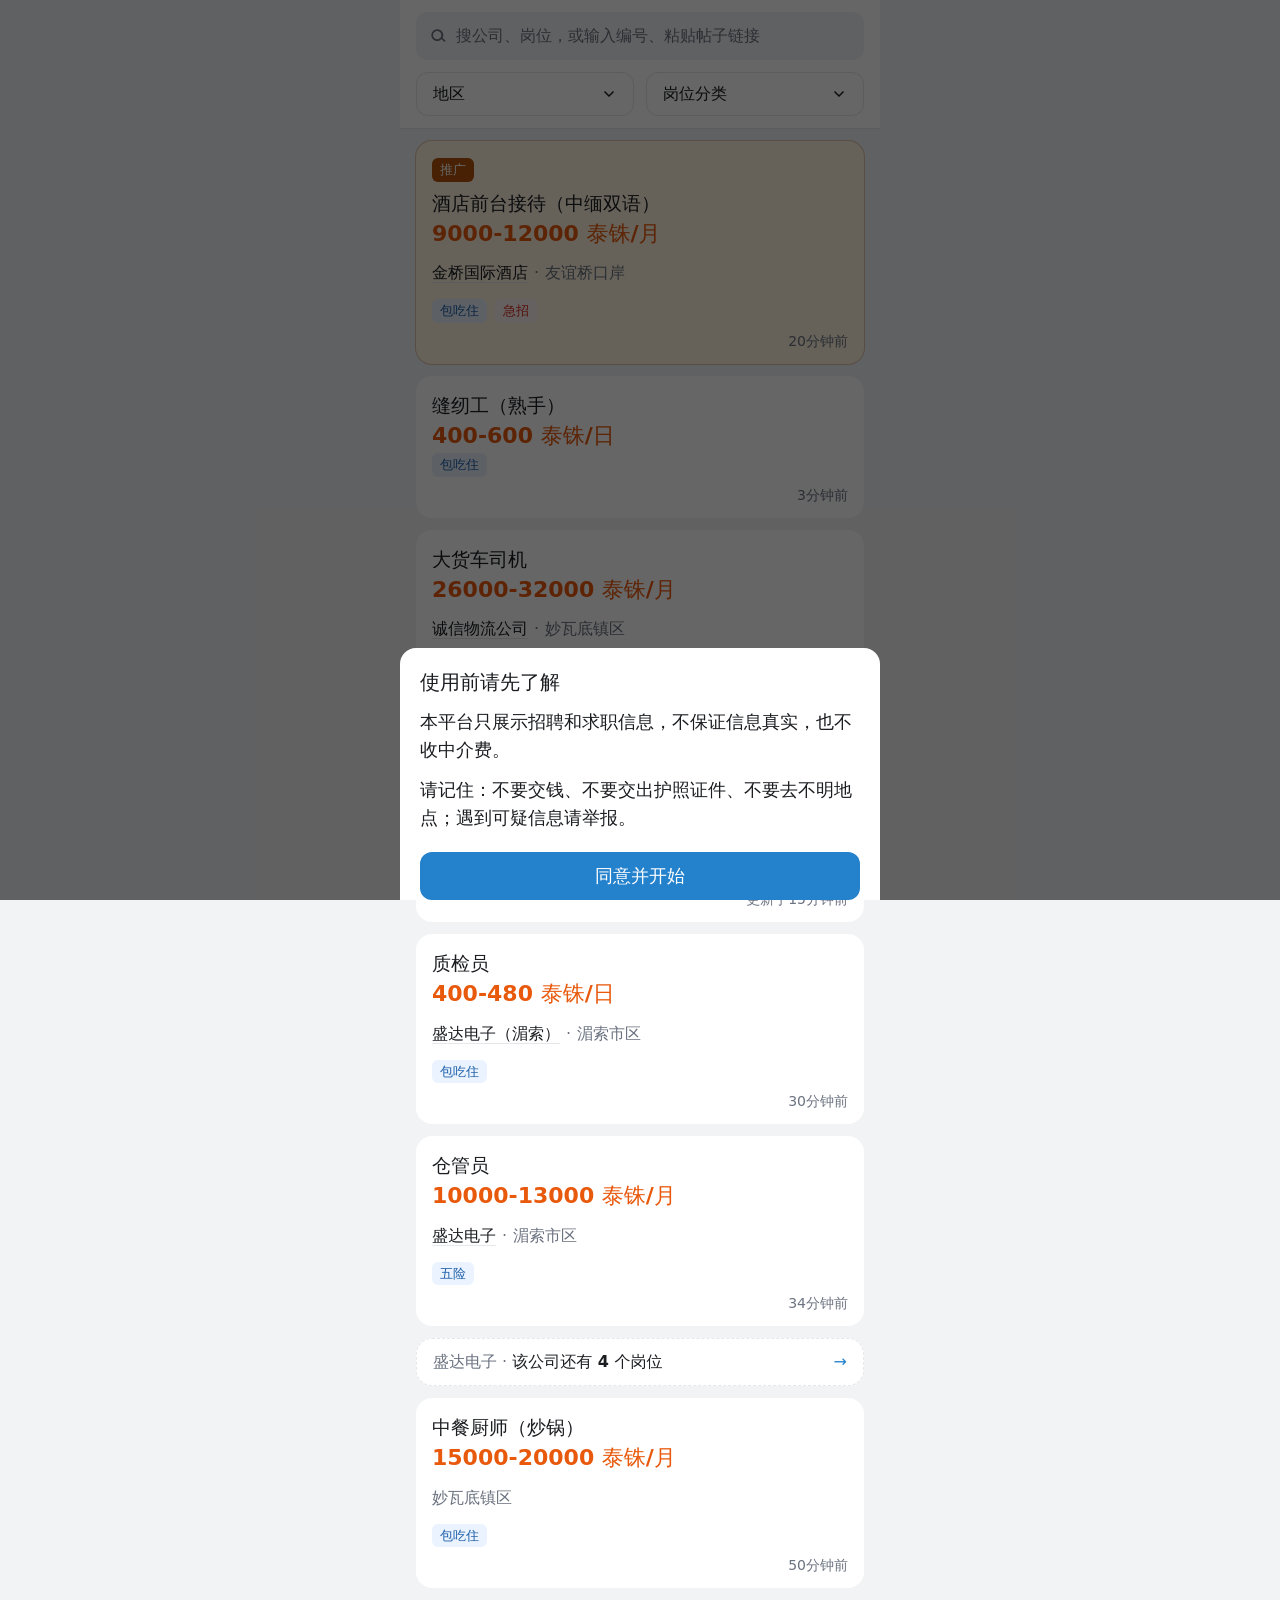
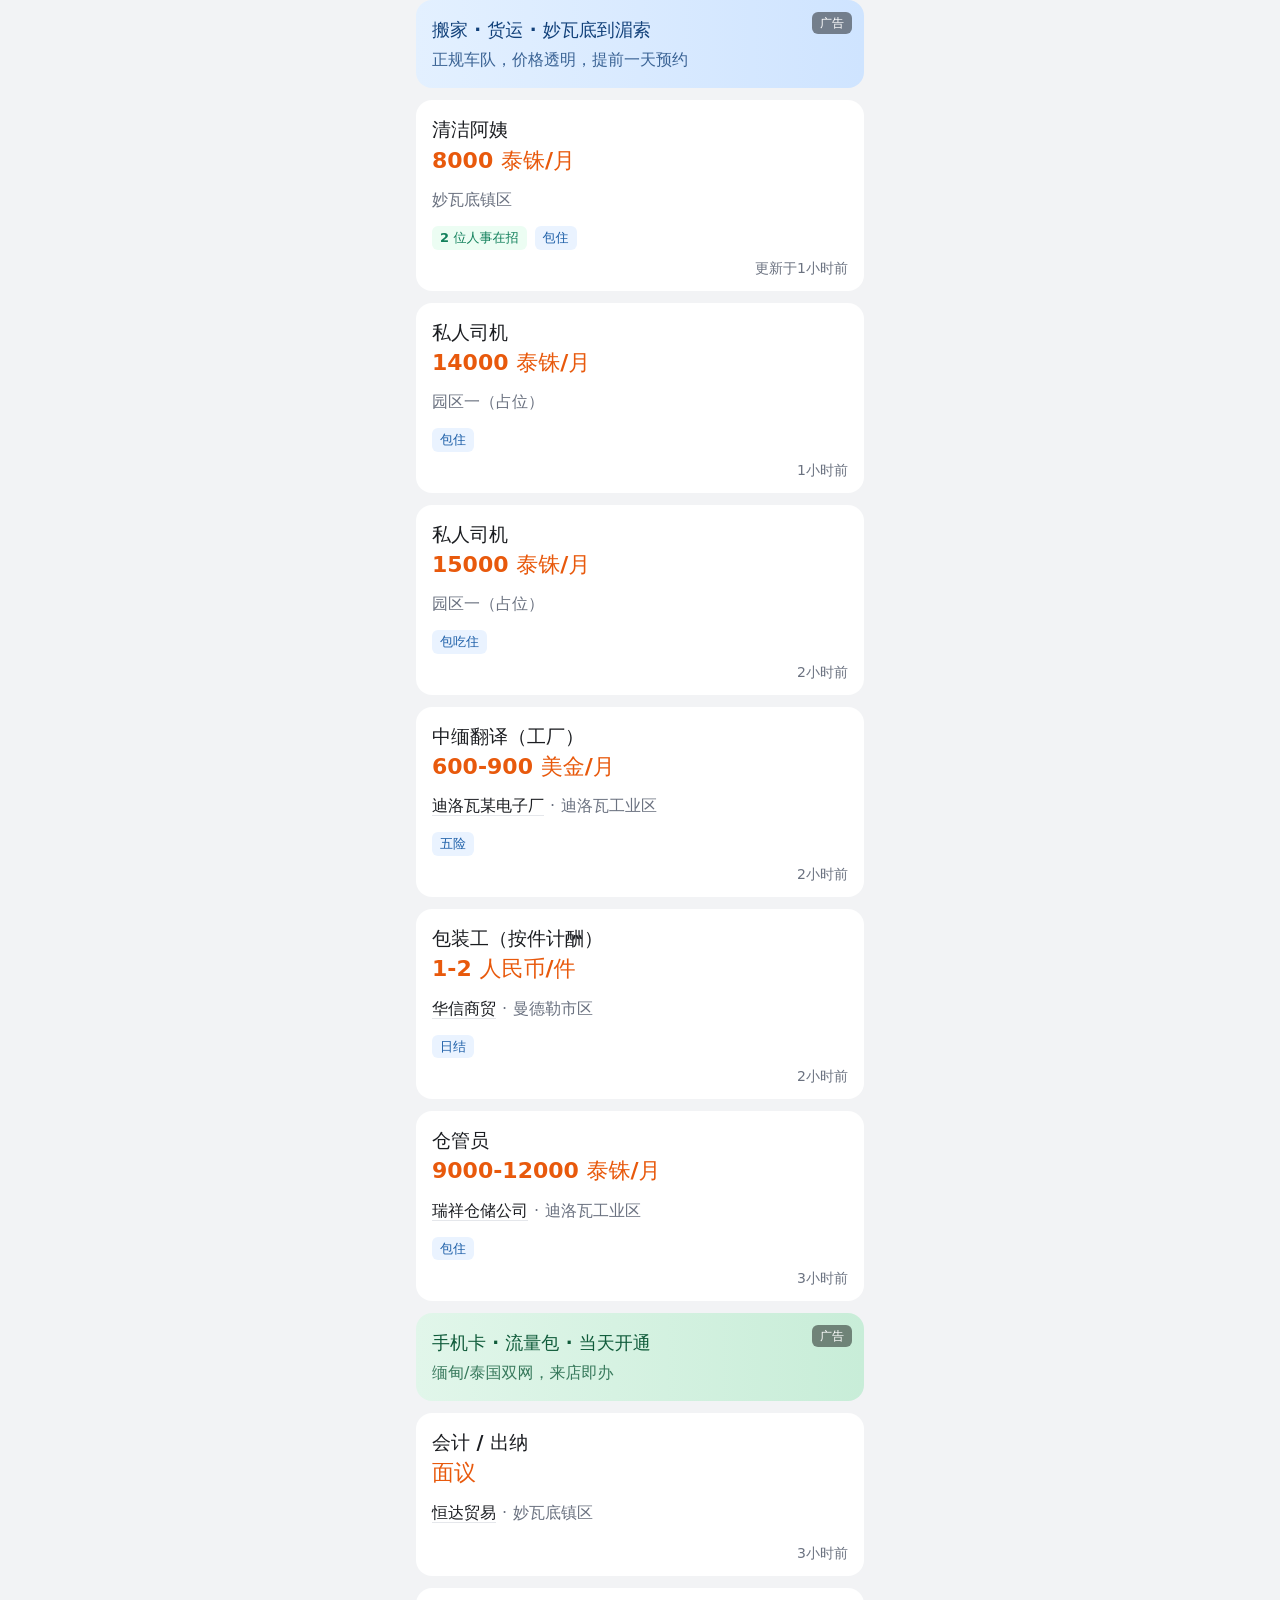
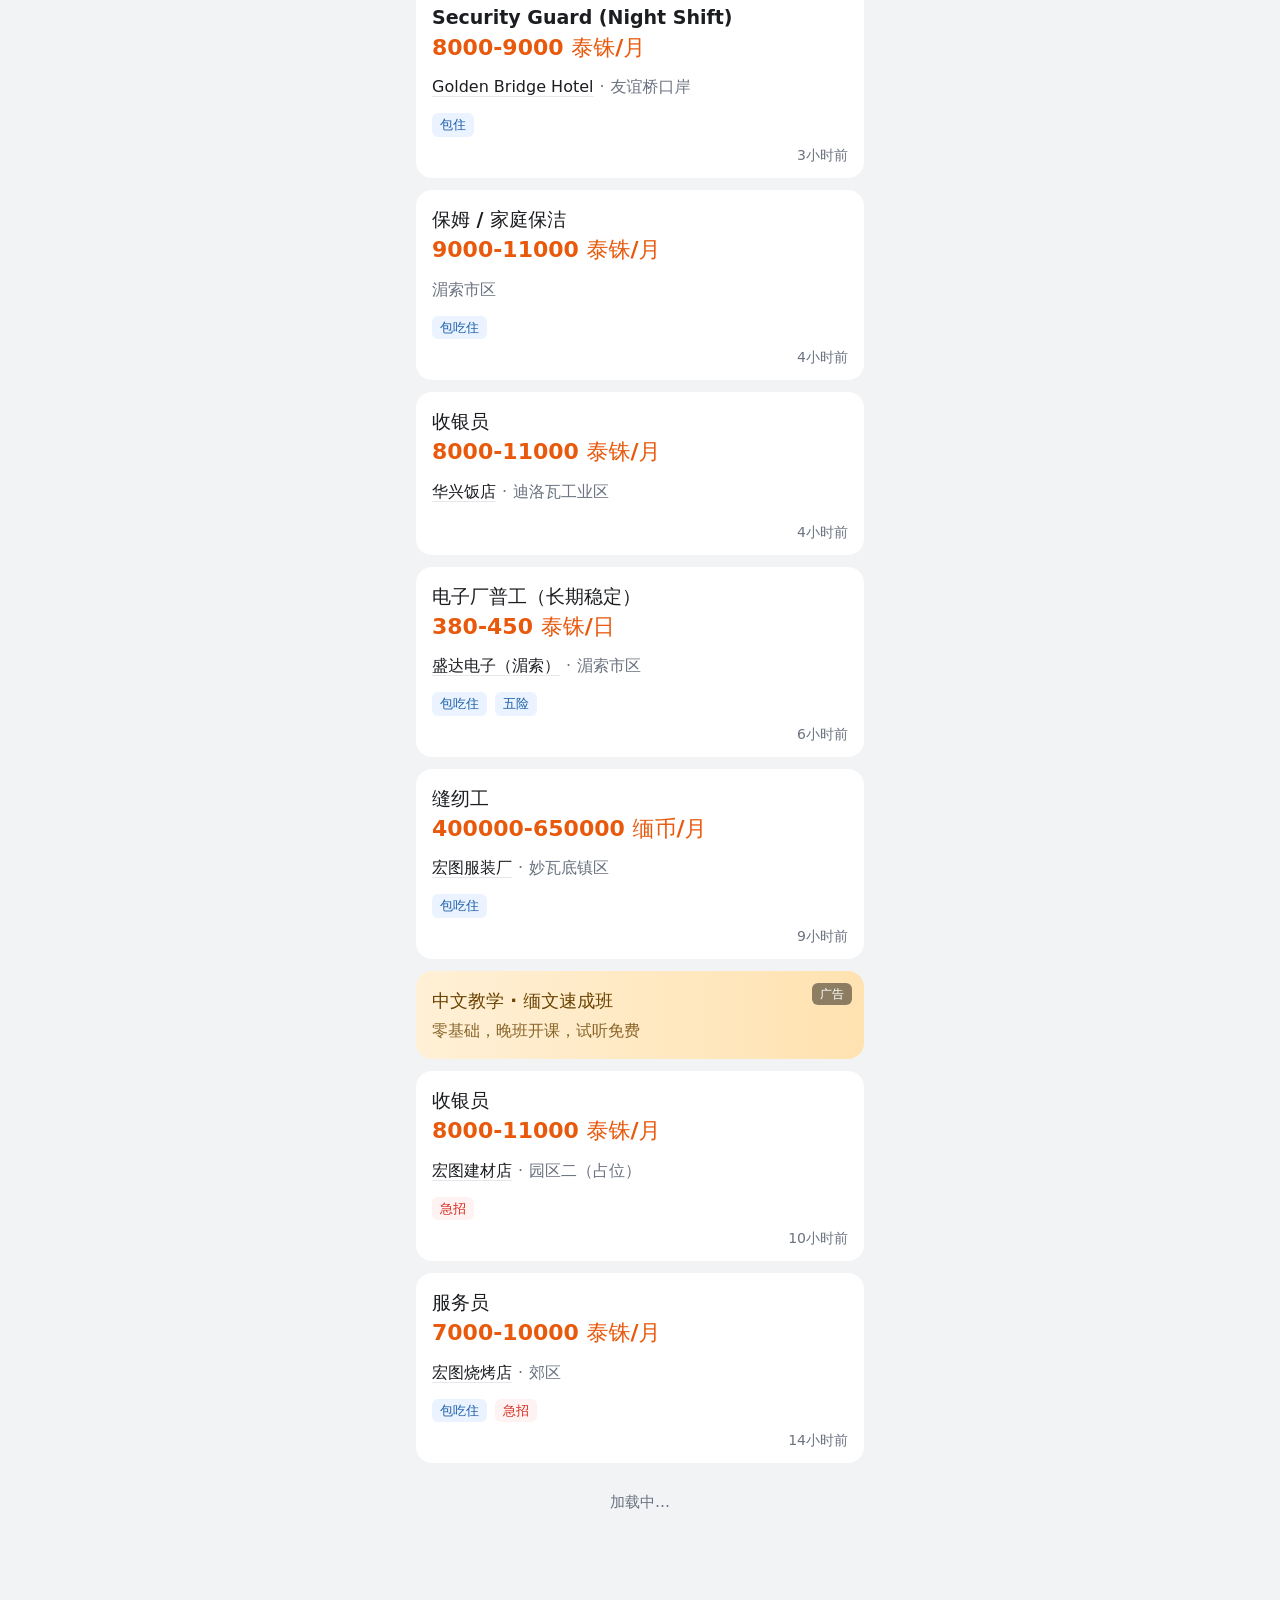
==== index.html @ e9199631 "原型网页更新（v0.18） Co-Authored-By: Claude Sonnet 5.5 <noreply@anthropic.com> Claude-Session: https://clau" ====
<!doctype html>
<html lang="zh-CN">
  <head>
    <meta charset="UTF-8" />
    <meta name="viewport" content="width=device-width, initial-scale=1.0, viewport-fit=cover, user-scalable=no" />
    <title>缅华招聘助手</title>
    <script>
      // 只有在 Telegram 里打开时，才加载 Telegram 官方的小程序脚本（它提供返回键、主按钮、分享、主题色、用户信息等）。
      // 普通浏览器和预览里不加载，避免多余的请求。必须在页面脚本之前同步加载，所以用 document.write。
      var inTg = /tgWebApp/.test(location.hash + location.search) || !!window.TelegramWebviewProxy
      try { if (inTg) sessionStorage.setItem('mh-in-tg', '1'); else inTg = sessionStorage.getItem('mh-in-tg') === '1' } catch (e) {} // 页面内跳转后地址里的标记会没，记一下
      if (inTg) {
        document.write('<script src="https://telegram.org/js/telegram-web-app.js"><\/script>')
      }
    </script>
    <script type="module" crossorigin src="./assets/index-Bhyd5EIP.js"></script>
    <link rel="stylesheet" crossorigin href="./assets/index-Bb42KsXw.css">
  </head>
  <body>
    <div id="root"></div>
  </body>
</html>
---- assets/index-Bb42KsXw.css ----
/*! tailwindcss v4.3.3 | MIT License | https://tailwindcss.com */
@layer properties{@supports (((-webkit-hyphens:none)) and (not (margin-trim:inline))) or ((-moz-orient:inline) and (not (color:rgb(from red r g b)))){*,:before,:after,::backdrop{--tw-space-y-reverse:0;--tw-divide-y-reverse:0;--tw-border-style:solid;--tw-gradient-position:initial;--tw-gradient-from:#0000;--tw-gradient-via:#0000;--tw-gradient-to:#0000;--tw-gradient-stops:initial;--tw-gradient-via-stops:initial;--tw-gradient-from-position:0%;--tw-gradient-via-position:50%;--tw-gradient-to-position:100%;--tw-leading:initial;--tw-font-weight:initial;--tw-tracking:initial;--tw-shadow:0 0 #0000;--tw-shadow-color:initial;--tw-shadow-alpha:100%;--tw-inset-shadow:0 0 #0000;--tw-inset-shadow-color:initial;--tw-inset-shadow-alpha:100%;--tw-ring-color:initial;--tw-ring-shadow:0 0 #0000;--tw-inset-ring-color:initial;--tw-inset-ring-shadow:0 0 #0000;--tw-ring-inset:initial;--tw-ring-offset-width:0px;--tw-ring-offset-color:#fff;--tw-ring-offset-shadow:0 0 #0000;--tw-content:""}}}@font-face{font-family:Noto Sans Myanmar;font-style:normal;font-display:swap;font-weight:400;src:url(./noto-sans-myanmar-myanmar-400-normal-C_Ri2PLj.woff2)format("woff2"),url(./noto-sans-myanmar-myanmar-400-normal-Di6U4opH.woff)format("woff");unicode-range:U+1000-109F,U+200C-200D,U+25CC,U+A92E,U+A9E0-A9FE,U+AA60-AA7F,U+116D0-116E3}@font-face{font-family:Noto Sans Myanmar;font-style:normal;font-display:swap;font-weight:400;src:url(./noto-sans-myanmar-latin-ext-400-normal-Bh89aKMz.woff2)format("woff2"),url(./noto-sans-myanmar-latin-ext-400-normal-DRGWNQyd.woff)format("woff");unicode-range:U+100-2BA,U+2BD-2C5,U+2C7-2CC,U+2CE-2D7,U+2DD-2FF,U+304,U+308,U+329,U+1D00-1DBF,U+1E00-1E9F,U+1EF2-1EFF,U+2020,U+20A0-20AB,U+20AD-20C0,U+2113,U+2C60-2C7F,U+A720-A7FF}@font-face{font-family:Noto Sans Myanmar;font-style:normal;font-display:swap;font-weight:400;src:url(./noto-sans-myanmar-latin-400-normal-Dt7kQkP-.woff2)format("woff2"),url(./noto-sans-myanmar-latin-400-normal-wRn4g6YM.woff)format("woff");unicode-range:U+??,U+131,U+152-153,U+2BB-2BC,U+2C6,U+2DA,U+2DC,U+304,U+308,U+329,U+2000-206F,U+20AC,U+2122,U+2191,U+2193,U+2212,U+2215,U+FEFF,U+FFFD}@font-face{font-family:Noto Sans Myanmar;font-style:normal;font-display:swap;font-weight:700;src:url(./noto-sans-myanmar-myanmar-700-normal-D1JgZPvU.woff2)format("woff2"),url(./noto-sans-myanmar-myanmar-700-normal-rnZT0XO2.woff)format("woff");unicode-range:U+1000-109F,U+200C-200D,U+25CC,U+A92E,U+A9E0-A9FE,U+AA60-AA7F,U+116D0-116E3}@font-face{font-family:Noto Sans Myanmar;font-style:normal;font-display:swap;font-weight:700;src:url(./noto-sans-myanmar-latin-ext-700-normal-DltkCll-.woff2)format("woff2"),url(./noto-sans-myanmar-latin-ext-700-normal-Bkvv9Icw.woff)format("woff");unicode-range:U+100-2BA,U+2BD-2C5,U+2C7-2CC,U+2CE-2D7,U+2DD-2FF,U+304,U+308,U+329,U+1D00-1DBF,U+1E00-1E9F,U+1EF2-1EFF,U+2020,U+20A0-20AB,U+20AD-20C0,U+2113,U+2C60-2C7F,U+A720-A7FF}@font-face{font-family:Noto Sans Myanmar;font-style:normal;font-display:swap;font-weight:700;src:url(./noto-sans-myanmar-latin-700-normal-BQvPCnvz.woff2)format("woff2"),url(./noto-sans-myanmar-latin-700-normal-B-fuSLfn.woff)format("woff");unicode-range:U+??,U+131,U+152-153,U+2BB-2BC,U+2C6,U+2DA,U+2DC,U+304,U+308,U+329,U+2000-206F,U+20AC,U+2122,U+2191,U+2193,U+2212,U+2215,U+FEFF,U+FFFD}@layer theme{:root,:host{--font-sans:system-ui, -apple-system, "Segoe UI", "PingFang SC", "Microsoft YaHei", "WenQuanYi Zen Hei", "Noto Sans Myanmar", "Padauk", "Myanmar Text", sans-serif;--font-mono:ui-monospace, SFMono-Regular, Menlo, Monaco, Consolas, "Liberation Mono", "Courier New", monospace;--color-black:#000;--color-white:#fff;--spacing:.25rem;--container-xs:20rem;--container-sm:24rem;--container-3xl:48rem;--text-base:1rem;--text-base--line-height:calc(1.5 / 1);--text-lg:1.125rem;--text-lg--line-height:calc(1.75 / 1.125);--text-xl:1.25rem;--text-xl--line-height:calc(1.75 / 1.25);--text-2xl:1.5rem;--text-2xl--line-height:calc(2 / 1.5);--text-3xl:1.875rem;--text-3xl--line-height:calc(2.25 / 1.875);--font-weight-normal:400;--font-weight-medium:500;--font-weight-bold:700;--tracking-wide:.025em;--leading-tight:1.25;--leading-snug:1.375;--leading-relaxed:1.625;--radius-sm:.25rem;--radius-md:.375rem;--radius-lg:.5rem;--radius-xl:.75rem;--radius-2xl:1rem;--default-transition-duration:.15s;--default-transition-timing-function:cubic-bezier(.4, 0, .2, 1);--default-font-family:system-ui, -apple-system, "Segoe UI", "PingFang SC", "Microsoft YaHei", "WenQuanYi Zen Hei", "Noto Sans Myanmar", "Padauk", "Myanmar Text", sans-serif;--default-mono-font-family:var(--font-mono)}}@layer base{*,:after,:before,::backdrop{box-sizing:border-box;border:0 solid;margin:0;padding:0}::file-selector-button{box-sizing:border-box;border:0 solid;margin:0;padding:0}html,:host{-webkit-text-size-adjust:100%;tab-size:4;line-height:1.5;font-family:var(--default-font-family,-apple-system, BlinkMacSystemFont, "Segoe UI", Roboto, "Helvetica Neue", "Noto Sans", Arial, sans-serif, "Apple Color Emoji", "Segoe UI Emoji", "Segoe UI Symbol", "Noto Color Emoji");font-feature-settings:var(--default-font-feature-settings,normal);font-variation-settings:var(--default-font-variation-settings,normal);-webkit-tap-highlight-color:transparent}hr{height:0;color:inherit;border-top-width:1px}abbr:where([title]){-webkit-text-decoration:underline dotted;text-decoration:underline dotted}h1,h2,h3,h4,h5,h6{font-size:inherit;font-weight:inherit}a{color:inherit;-webkit-text-decoration:inherit;-webkit-text-decoration:inherit;-webkit-text-decoration:inherit;-webkit-text-decoration:inherit;text-decoration:inherit}b,strong{font-weight:bolder}code,kbd,samp,pre{font-family:var(--default-mono-font-family,ui-monospace, SFMono-Regular, Menlo, Monaco, Consolas, "Liberation Mono", "Courier New", monospace);font-feature-settings:var(--default-mono-font-feature-settings,normal);font-variation-settings:var(--default-mono-font-variation-settings,normal);font-size:1em}small{font-size:80%}sub,sup{vertical-align:baseline;font-size:75%;line-height:0;position:relative}sub{bottom:-.25em}sup{top:-.5em}table{text-indent:0;border-color:inherit;border-collapse:collapse}:-moz-focusring:where(:not(iframe)){outline:auto}progress{vertical-align:baseline}summary{display:list-item}ol,ul,menu{list-style:none}img,svg,video,canvas,audio,iframe,embed,object{vertical-align:middle;display:block}img,video{max-width:100%;height:auto}button,input,select,optgroup,textarea{font:inherit;font-feature-settings:inherit;font-variation-settings:inherit;letter-spacing:inherit;color:inherit;opacity:1;background-color:#0000;border-radius:0}::file-selector-button{font:inherit;font-feature-settings:inherit;font-variation-settings:inherit;letter-spacing:inherit;color:inherit;opacity:1;background-color:#0000;border-radius:0}:where(select:is([multiple],[size])) optgroup{font-weight:bolder}:where(select:is([multiple],[size])) optgroup option{padding-inline-start:20px}::file-selector-button{margin-inline-end:4px}::placeholder{opacity:1}@supports (not ((-webkit-appearance:-apple-pay-button))) or (contain-intrinsic-size:1px){::placeholder{color:currentColor}@supports (color:color-mix(in lab, red, red)){::placeholder{color:color-mix(in oklab, currentcolor 50%, transparent)}}}textarea{resize:vertical}::-webkit-search-decoration{-webkit-appearance:none}::-webkit-date-and-time-value{min-height:1lh;text-align:inherit}::-webkit-datetime-edit{display:inline-flex}::-webkit-datetime-edit-fields-wrapper{padding:0}::-webkit-datetime-edit{padding-block:0}::-webkit-datetime-edit-year-field{padding-block:0}::-webkit-datetime-edit-month-field{padding-block:0}::-webkit-datetime-edit-day-field{padding-block:0}::-webkit-datetime-edit-hour-field{padding-block:0}::-webkit-datetime-edit-minute-field{padding-block:0}::-webkit-datetime-edit-second-field{padding-block:0}::-webkit-datetime-edit-millisecond-field{padding-block:0}::-webkit-datetime-edit-meridiem-field{padding-block:0}::-webkit-calendar-picker-indicator{line-height:1}:-moz-ui-invalid{box-shadow:none}button,input:where([type=button],[type=reset],[type=submit]){appearance:button}::file-selector-button{appearance:button}::-webkit-inner-spin-button{height:auto}::-webkit-outer-spin-button{height:auto}[hidden]:where(:not([hidden=until-found])){display:none!important}button{font:inherit;color:inherit;cursor:pointer}input,textarea,select{font:inherit;color:inherit}}@layer components;@layer utilities{.pointer-events-none{pointer-events:none}.visible{visibility:visible}.sr-only{clip-path:inset(50%);white-space:nowrap;border-width:0;width:1px;height:1px;margin:-1px;padding:0;position:absolute;overflow:hidden}.absolute{position:absolute}.fixed{position:fixed}.relative{position:relative}.sticky{position:sticky}.inset-0{inset:0}.inset-x-0{inset-inline:0}.top-0{top:0}.top-1{top:var(--spacing)}.top-3{top:calc(var(--spacing) * 3)}.top-14{top:calc(var(--spacing) * 14)}.top-\[68px\]{top:68px}.right-3{right:calc(var(--spacing) * 3)}.right-4{right:calc(var(--spacing) * 4)}.bottom-0{bottom:0}.bottom-24{bottom:calc(var(--spacing) * 24)}.bottom-\[76px\]{bottom:76px}.left-0{left:0}.left-1{left:var(--spacing)}.left-7{left:calc(var(--spacing) * 7)}.z-10{z-index:10}.z-20{z-index:20}.z-30{z-index:30}.z-40{z-index:40}.z-50{z-index:50}.z-\[70\]{z-index:70}.z-\[90\]{z-index:90}.z-\[100\]{z-index:100}.col-span-2{grid-column:span 2/span 2}.m-4{margin:calc(var(--spacing) * 4)}.mx-0{margin-inline:0}.mx-1\.5{margin-inline:calc(var(--spacing) * 1.5)}.mx-4{margin-inline:calc(var(--spacing) * 4)}.mx-auto{margin-inline:auto}.-mt-1{margin-top:calc(var(--spacing) * -1)}.-mt-2{margin-top:calc(var(--spacing) * -2)}.mt-0\.5{margin-top:calc(var(--spacing) * .5)}.mt-1{margin-top:var(--spacing)}.mt-1\.5{margin-top:calc(var(--spacing) * 1.5)}.mt-2{margin-top:calc(var(--spacing) * 2)}.mt-3{margin-top:calc(var(--spacing) * 3)}.mt-4{margin-top:calc(var(--spacing) * 4)}.mt-5{margin-top:calc(var(--spacing) * 5)}.mt-6{margin-top:calc(var(--spacing) * 6)}.mt-7{margin-top:calc(var(--spacing) * 7)}.mt-8{margin-top:calc(var(--spacing) * 8)}.-mr-2{margin-right:calc(var(--spacing) * -2)}.mr-1{margin-right:var(--spacing)}.mb-1{margin-bottom:var(--spacing)}.mb-2{margin-bottom:calc(var(--spacing) * 2)}.mb-3{margin-bottom:calc(var(--spacing) * 3)}.mb-4{margin-bottom:calc(var(--spacing) * 4)}.mb-5{margin-bottom:calc(var(--spacing) * 5)}.ml-1{margin-left:var(--spacing)}.ml-2{margin-left:calc(var(--spacing) * 2)}.ml-auto{margin-left:auto}.line-clamp-2{-webkit-line-clamp:2;-webkit-box-orient:vertical;display:-webkit-box;overflow:hidden}.line-clamp-5{-webkit-line-clamp:5;-webkit-box-orient:vertical;display:-webkit-box;overflow:hidden}.block{display:block}.flex{display:flex}.grid{display:grid}.hidden{display:none}.inline-block{display:inline-block}.inline-flex{display:inline-flex}.h-2\.5{height:calc(var(--spacing) * 2.5)}.h-4{height:calc(var(--spacing) * 4)}.h-5{height:calc(var(--spacing) * 5)}.h-6{height:calc(var(--spacing) * 6)}.h-8{height:calc(var(--spacing) * 8)}.h-9{height:calc(var(--spacing) * 9)}.h-10{height:calc(var(--spacing) * 10)}.h-11{height:calc(var(--spacing) * 11)}.h-12{height:calc(var(--spacing) * 12)}.h-14{height:calc(var(--spacing) * 14)}.h-16{height:calc(var(--spacing) * 16)}.h-20{height:calc(var(--spacing) * 20)}.h-24{height:calc(var(--spacing) * 24)}.h-28{height:calc(var(--spacing) * 28)}.h-64{height:calc(var(--spacing) * 64)}.h-\[70dvh\]{height:70dvh}.h-\[80dvh\]{height:80dvh}.max-h-\[85dvh\]{max-height:85dvh}.max-h-\[90dvh\]{max-height:90dvh}.max-h-full{max-height:100%}.\!min-h-9{min-height:calc(var(--spacing) * 9)!important}.\!min-h-10{min-height:calc(var(--spacing) * 10)!important}.\!min-h-11{min-height:calc(var(--spacing) * 11)!important}.min-h-0{min-height:0}.min-h-8{min-height:calc(var(--spacing) * 8)}.min-h-9{min-height:calc(var(--spacing) * 9)}.min-h-10{min-height:calc(var(--spacing) * 10)}.min-h-11{min-height:calc(var(--spacing) * 11)}.min-h-12{min-height:calc(var(--spacing) * 12)}.min-h-14{min-height:calc(var(--spacing) * 14)}.min-h-16{min-height:calc(var(--spacing) * 16)}.min-h-\[60px\]{min-height:60px}.min-h-\[70dvh\]{min-height:70dvh}.min-h-dvh{min-height:100dvh}.\!w-32{width:calc(var(--spacing) * 32)!important}.w-2\.5{width:calc(var(--spacing) * 2.5)}.w-4{width:calc(var(--spacing) * 4)}.w-5{width:calc(var(--spacing) * 5)}.w-6{width:calc(var(--spacing) * 6)}.w-8{width:calc(var(--spacing) * 8)}.w-9{width:calc(var(--spacing) * 9)}.w-10{width:calc(var(--spacing) * 10)}.w-11{width:calc(var(--spacing) * 11)}.w-12{width:calc(var(--spacing) * 12)}.w-14{width:calc(var(--spacing) * 14)}.w-16{width:calc(var(--spacing) * 16)}.w-20{width:calc(var(--spacing) * 20)}.w-24{width:calc(var(--spacing) * 24)}.w-32{width:calc(var(--spacing) * 32)}.w-40{width:calc(var(--spacing) * 40)}.w-48{width:calc(var(--spacing) * 48)}.w-52{width:calc(var(--spacing) * 52)}.w-56{width:calc(var(--spacing) * 56)}.w-64{width:calc(var(--spacing) * 64)}.w-fit{width:fit-content}.w-full{width:100%}.max-w-3xl{max-width:var(--container-3xl)}.max-w-\[92\%\]{max-width:92%}.max-w-\[300px\]{max-width:300px}.max-w-\[320px\]{max-width:320px}.max-w-\[400px\]{max-width:400px}.max-w-\[480px\]{max-width:480px}.max-w-full{max-width:100%}.max-w-sm{max-width:var(--container-sm)}.max-w-xs{max-width:var(--container-xs)}.min-w-0{min-width:0}.min-w-11{min-width:calc(var(--spacing) * 11)}.flex-1{flex:1}.flex-\[2\]{flex:2}.shrink-0{flex-shrink:0}.cursor-pointer{cursor:pointer}.scroll-mt-4{scroll-margin-top:calc(var(--spacing) * 4)}.list-decimal{list-style-type:decimal}.grid-cols-2{grid-template-columns:repeat(2,minmax(0,1fr))}.flex-col{flex-direction:column}.flex-wrap{flex-wrap:wrap}.place-items-center{place-items:center}.content-center{align-content:center}.items-center{align-items:center}.items-end{align-items:flex-end}.items-start{align-items:flex-start}.justify-between{justify-content:space-between}.justify-center{justify-content:center}.gap-0\.5{gap:calc(var(--spacing) * .5)}.gap-1{gap:var(--spacing)}.gap-1\.5{gap:calc(var(--spacing) * 1.5)}.gap-2{gap:calc(var(--spacing) * 2)}.gap-3{gap:calc(var(--spacing) * 3)}.gap-4{gap:calc(var(--spacing) * 4)}:where(.space-y-1>:not(:last-child)){--tw-space-y-reverse:0;margin-block-start:calc(var(--spacing) * var(--tw-space-y-reverse));margin-block-end:calc(var(--spacing) * calc(1 - var(--tw-space-y-reverse)))}:where(.space-y-2>:not(:last-child)){--tw-space-y-reverse:0;margin-block-start:calc(calc(var(--spacing) * 2) * var(--tw-space-y-reverse));margin-block-end:calc(calc(var(--spacing) * 2) * calc(1 - var(--tw-space-y-reverse)))}:where(.space-y-3>:not(:last-child)){--tw-space-y-reverse:0;margin-block-start:calc(calc(var(--spacing) * 3) * var(--tw-space-y-reverse));margin-block-end:calc(calc(var(--spacing) * 3) * calc(1 - var(--tw-space-y-reverse)))}:where(.space-y-4>:not(:last-child)){--tw-space-y-reverse:0;margin-block-start:calc(calc(var(--spacing) * 4) * var(--tw-space-y-reverse));margin-block-end:calc(calc(var(--spacing) * 4) * calc(1 - var(--tw-space-y-reverse)))}:where(.space-y-5>:not(:last-child)){--tw-space-y-reverse:0;margin-block-start:calc(calc(var(--spacing) * 5) * var(--tw-space-y-reverse));margin-block-end:calc(calc(var(--spacing) * 5) * calc(1 - var(--tw-space-y-reverse)))}.gap-y-1{row-gap:var(--spacing)}:where(.divide-y>:not(:last-child)){--tw-divide-y-reverse:0;border-bottom-style:var(--tw-border-style);border-top-style:var(--tw-border-style);border-top-width:calc(1px * var(--tw-divide-y-reverse));border-bottom-width:calc(1px * calc(1 - var(--tw-divide-y-reverse)))}:where(.divide-line>:not(:last-child)){border-color:var(--line)}.truncate{text-overflow:ellipsis;white-space:nowrap;overflow:hidden}.overflow-auto{overflow:auto}.overflow-hidden{overflow:hidden}.overflow-x-auto{overflow-x:auto}.overflow-y-auto{overflow-y:auto}.overscroll-contain{overscroll-behavior:contain}.rounded{border-radius:.25rem}.rounded-2xl{border-radius:var(--radius-2xl)}.rounded-full{border-radius:2147483647px}.rounded-lg{border-radius:var(--radius-lg)}.rounded-md{border-radius:var(--radius-md)}.rounded-xl{border-radius:var(--radius-xl)}.rounded-t-2xl{border-top-left-radius:var(--radius-2xl);border-top-right-radius:var(--radius-2xl)}.rounded-tl-sm{border-top-left-radius:var(--radius-sm)}.border{border-style:var(--tw-border-style);border-width:1px}.border-2{border-style:var(--tw-border-style);border-width:2px}.border-t{border-top-style:var(--tw-border-style);border-top-width:1px}.border-r{border-right-style:var(--tw-border-style);border-right-width:1px}.border-b{border-bottom-style:var(--tw-border-style);border-bottom-width:1px}.border-l-4{border-left-style:var(--tw-border-style);border-left-width:4px}.border-dashed{--tw-border-style:dashed;border-style:dashed}.border-btn{border-color:var(--btn)}.border-danger{border-color:var(--danger)}.border-line{border-color:var(--line)}.border-salary{border-color:var(--salary)}.border-transparent{border-color:#0000}.bg-bg{background-color:var(--bg)}.bg-bg2{background-color:var(--bg2)}.bg-black\/10{background-color:#0000001a}@supports (color:color-mix(in lab, red, red)){.bg-black\/10{background-color:color-mix(in oklab, var(--color-black) 10%, transparent)}}.bg-black\/15{background-color:#00000026}@supports (color:color-mix(in lab, red, red)){.bg-black\/15{background-color:color-mix(in oklab, var(--color-black) 15%, transparent)}}.bg-black\/45{background-color:#00000073}@supports (color:color-mix(in lab, red, red)){.bg-black\/45{background-color:color-mix(in oklab, var(--color-black) 45%, transparent)}}.bg-black\/50{background-color:#00000080}@supports (color:color-mix(in lab, red, red)){.bg-black\/50{background-color:color-mix(in oklab, var(--color-black) 50%, transparent)}}.bg-black\/60{background-color:#0009}@supports (color:color-mix(in lab, red, red)){.bg-black\/60{background-color:color-mix(in oklab, var(--color-black) 60%, transparent)}}.bg-black\/85{background-color:#000000d9}@supports (color:color-mix(in lab, red, red)){.bg-black\/85{background-color:color-mix(in oklab, var(--color-black) 85%, transparent)}}.bg-black\/95{background-color:#000000f2}@supports (color:color-mix(in lab, red, red)){.bg-black\/95{background-color:color-mix(in oklab, var(--color-black) 95%, transparent)}}.bg-btn{background-color:var(--btn)}.bg-danger{background-color:var(--danger)}.bg-danger-bg{background-color:var(--danger-bg)}.bg-line{background-color:var(--line)}.bg-ok-bg{background-color:var(--ok-bg)}.bg-promo{background-color:var(--promo)}.bg-promo-bg{background-color:var(--promo-bg)}.bg-tag-bg{background-color:var(--tag-bg)}.bg-transparent{background-color:#0000}.bg-warn-bg{background-color:var(--warn-bg)}.bg-white{background-color:var(--color-white)}.bg-white\/20{background-color:#fff3}@supports (color:color-mix(in lab, red, red)){.bg-white\/20{background-color:color-mix(in oklab, var(--color-white) 20%, transparent)}}.bg-gradient-to-r{--tw-gradient-position:to right in oklab;background-image:linear-gradient(var(--tw-gradient-stops))}.from-\[\#e1f6ea\]{--tw-gradient-from:#e1f6ea;--tw-gradient-stops:var(--tw-gradient-via-stops,var(--tw-gradient-position), var(--tw-gradient-from) var(--tw-gradient-from-position), var(--tw-gradient-to) var(--tw-gradient-to-position))}.from-\[\#e3f0ff\]{--tw-gradient-from:#e3f0ff;--tw-gradient-stops:var(--tw-gradient-via-stops,var(--tw-gradient-position), var(--tw-gradient-from) var(--tw-gradient-from-position), var(--tw-gradient-to) var(--tw-gradient-to-position))}.from-\[\#fff0d6\]{--tw-gradient-from:#fff0d6;--tw-gradient-stops:var(--tw-gradient-via-stops,var(--tw-gradient-position), var(--tw-gradient-from) var(--tw-gradient-from-position), var(--tw-gradient-to) var(--tw-gradient-to-position))}.to-\[\#c8edd8\]{--tw-gradient-to:#c8edd8;--tw-gradient-stops:var(--tw-gradient-via-stops,var(--tw-gradient-position), var(--tw-gradient-from) var(--tw-gradient-from-position), var(--tw-gradient-to) var(--tw-gradient-to-position))}.to-\[\#cfe4ff\]{--tw-gradient-to:#cfe4ff;--tw-gradient-stops:var(--tw-gradient-via-stops,var(--tw-gradient-position), var(--tw-gradient-from) var(--tw-gradient-from-position), var(--tw-gradient-to) var(--tw-gradient-to-position))}.to-\[\#ffe2b0\]{--tw-gradient-to:#ffe2b0;--tw-gradient-stops:var(--tw-gradient-via-stops,var(--tw-gradient-position), var(--tw-gradient-from) var(--tw-gradient-from-position), var(--tw-gradient-to) var(--tw-gradient-to-position))}.object-contain{object-fit:contain}.object-cover{object-fit:cover}.p-1{padding:var(--spacing)}.p-2{padding:calc(var(--spacing) * 2)}.p-3{padding:calc(var(--spacing) * 3)}.p-4{padding:calc(var(--spacing) * 4)}.p-5{padding:calc(var(--spacing) * 5)}.p-6{padding:calc(var(--spacing) * 6)}.p-8{padding:calc(var(--spacing) * 8)}.\!px-3{padding-inline:calc(var(--spacing) * 3)!important}.\!px-4{padding-inline:calc(var(--spacing) * 4)!important}.px-0\.5{padding-inline:calc(var(--spacing) * .5)}.px-1{padding-inline:var(--spacing)}.px-1\.5{padding-inline:calc(var(--spacing) * 1.5)}.px-2{padding-inline:calc(var(--spacing) * 2)}.px-3{padding-inline:calc(var(--spacing) * 3)}.px-4{padding-inline:calc(var(--spacing) * 4)}.px-5{padding-inline:calc(var(--spacing) * 5)}.px-6{padding-inline:calc(var(--spacing) * 6)}.px-8{padding-inline:calc(var(--spacing) * 8)}.py-0\.5{padding-block:calc(var(--spacing) * .5)}.py-1{padding-block:var(--spacing)}.py-2{padding-block:calc(var(--spacing) * 2)}.py-2\.5{padding-block:calc(var(--spacing) * 2.5)}.py-3{padding-block:calc(var(--spacing) * 3)}.py-4{padding-block:calc(var(--spacing) * 4)}.py-6{padding-block:calc(var(--spacing) * 6)}.py-8{padding-block:calc(var(--spacing) * 8)}.py-16{padding-block:calc(var(--spacing) * 16)}.pt-1{padding-top:var(--spacing)}.pt-3{padding-top:calc(var(--spacing) * 3)}.pt-4{padding-top:calc(var(--spacing) * 4)}.pt-6{padding-top:calc(var(--spacing) * 6)}.pt-10{padding-top:calc(var(--spacing) * 10)}.pr-4{padding-right:calc(var(--spacing) * 4)}.pr-12{padding-right:calc(var(--spacing) * 12)}.pb-1{padding-bottom:var(--spacing)}.pb-2{padding-bottom:calc(var(--spacing) * 2)}.pb-3{padding-bottom:calc(var(--spacing) * 3)}.pb-8{padding-bottom:calc(var(--spacing) * 8)}.pb-10{padding-bottom:calc(var(--spacing) * 10)}.pb-16{padding-bottom:calc(var(--spacing) * 16)}.pb-24{padding-bottom:calc(var(--spacing) * 24)}.pb-28{padding-bottom:calc(var(--spacing) * 28)}.pb-36{padding-bottom:calc(var(--spacing) * 36)}.pl-2{padding-left:calc(var(--spacing) * 2)}.pl-3{padding-left:calc(var(--spacing) * 3)}.pl-5{padding-left:calc(var(--spacing) * 5)}.text-center{text-align:center}.text-left{text-align:left}.text-right{text-align:right}.font-mono{font-family:var(--font-mono)}.\!text-base{font-size:var(--text-base)!important;line-height:var(--tw-leading,var(--text-base--line-height))!important}.text-2xl{font-size:var(--text-2xl);line-height:var(--tw-leading,var(--text-2xl--line-height))}.text-3xl{font-size:var(--text-3xl);line-height:var(--tw-leading,var(--text-3xl--line-height))}.text-base{font-size:var(--text-base);line-height:var(--tw-leading,var(--text-base--line-height))}.text-lg{font-size:var(--text-lg);line-height:var(--tw-leading,var(--text-lg--line-height))}.text-xl{font-size:var(--text-xl);line-height:var(--tw-leading,var(--text-xl--line-height))}.\!text-\[14px\]{font-size:14px!important}.text-\[12px\]{font-size:12px}.text-\[13px\]{font-size:13px}.text-\[14px\]{font-size:14px}.text-\[15px\]{font-size:15px}.text-\[16px\]{font-size:16px}.text-\[19px\]{font-size:19px}.text-\[22px\]{font-size:22px}.leading-8{--tw-leading:calc(var(--spacing) * 8);line-height:calc(var(--spacing) * 8)}.leading-none{--tw-leading:1;line-height:1}.leading-relaxed{--tw-leading:var(--leading-relaxed);line-height:var(--leading-relaxed)}.leading-snug{--tw-leading:var(--leading-snug);line-height:var(--leading-snug)}.leading-tight{--tw-leading:var(--leading-tight);line-height:var(--leading-tight)}.font-bold{--tw-font-weight:var(--font-weight-bold);font-weight:var(--font-weight-bold)}.font-medium{--tw-font-weight:var(--font-weight-medium);font-weight:var(--font-weight-medium)}.font-normal{--tw-font-weight:var(--font-weight-normal);font-weight:var(--font-weight-normal)}.tracking-wide{--tw-tracking:var(--tracking-wide);letter-spacing:var(--tracking-wide)}.break-all{word-break:break-all}.whitespace-nowrap{white-space:nowrap}.whitespace-pre-wrap{white-space:pre-wrap}.\!text-danger{color:var(--danger)!important}.text-\[\#0f5b3a\]{color:#0f5b3a}.text-\[\#6b4300\]{color:#6b4300}.text-\[\#12417a\]{color:#12417a}.text-btn{color:var(--btn)}.text-btn-text{color:var(--btn-text)}.text-danger{color:var(--danger)}.text-hint{color:var(--hint)}.text-link{color:var(--link)}.text-ok{color:var(--ok)}.text-salary{color:var(--salary)}.text-tag-text{color:var(--tag-text)}.text-warn-text{color:var(--warn-text)}.text-white{color:var(--color-white)}.line-through{text-decoration-line:line-through}.underline{text-decoration-line:underline}.decoration-line{-webkit-text-decoration-color:var(--line);-webkit-text-decoration-color:var(--line);-webkit-text-decoration-color:var(--line);text-decoration-color:var(--line)}.decoration-1{text-decoration-thickness:1px}.underline-offset-4{text-underline-offset:4px}.accent-\[var\(--btn\)\]{accent-color:var(--btn)}.opacity-60{opacity:.6}.opacity-80{opacity:.8}.opacity-90{opacity:.9}.shadow{--tw-shadow:0 1px 3px 0 var(--tw-shadow-color,#0000001a), 0 1px 2px -1px var(--tw-shadow-color,#0000001a);box-shadow:var(--tw-inset-shadow), var(--tw-inset-ring-shadow), var(--tw-ring-offset-shadow), var(--tw-ring-shadow), var(--tw-shadow)}.shadow-lg{--tw-shadow:0 10px 15px -3px var(--tw-shadow-color,#0000001a), 0 4px 6px -4px var(--tw-shadow-color,#0000001a);box-shadow:var(--tw-inset-shadow), var(--tw-inset-ring-shadow), var(--tw-ring-offset-shadow), var(--tw-ring-shadow), var(--tw-shadow)}.shadow-sm{--tw-shadow:0 1px 3px 0 var(--tw-shadow-color,#0000001a), 0 1px 2px -1px var(--tw-shadow-color,#0000001a);box-shadow:var(--tw-inset-shadow), var(--tw-inset-ring-shadow), var(--tw-ring-offset-shadow), var(--tw-ring-shadow), var(--tw-shadow)}.ring-1{--tw-ring-shadow:var(--tw-ring-inset,) 0 0 0 calc(1px + var(--tw-ring-offset-width)) var(--tw-ring-color,currentcolor);box-shadow:var(--tw-inset-shadow), var(--tw-inset-ring-shadow), var(--tw-ring-offset-shadow), var(--tw-ring-shadow), var(--tw-shadow)}.ring-2{--tw-ring-shadow:var(--tw-ring-inset,) 0 0 0 calc(2px + var(--tw-ring-offset-width)) var(--tw-ring-color,currentcolor);box-shadow:var(--tw-inset-shadow), var(--tw-inset-ring-shadow), var(--tw-ring-offset-shadow), var(--tw-ring-shadow), var(--tw-shadow)}.ring-danger{--tw-ring-color:var(--danger)}.ring-promo\/30{--tw-ring-color:var(--promo)}@supports (color:color-mix(in lab, red, red)){.ring-promo\/30{--tw-ring-color:color-mix(in oklab, var(--promo) 30%, transparent)}}.transition-all{transition-property:all;transition-timing-function:var(--tw-ease,var(--default-transition-timing-function));transition-duration:var(--tw-duration,var(--default-transition-duration))}.transition-colors{transition-property:color,background-color,border-color,outline-color,text-decoration-color,fill,stroke,--tw-gradient-from,--tw-gradient-via,--tw-gradient-to;transition-timing-function:var(--tw-ease,var(--default-transition-timing-function));transition-duration:var(--tw-duration,var(--default-transition-duration))}.outline-none{--tw-outline-style:none;outline-style:none}.placeholder\:text-hint::placeholder{color:var(--hint)}.before\:absolute:before{content:var(--tw-content);position:absolute}.before\:-inset-x-1:before{content:var(--tw-content);inset-inline:calc(var(--spacing) * -1)}.before\:-inset-y-2:before{content:var(--tw-content);inset-block:calc(var(--spacing) * -2)}.before\:content-\[\'\'\]:before{--tw-content:"";content:var(--tw-content)}.first\:border-t-0:first-child{border-top-style:var(--tw-border-style);border-top-width:0}.first\:pt-0:first-child{padding-top:0}.last\:mb-0:last-child{margin-bottom:0}.last\:border-0:last-child{border-style:var(--tw-border-style);border-width:0}.focus\:border-btn:focus{border-color:var(--btn)}.active\:bg-bg2:active{background-color:var(--bg2)}.active\:opacity-70:active{opacity:.7}.active\:opacity-80:active{opacity:.8}.active\:opacity-90:active{opacity:.9}.disabled\:no-underline:disabled{text-decoration-line:none}.disabled\:opacity-30:disabled{opacity:.3}.disabled\:opacity-40:disabled{opacity:.4}.disabled\:opacity-50:disabled{opacity:.5}.disabled\:opacity-100:disabled{opacity:1}@media (width>=40rem){.sm\:grid-cols-2{grid-template-columns:repeat(2,minmax(0,1fr))}}@media (width>=48rem){.md\:ml-56{margin-left:calc(var(--spacing) * 56)}.md\:block{display:block}.md\:hidden{display:none}}.\[\&\>\*\]\:flex-1>*{flex:1}}:root{--bg:#fff;--bg2:#f2f3f5;--text:#1b1d21;--hint:#6b7280;--line:#e5e7eb;--btn:#2481cc;--btn-text:#fff;--link:#2481cc;--salary:#e8590c;--danger:#d92d20;--danger-bg:#fef3f2;--ok:#12805c;--ok-bg:#ecfdf3;--warn-bg:#fff7e0;--warn-text:#8a5a00;--promo:#b45309;--promo-bg:#fff4e0;--tag-bg:#eaf3ff;--tag-text:#1d5fa8}:root[data-theme=dark]{--bg:#17212b;--bg2:#0e1621;--text:#f1f3f5;--hint:#8d9aa8;--line:#2b3945;--btn:#3e9bef;--btn-text:#fff;--link:#6ab3f3;--salary:#ff9a52;--danger:#ff6b5e;--danger-bg:#3a1d1a;--ok:#4cd4a0;--ok-bg:#0f2e24;--warn-bg:#3a2f10;--warn-text:#f5c96a;--promo:#f5b45c;--promo-bg:#3a2c14;--tag-bg:#1d3550;--tag-text:#8cc4f5}html{background:var(--bg2);--lightningcss-light:initial;--lightningcss-dark: ;color-scheme:light dark;overflow-y:scroll}@media (prefers-color-scheme:dark){html{--lightningcss-light: ;--lightningcss-dark:initial}}body{background:var(--bg2);color:var(--text);font-family:var(--font-sans);-webkit-tap-highlight-color:transparent;overflow-wrap:anywhere;margin:0;font-size:16px;line-height:1.5}:root[data-theme=dark]{--lightningcss-light: ;--lightningcss-dark:initial;color-scheme:dark}:root[data-theme=light]{--lightningcss-light:initial;--lightningcss-dark: ;color-scheme:light}.app-frame{background:var(--bg2);max-width:480px;min-height:100dvh;margin:0 auto;position:relative}@keyframes shimmer{to{transform:translate(100%)}}.skeleton{background:var(--line);border-radius:6px;position:relative;overflow:hidden}.skeleton:after{content:"";background:linear-gradient(90deg, transparent, var(--bg), transparent);position:absolute;inset:0;transform:translate(-100%)}@supports (color:color-mix(in lab, red, red)){.skeleton:after{background:linear-gradient(90deg, transparent, color-mix(in srgb, var(--bg) 60%, transparent), transparent)}}.skeleton:after{animation:1.2s infinite shimmer}@keyframes sheet-up{0%{transform:translateY(100%)}to{transform:translateY(0)}}.sheet-in{animation:.22s ease-out sheet-up}@keyframes fade{0%{opacity:0}to{opacity:1}}.fade-in{animation:.18s ease-out fade}.safe-bottom{padding-bottom:env(safe-area-inset-bottom)}.clamp-6{-webkit-line-clamp:6;-webkit-box-orient:vertical;display:-webkit-box;overflow:hidden}@property --tw-space-y-reverse{syntax:"*";inherits:false;initial-value:0}@property --tw-divide-y-reverse{syntax:"*";inherits:false;initial-value:0}@property --tw-border-style{syntax:"*";inherits:false;initial-value:solid}@property --tw-gradient-position{syntax:"*";inherits:false}@property --tw-gradient-from{syntax:"<color>";inherits:false;initial-value:#0000}@property --tw-gradient-via{syntax:"<color>";inherits:false;initial-value:#0000}@property --tw-gradient-to{syntax:"<color>";inherits:false;initial-value:#0000}@property --tw-gradient-stops{syntax:"*";inherits:false}@property --tw-gradient-via-stops{syntax:"*";inherits:false}@property --tw-gradient-from-position{syntax:"<length-percentage>";inherits:false;initial-value:0%}@property --tw-gradient-via-position{syntax:"<length-percentage>";inherits:false;initial-value:50%}@property --tw-gradient-to-position{syntax:"<length-percentage>";inherits:false;initial-value:100%}@property --tw-leading{syntax:"*";inherits:false}@property --tw-font-weight{syntax:"*";inherits:false}@property --tw-tracking{syntax:"*";inherits:false}@property --tw-shadow{syntax:"*";inherits:false;initial-value:0 0 #0000}@property --tw-shadow-color{syntax:"*";inherits:false}@property --tw-shadow-alpha{syntax:"<percentage>";inherits:false;initial-value:100%}@property --tw-inset-shadow{syntax:"*";inherits:false;initial-value:0 0 #0000}@property --tw-inset-shadow-color{syntax:"*";inherits:false}@property --tw-inset-shadow-alpha{syntax:"<percentage>";inherits:false;initial-value:100%}@property --tw-ring-color{syntax:"*";inherits:false}@property --tw-ring-shadow{syntax:"*";inherits:false;initial-value:0 0 #0000}@property --tw-inset-ring-color{syntax:"*";inherits:false}@property --tw-inset-ring-shadow{syntax:"*";inherits:false;initial-value:0 0 #0000}@property --tw-ring-inset{syntax:"*";inherits:false}@property --tw-ring-offset-width{syntax:"<length>";inherits:false;initial-value:0}@property --tw-ring-offset-color{syntax:"*";inherits:false;initial-value:#fff}@property --tw-ring-offset-shadow{syntax:"*";inherits:false;initial-value:0 0 #0000}@property --tw-content{syntax:"*";inherits:false;initial-value:""}
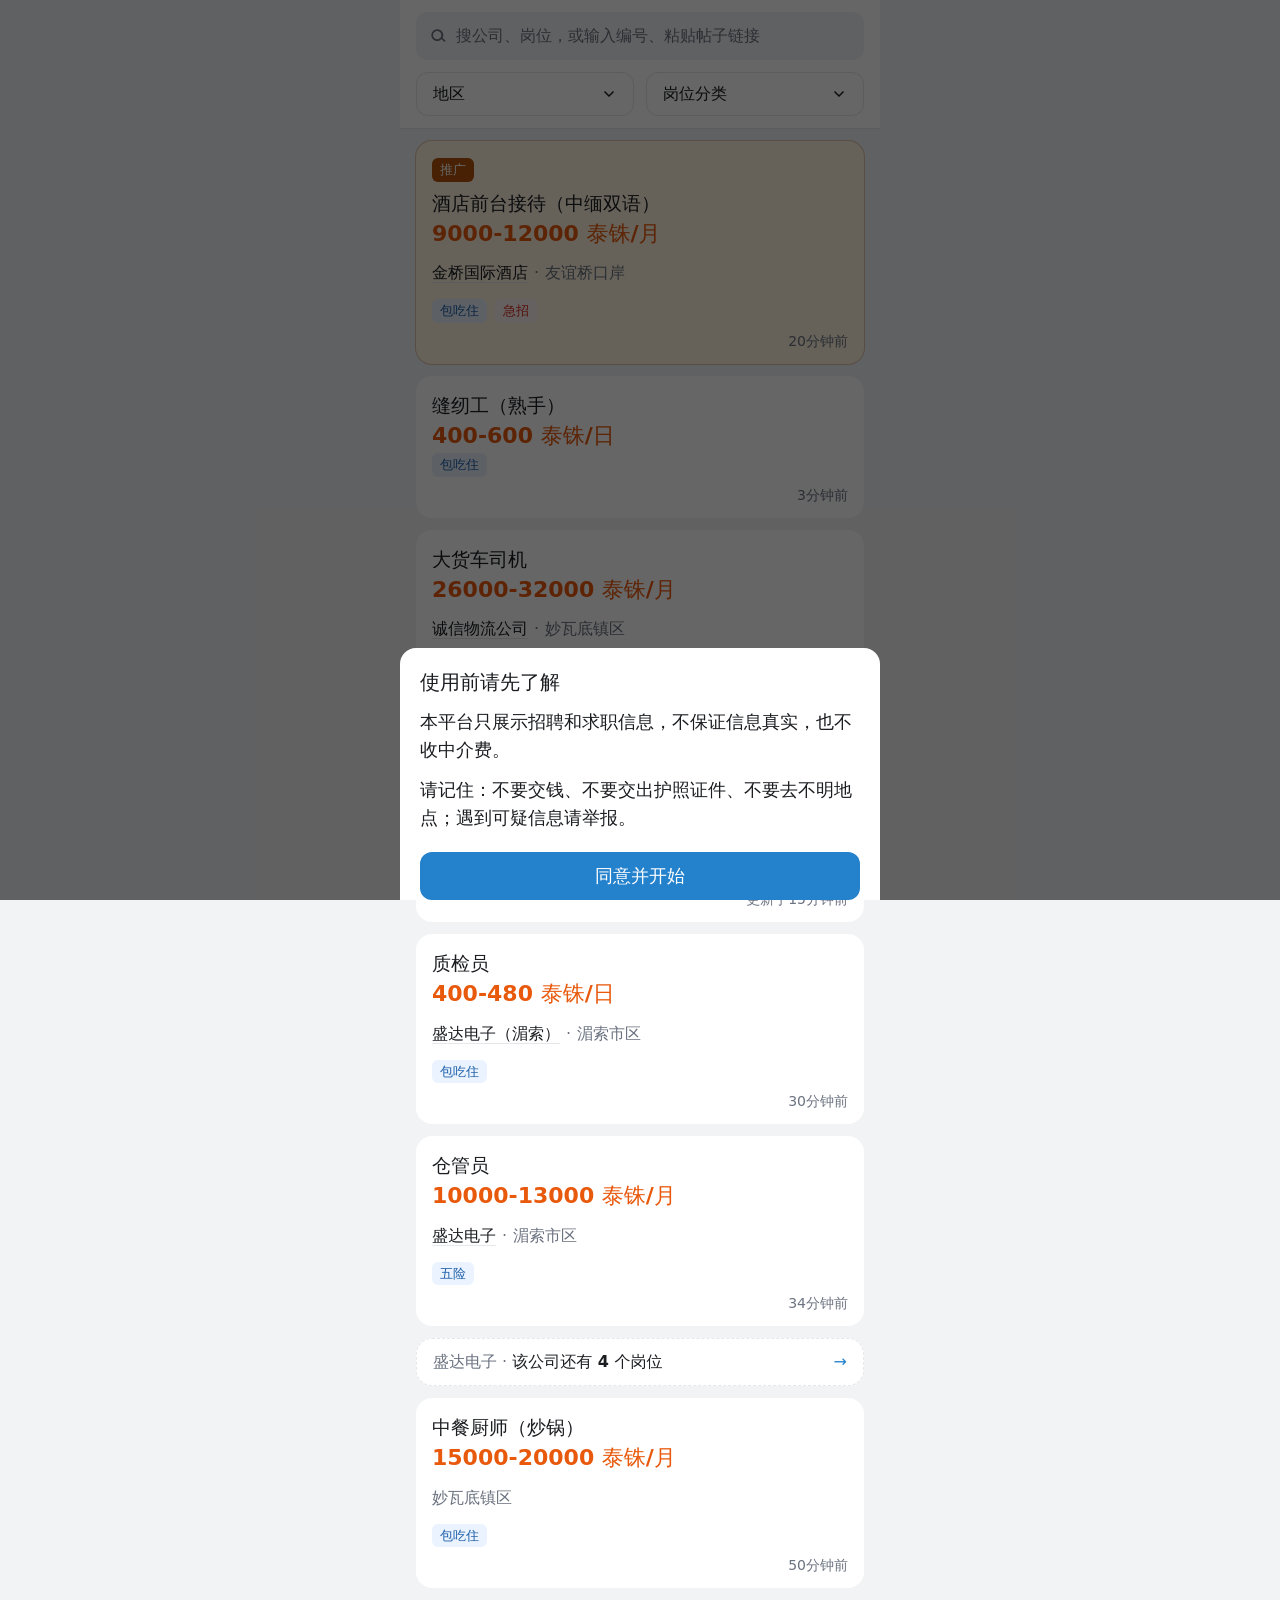
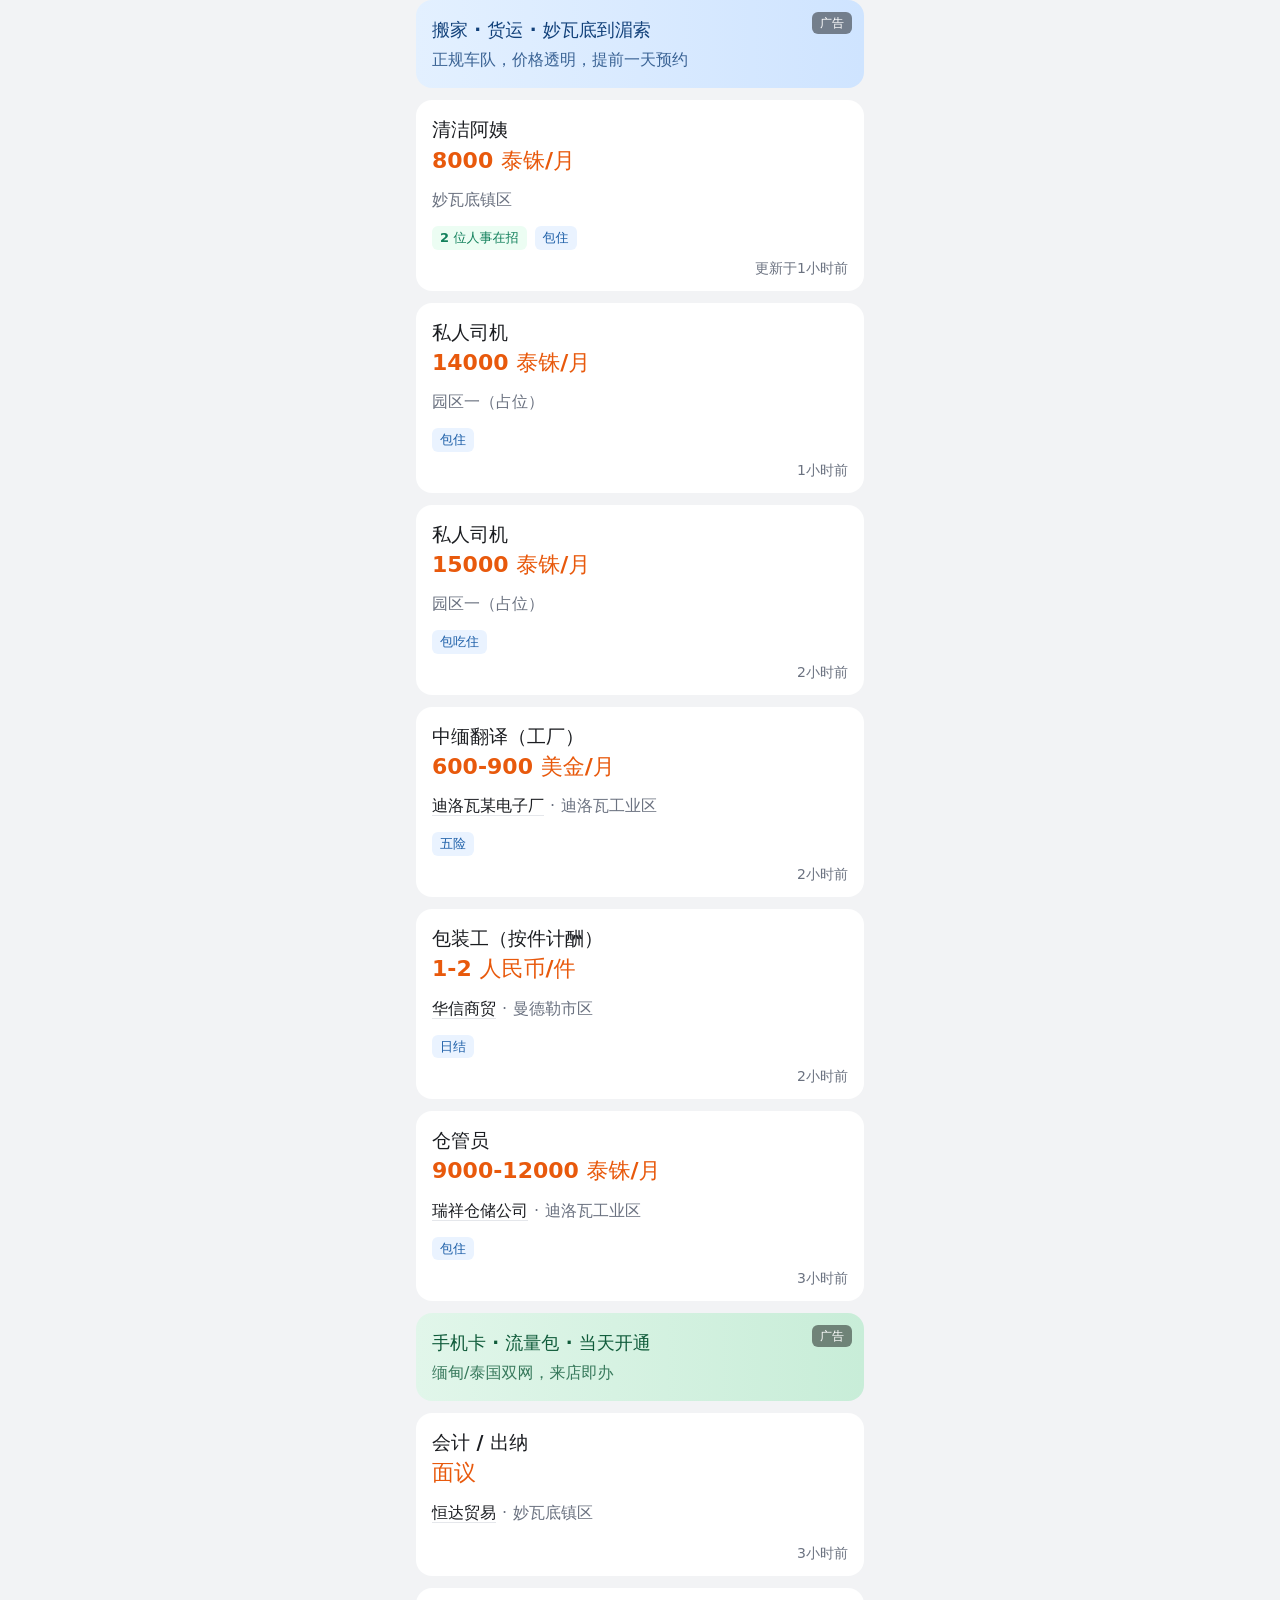
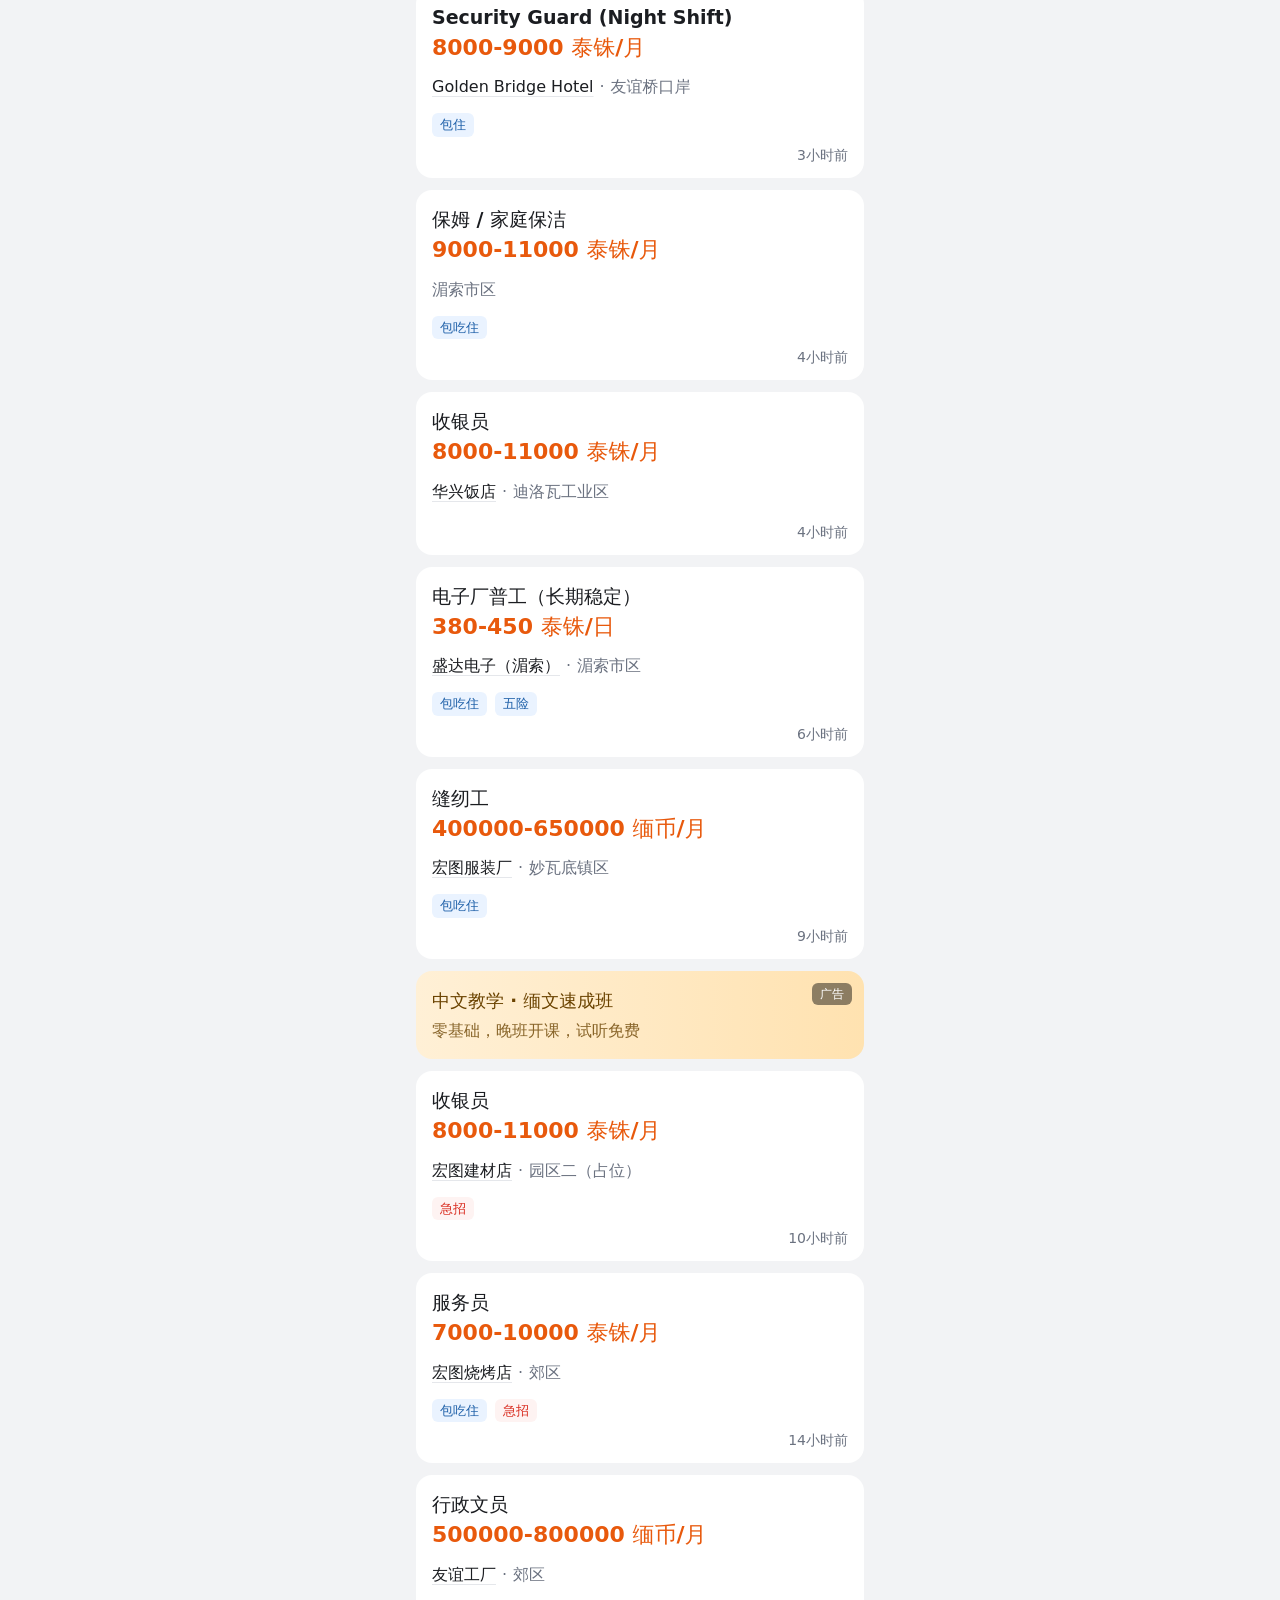
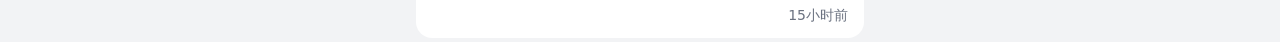
==== commit 24109b67: "原型网页更新（v0.19，含链接预览页） Co-Authored-By: Claude Sonnet 5.5 <noreply@anthropic.com> Claude-Session: https" ====
--- a/index.html
+++ b/index.html
@@ -13,7 +13,7 @@
         document.write('<script src="https://telegram.org/js/telegram-web-app.js"><\/script>')
       }
     </script>
-    <script type="module" crossorigin src="./assets/index-Bhyd5EIP.js"></script>
+    <script type="module" crossorigin src="./assets/index-CQsu1Re1.js"></script>
     <link rel="stylesheet" crossorigin href="./assets/index-Bb42KsXw.css">
   </head>
   <body>
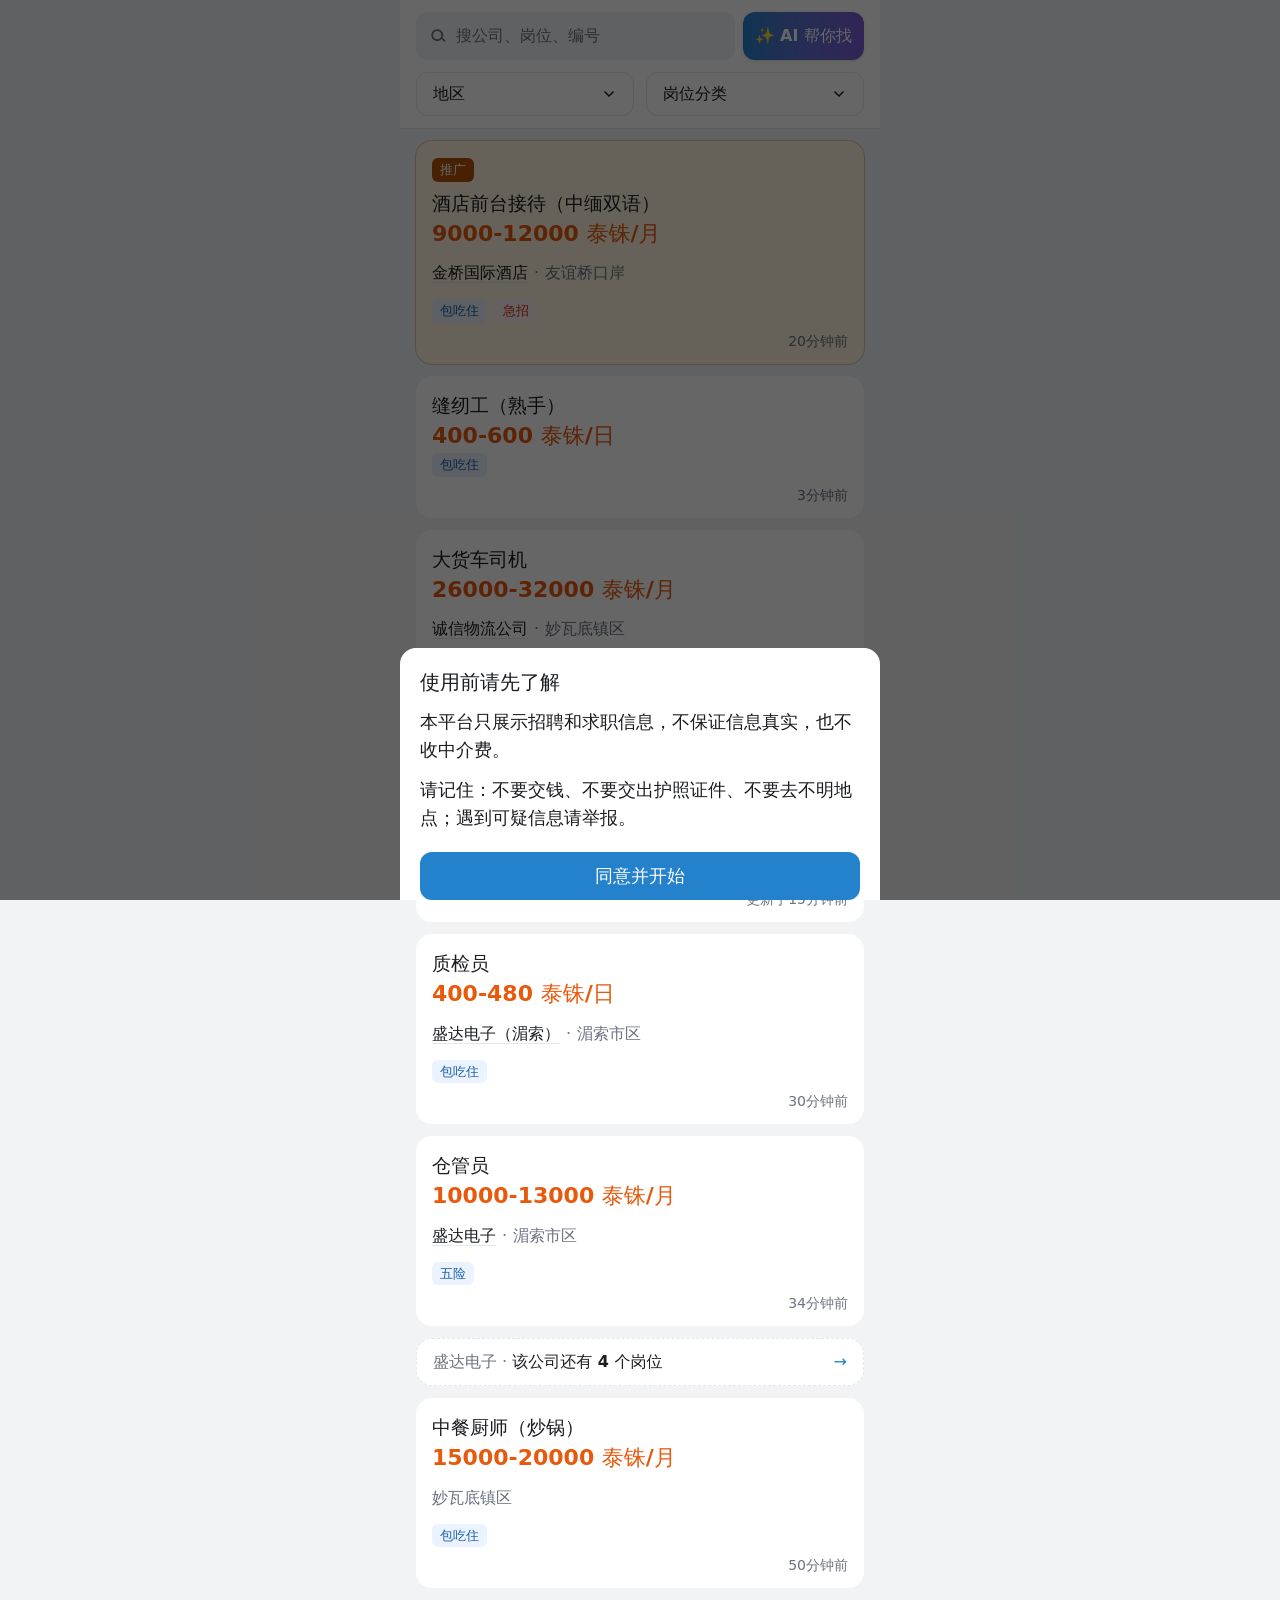
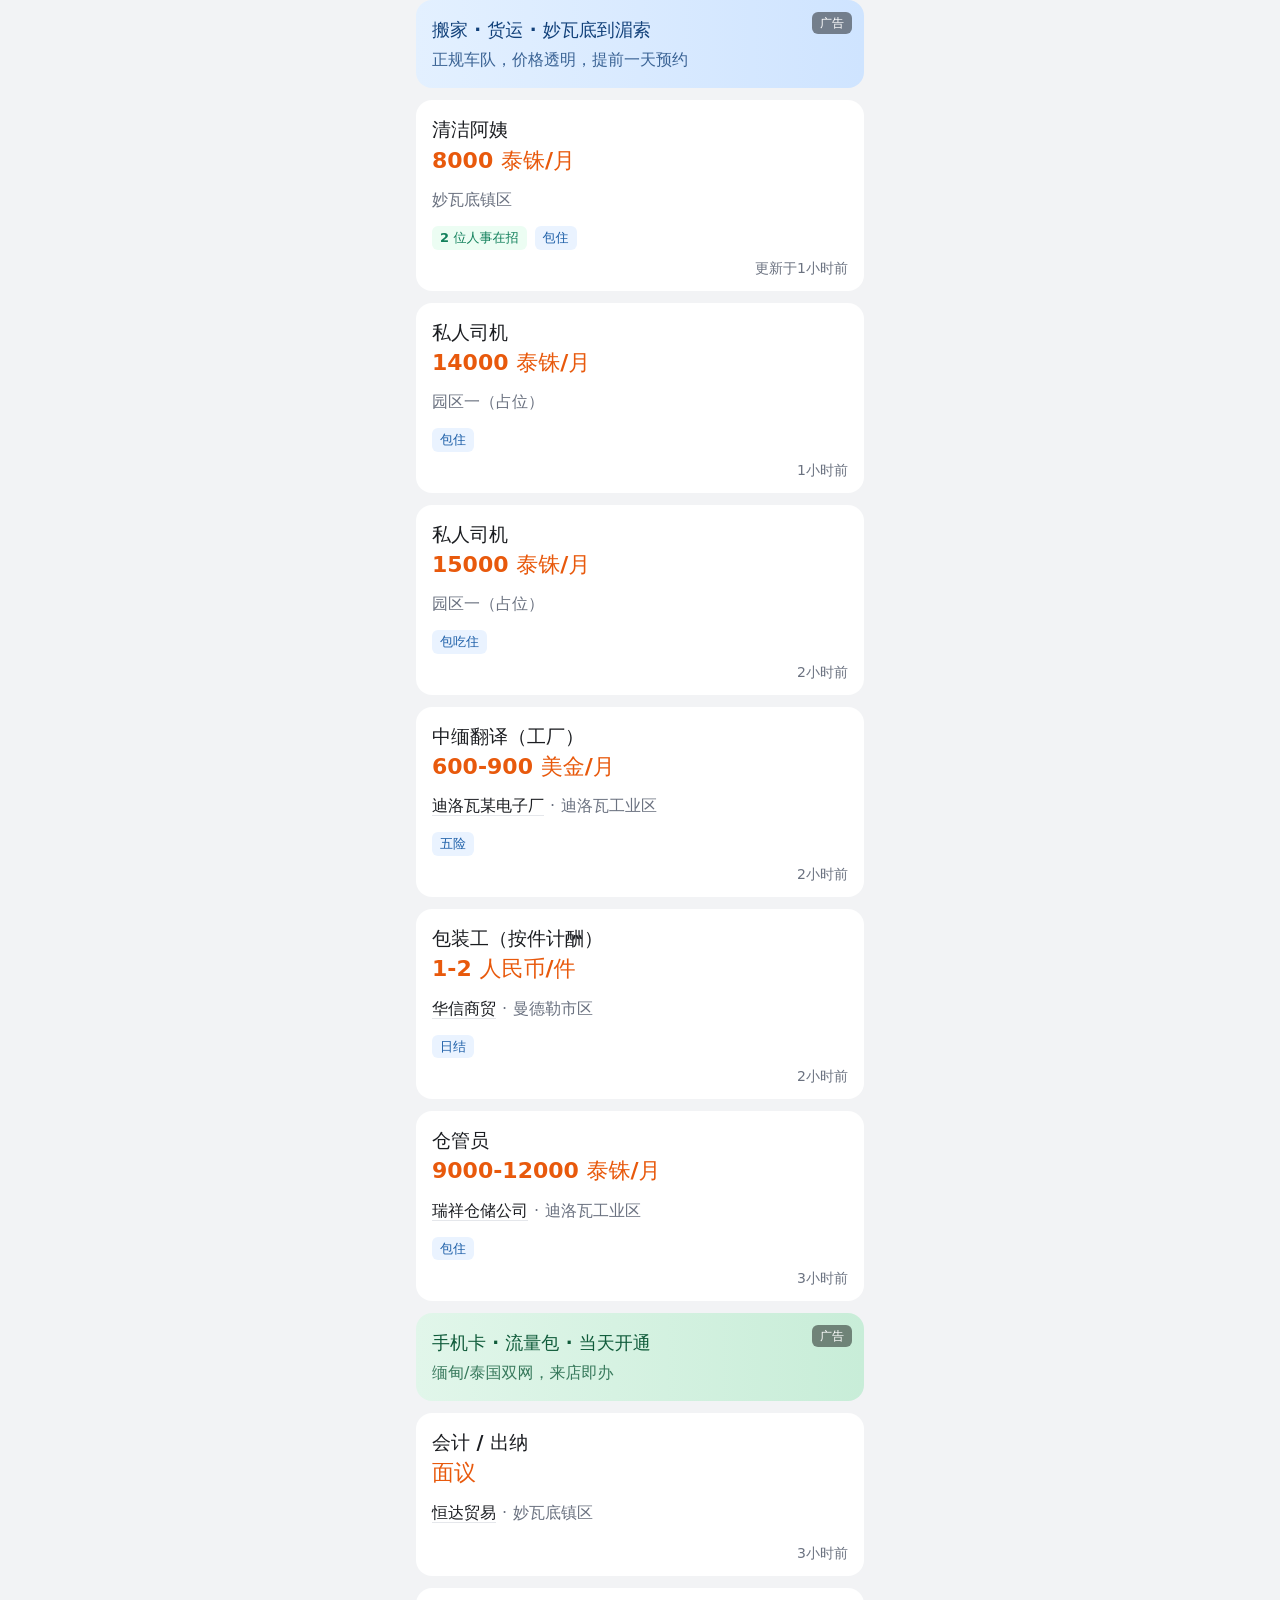
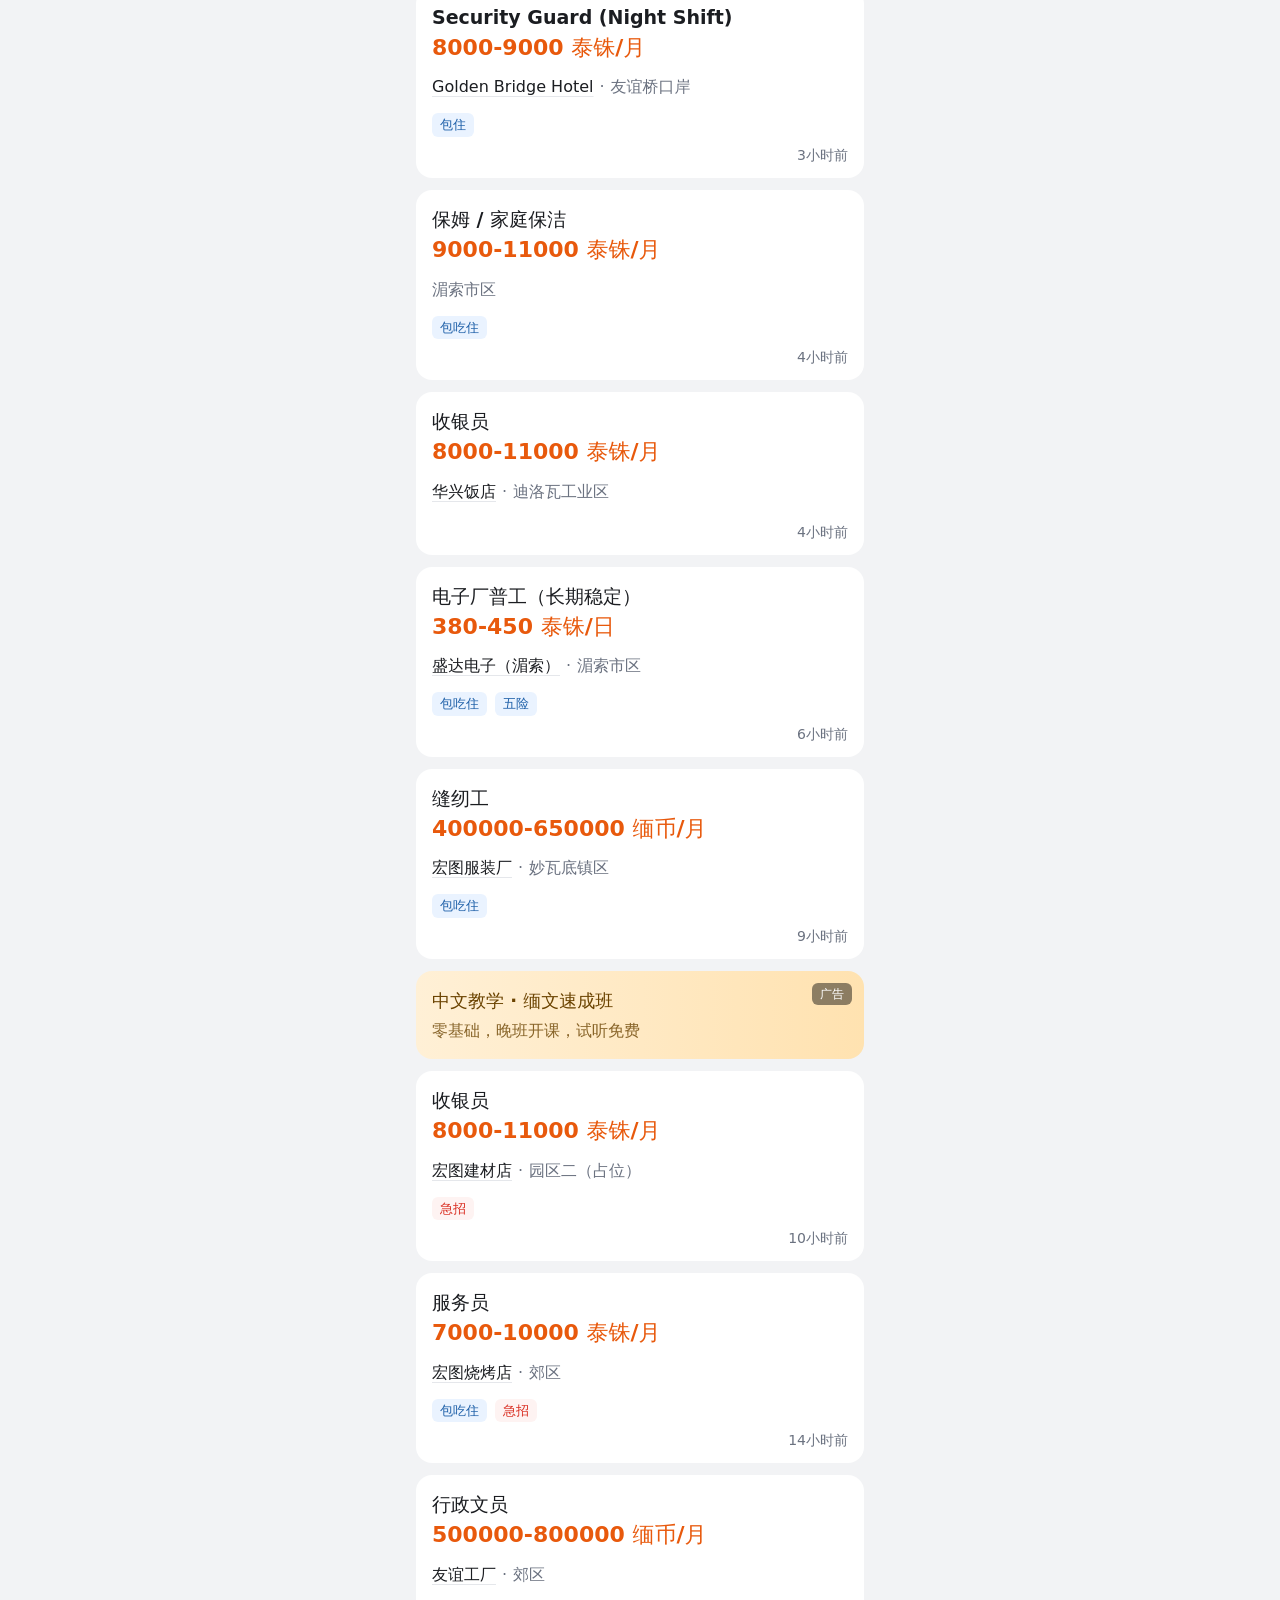
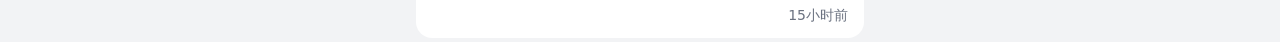
==== commit 2d519493: "原型网页更新（v0.21，AI 帮你找） Co-Authored-By: Claude Sonnet 5.5 <noreply@anthropic.com> Claude-Session: https" ====
--- a/index.html
+++ b/index.html
@@ -13,8 +13,8 @@
         document.write('<script src="https://telegram.org/js/telegram-web-app.js"><\/script>')
       }
     </script>
-    <script type="module" crossorigin src="./assets/index-CQsu1Re1.js"></script>
-    <link rel="stylesheet" crossorigin href="./assets/index-Bb42KsXw.css">
+    <script type="module" crossorigin src="./assets/index-DxYFzc1G.js"></script>
+    <link rel="stylesheet" crossorigin href="./assets/index-ugmb-30W.css">
   </head>
   <body>
     <div id="root"></div>
--- a/assets/index-ugmb-30W.css
+++ b/assets/index-ugmb-30W.css
@@ -0,0 +1,2 @@
+/*! tailwindcss v4.3.3 | MIT License | https://tailwindcss.com */
+@layer properties{@supports (((-webkit-hyphens:none)) and (not (margin-trim:inline))) or ((-moz-orient:inline) and (not (color:rgb(from red r g b)))){*,:before,:after,::backdrop{--tw-space-y-reverse:0;--tw-divide-y-reverse:0;--tw-border-style:solid;--tw-gradient-position:initial;--tw-gradient-from:#0000;--tw-gradient-via:#0000;--tw-gradient-to:#0000;--tw-gradient-stops:initial;--tw-gradient-via-stops:initial;--tw-gradient-from-position:0%;--tw-gradient-via-position:50%;--tw-gradient-to-position:100%;--tw-leading:initial;--tw-font-weight:initial;--tw-tracking:initial;--tw-shadow:0 0 #0000;--tw-shadow-color:initial;--tw-shadow-alpha:100%;--tw-inset-shadow:0 0 #0000;--tw-inset-shadow-color:initial;--tw-inset-shadow-alpha:100%;--tw-ring-color:initial;--tw-ring-shadow:0 0 #0000;--tw-inset-ring-color:initial;--tw-inset-ring-shadow:0 0 #0000;--tw-ring-inset:initial;--tw-ring-offset-width:0px;--tw-ring-offset-color:#fff;--tw-ring-offset-shadow:0 0 #0000;--tw-content:""}}}@font-face{font-family:Noto Sans Myanmar;font-style:normal;font-display:swap;font-weight:400;src:url(./noto-sans-myanmar-myanmar-400-normal-C_Ri2PLj.woff2)format("woff2"),url(./noto-sans-myanmar-myanmar-400-normal-Di6U4opH.woff)format("woff");unicode-range:U+1000-109F,U+200C-200D,U+25CC,U+A92E,U+A9E0-A9FE,U+AA60-AA7F,U+116D0-116E3}@font-face{font-family:Noto Sans Myanmar;font-style:normal;font-display:swap;font-weight:400;src:url(./noto-sans-myanmar-latin-ext-400-normal-Bh89aKMz.woff2)format("woff2"),url(./noto-sans-myanmar-latin-ext-400-normal-DRGWNQyd.woff)format("woff");unicode-range:U+100-2BA,U+2BD-2C5,U+2C7-2CC,U+2CE-2D7,U+2DD-2FF,U+304,U+308,U+329,U+1D00-1DBF,U+1E00-1E9F,U+1EF2-1EFF,U+2020,U+20A0-20AB,U+20AD-20C0,U+2113,U+2C60-2C7F,U+A720-A7FF}@font-face{font-family:Noto Sans Myanmar;font-style:normal;font-display:swap;font-weight:400;src:url(./noto-sans-myanmar-latin-400-normal-Dt7kQkP-.woff2)format("woff2"),url(./noto-sans-myanmar-latin-400-normal-wRn4g6YM.woff)format("woff");unicode-range:U+??,U+131,U+152-153,U+2BB-2BC,U+2C6,U+2DA,U+2DC,U+304,U+308,U+329,U+2000-206F,U+20AC,U+2122,U+2191,U+2193,U+2212,U+2215,U+FEFF,U+FFFD}@font-face{font-family:Noto Sans Myanmar;font-style:normal;font-display:swap;font-weight:700;src:url(./noto-sans-myanmar-myanmar-700-normal-D1JgZPvU.woff2)format("woff2"),url(./noto-sans-myanmar-myanmar-700-normal-rnZT0XO2.woff)format("woff");unicode-range:U+1000-109F,U+200C-200D,U+25CC,U+A92E,U+A9E0-A9FE,U+AA60-AA7F,U+116D0-116E3}@font-face{font-family:Noto Sans Myanmar;font-style:normal;font-display:swap;font-weight:700;src:url(./noto-sans-myanmar-latin-ext-700-normal-DltkCll-.woff2)format("woff2"),url(./noto-sans-myanmar-latin-ext-700-normal-Bkvv9Icw.woff)format("woff");unicode-range:U+100-2BA,U+2BD-2C5,U+2C7-2CC,U+2CE-2D7,U+2DD-2FF,U+304,U+308,U+329,U+1D00-1DBF,U+1E00-1E9F,U+1EF2-1EFF,U+2020,U+20A0-20AB,U+20AD-20C0,U+2113,U+2C60-2C7F,U+A720-A7FF}@font-face{font-family:Noto Sans Myanmar;font-style:normal;font-display:swap;font-weight:700;src:url(./noto-sans-myanmar-latin-700-normal-BQvPCnvz.woff2)format("woff2"),url(./noto-sans-myanmar-latin-700-normal-B-fuSLfn.woff)format("woff");unicode-range:U+??,U+131,U+152-153,U+2BB-2BC,U+2C6,U+2DA,U+2DC,U+304,U+308,U+329,U+2000-206F,U+20AC,U+2122,U+2191,U+2193,U+2212,U+2215,U+FEFF,U+FFFD}@layer theme{:root,:host{--font-sans:system-ui, -apple-system, "Segoe UI", "PingFang SC", "Microsoft YaHei", "WenQuanYi Zen Hei", "Noto Sans Myanmar", "Padauk", "Myanmar Text", sans-serif;--font-mono:ui-monospace, SFMono-Regular, Menlo, Monaco, Consolas, "Liberation Mono", "Courier New", monospace;--color-black:#000;--color-white:#fff;--spacing:.25rem;--container-xs:20rem;--container-sm:24rem;--container-3xl:48rem;--text-base:1rem;--text-base--line-height:calc(1.5 / 1);--text-lg:1.125rem;--text-lg--line-height:calc(1.75 / 1.125);--text-xl:1.25rem;--text-xl--line-height:calc(1.75 / 1.25);--text-2xl:1.5rem;--text-2xl--line-height:calc(2 / 1.5);--text-3xl:1.875rem;--text-3xl--line-height:calc(2.25 / 1.875);--font-weight-normal:400;--font-weight-medium:500;--font-weight-bold:700;--tracking-wide:.025em;--leading-tight:1.25;--leading-snug:1.375;--leading-relaxed:1.625;--radius-sm:.25rem;--radius-md:.375rem;--radius-lg:.5rem;--radius-xl:.75rem;--radius-2xl:1rem;--default-transition-duration:.15s;--default-transition-timing-function:cubic-bezier(.4, 0, .2, 1);--default-font-family:system-ui, -apple-system, "Segoe UI", "PingFang SC", "Microsoft YaHei", "WenQuanYi Zen Hei", "Noto Sans Myanmar", "Padauk", "Myanmar Text", sans-serif;--default-mono-font-family:var(--font-mono)}}@layer base{*,:after,:before,::backdrop{box-sizing:border-box;border:0 solid;margin:0;padding:0}::file-selector-button{box-sizing:border-box;border:0 solid;margin:0;padding:0}html,:host{-webkit-text-size-adjust:100%;tab-size:4;line-height:1.5;font-family:var(--default-font-family,-apple-system, BlinkMacSystemFont, "Segoe UI", Roboto, "Helvetica Neue", "Noto Sans", Arial, sans-serif, "Apple Color Emoji", "Segoe UI Emoji", "Segoe UI Symbol", "Noto Color Emoji");font-feature-settings:var(--default-font-feature-settings,normal);font-variation-settings:var(--default-font-variation-settings,normal);-webkit-tap-highlight-color:transparent}hr{height:0;color:inherit;border-top-width:1px}abbr:where([title]){-webkit-text-decoration:underline dotted;text-decoration:underline dotted}h1,h2,h3,h4,h5,h6{font-size:inherit;font-weight:inherit}a{color:inherit;-webkit-text-decoration:inherit;-webkit-text-decoration:inherit;-webkit-text-decoration:inherit;-webkit-text-decoration:inherit;text-decoration:inherit}b,strong{font-weight:bolder}code,kbd,samp,pre{font-family:var(--default-mono-font-family,ui-monospace, SFMono-Regular, Menlo, Monaco, Consolas, "Liberation Mono", "Courier New", monospace);font-feature-settings:var(--default-mono-font-feature-settings,normal);font-variation-settings:var(--default-mono-font-variation-settings,normal);font-size:1em}small{font-size:80%}sub,sup{vertical-align:baseline;font-size:75%;line-height:0;position:relative}sub{bottom:-.25em}sup{top:-.5em}table{text-indent:0;border-color:inherit;border-collapse:collapse}:-moz-focusring:where(:not(iframe)){outline:auto}progress{vertical-align:baseline}summary{display:list-item}ol,ul,menu{list-style:none}img,svg,video,canvas,audio,iframe,embed,object{vertical-align:middle;display:block}img,video{max-width:100%;height:auto}button,input,select,optgroup,textarea{font:inherit;font-feature-settings:inherit;font-variation-settings:inherit;letter-spacing:inherit;color:inherit;opacity:1;background-color:#0000;border-radius:0}::file-selector-button{font:inherit;font-feature-settings:inherit;font-variation-settings:inherit;letter-spacing:inherit;color:inherit;opacity:1;background-color:#0000;border-radius:0}:where(select:is([multiple],[size])) optgroup{font-weight:bolder}:where(select:is([multiple],[size])) optgroup option{padding-inline-start:20px}::file-selector-button{margin-inline-end:4px}::placeholder{opacity:1}@supports (not ((-webkit-appearance:-apple-pay-button))) or (contain-intrinsic-size:1px){::placeholder{color:currentColor}@supports (color:color-mix(in lab, red, red)){::placeholder{color:color-mix(in oklab, currentcolor 50%, transparent)}}}textarea{resize:vertical}::-webkit-search-decoration{-webkit-appearance:none}::-webkit-date-and-time-value{min-height:1lh;text-align:inherit}::-webkit-datetime-edit{display:inline-flex}::-webkit-datetime-edit-fields-wrapper{padding:0}::-webkit-datetime-edit{padding-block:0}::-webkit-datetime-edit-year-field{padding-block:0}::-webkit-datetime-edit-month-field{padding-block:0}::-webkit-datetime-edit-day-field{padding-block:0}::-webkit-datetime-edit-hour-field{padding-block:0}::-webkit-datetime-edit-minute-field{padding-block:0}::-webkit-datetime-edit-second-field{padding-block:0}::-webkit-datetime-edit-millisecond-field{padding-block:0}::-webkit-datetime-edit-meridiem-field{padding-block:0}::-webkit-calendar-picker-indicator{line-height:1}:-moz-ui-invalid{box-shadow:none}button,input:where([type=button],[type=reset],[type=submit]){appearance:button}::file-selector-button{appearance:button}::-webkit-inner-spin-button{height:auto}::-webkit-outer-spin-button{height:auto}[hidden]:where(:not([hidden=until-found])){display:none!important}button{font:inherit;color:inherit;cursor:pointer}input,textarea,select{font:inherit;color:inherit}}@layer components;@layer utilities{.pointer-events-none{pointer-events:none}.visible{visibility:visible}.sr-only{clip-path:inset(50%);white-space:nowrap;border-width:0;width:1px;height:1px;margin:-1px;padding:0;position:absolute;overflow:hidden}.absolute{position:absolute}.fixed{position:fixed}.relative{position:relative}.sticky{position:sticky}.inset-0{inset:0}.inset-x-0{inset-inline:0}.top-0{top:0}.top-1{top:var(--spacing)}.top-3{top:calc(var(--spacing) * 3)}.top-14{top:calc(var(--spacing) * 14)}.top-\[68px\]{top:68px}.right-3{right:calc(var(--spacing) * 3)}.right-4{right:calc(var(--spacing) * 4)}.bottom-0{bottom:0}.bottom-24{bottom:calc(var(--spacing) * 24)}.bottom-\[76px\]{bottom:76px}.left-0{left:0}.left-1{left:var(--spacing)}.left-7{left:calc(var(--spacing) * 7)}.z-10{z-index:10}.z-20{z-index:20}.z-30{z-index:30}.z-40{z-index:40}.z-50{z-index:50}.z-\[70\]{z-index:70}.z-\[90\]{z-index:90}.z-\[100\]{z-index:100}.col-span-2{grid-column:span 2/span 2}.m-4{margin:calc(var(--spacing) * 4)}.mx-0{margin-inline:0}.mx-1\.5{margin-inline:calc(var(--spacing) * 1.5)}.mx-4{margin-inline:calc(var(--spacing) * 4)}.mx-auto{margin-inline:auto}.-mt-1{margin-top:calc(var(--spacing) * -1)}.-mt-2{margin-top:calc(var(--spacing) * -2)}.mt-0\.5{margin-top:calc(var(--spacing) * .5)}.mt-1{margin-top:var(--spacing)}.mt-1\.5{margin-top:calc(var(--spacing) * 1.5)}.mt-2{margin-top:calc(var(--spacing) * 2)}.mt-3{margin-top:calc(var(--spacing) * 3)}.mt-4{margin-top:calc(var(--spacing) * 4)}.mt-5{margin-top:calc(var(--spacing) * 5)}.mt-6{margin-top:calc(var(--spacing) * 6)}.mt-7{margin-top:calc(var(--spacing) * 7)}.mt-8{margin-top:calc(var(--spacing) * 8)}.-mr-2{margin-right:calc(var(--spacing) * -2)}.mr-1{margin-right:var(--spacing)}.mr-2{margin-right:calc(var(--spacing) * 2)}.mb-1{margin-bottom:var(--spacing)}.mb-2{margin-bottom:calc(var(--spacing) * 2)}.mb-3{margin-bottom:calc(var(--spacing) * 3)}.mb-4{margin-bottom:calc(var(--spacing) * 4)}.mb-5{margin-bottom:calc(var(--spacing) * 5)}.ml-1{margin-left:var(--spacing)}.ml-2{margin-left:calc(var(--spacing) * 2)}.ml-auto{margin-left:auto}.line-clamp-2{-webkit-line-clamp:2;-webkit-box-orient:vertical;display:-webkit-box;overflow:hidden}.line-clamp-5{-webkit-line-clamp:5;-webkit-box-orient:vertical;display:-webkit-box;overflow:hidden}.block{display:block}.flex{display:flex}.grid{display:grid}.hidden{display:none}.inline-block{display:inline-block}.inline-flex{display:inline-flex}.h-2\.5{height:calc(var(--spacing) * 2.5)}.h-4{height:calc(var(--spacing) * 4)}.h-5{height:calc(var(--spacing) * 5)}.h-6{height:calc(var(--spacing) * 6)}.h-8{height:calc(var(--spacing) * 8)}.h-9{height:calc(var(--spacing) * 9)}.h-10{height:calc(var(--spacing) * 10)}.h-11{height:calc(var(--spacing) * 11)}.h-12{height:calc(var(--spacing) * 12)}.h-14{height:calc(var(--spacing) * 14)}.h-16{height:calc(var(--spacing) * 16)}.h-20{height:calc(var(--spacing) * 20)}.h-24{height:calc(var(--spacing) * 24)}.h-28{height:calc(var(--spacing) * 28)}.h-64{height:calc(var(--spacing) * 64)}.h-\[70dvh\]{height:70dvh}.h-\[80dvh\]{height:80dvh}.max-h-\[85dvh\]{max-height:85dvh}.max-h-\[90dvh\]{max-height:90dvh}.max-h-full{max-height:100%}.\!min-h-9{min-height:calc(var(--spacing) * 9)!important}.\!min-h-10{min-height:calc(var(--spacing) * 10)!important}.\!min-h-11{min-height:calc(var(--spacing) * 11)!important}.min-h-0{min-height:0}.min-h-8{min-height:calc(var(--spacing) * 8)}.min-h-9{min-height:calc(var(--spacing) * 9)}.min-h-10{min-height:calc(var(--spacing) * 10)}.min-h-11{min-height:calc(var(--spacing) * 11)}.min-h-12{min-height:calc(var(--spacing) * 12)}.min-h-14{min-height:calc(var(--spacing) * 14)}.min-h-16{min-height:calc(var(--spacing) * 16)}.min-h-\[60px\]{min-height:60px}.min-h-\[70dvh\]{min-height:70dvh}.min-h-\[calc\(100dvh-56px\)\]{min-height:calc(100dvh - 56px)}.min-h-dvh{min-height:100dvh}.\!w-32{width:calc(var(--spacing) * 32)!important}.w-2\.5{width:calc(var(--spacing) * 2.5)}.w-4{width:calc(var(--spacing) * 4)}.w-5{width:calc(var(--spacing) * 5)}.w-6{width:calc(var(--spacing) * 6)}.w-8{width:calc(var(--spacing) * 8)}.w-9{width:calc(var(--spacing) * 9)}.w-10{width:calc(var(--spacing) * 10)}.w-11{width:calc(var(--spacing) * 11)}.w-12{width:calc(var(--spacing) * 12)}.w-14{width:calc(var(--spacing) * 14)}.w-16{width:calc(var(--spacing) * 16)}.w-20{width:calc(var(--spacing) * 20)}.w-24{width:calc(var(--spacing) * 24)}.w-32{width:calc(var(--spacing) * 32)}.w-40{width:calc(var(--spacing) * 40)}.w-48{width:calc(var(--spacing) * 48)}.w-52{width:calc(var(--spacing) * 52)}.w-56{width:calc(var(--spacing) * 56)}.w-64{width:calc(var(--spacing) * 64)}.w-fit{width:fit-content}.w-full{width:100%}.max-w-3xl{max-width:var(--container-3xl)}.max-w-\[85\%\]{max-width:85%}.max-w-\[88\%\]{max-width:88%}.max-w-\[92\%\]{max-width:92%}.max-w-\[300px\]{max-width:300px}.max-w-\[320px\]{max-width:320px}.max-w-\[400px\]{max-width:400px}.max-w-\[480px\]{max-width:480px}.max-w-full{max-width:100%}.max-w-sm{max-width:var(--container-sm)}.max-w-xs{max-width:var(--container-xs)}.min-w-0{min-width:0}.min-w-11{min-width:calc(var(--spacing) * 11)}.flex-1{flex:1}.flex-\[2\]{flex:2}.shrink-0{flex-shrink:0}.cursor-pointer{cursor:pointer}.scroll-mt-4{scroll-margin-top:calc(var(--spacing) * 4)}.list-decimal{list-style-type:decimal}.grid-cols-2{grid-template-columns:repeat(2,minmax(0,1fr))}.grid-cols-3{grid-template-columns:repeat(3,minmax(0,1fr))}.flex-col{flex-direction:column}.flex-wrap{flex-wrap:wrap}.place-items-center{place-items:center}.content-center{align-content:center}.items-center{align-items:center}.items-end{align-items:flex-end}.items-start{align-items:flex-start}.justify-between{justify-content:space-between}.justify-center{justify-content:center}.justify-end{justify-content:flex-end}.gap-0\.5{gap:calc(var(--spacing) * .5)}.gap-1{gap:var(--spacing)}.gap-1\.5{gap:calc(var(--spacing) * 1.5)}.gap-2{gap:calc(var(--spacing) * 2)}.gap-3{gap:calc(var(--spacing) * 3)}.gap-4{gap:calc(var(--spacing) * 4)}:where(.space-y-1>:not(:last-child)){--tw-space-y-reverse:0;margin-block-start:calc(var(--spacing) * var(--tw-space-y-reverse));margin-block-end:calc(var(--spacing) * calc(1 - var(--tw-space-y-reverse)))}:where(.space-y-2>:not(:last-child)){--tw-space-y-reverse:0;margin-block-start:calc(calc(var(--spacing) * 2) * var(--tw-space-y-reverse));margin-block-end:calc(calc(var(--spacing) * 2) * calc(1 - var(--tw-space-y-reverse)))}:where(.space-y-3>:not(:last-child)){--tw-space-y-reverse:0;margin-block-start:calc(calc(var(--spacing) * 3) * var(--tw-space-y-reverse));margin-block-end:calc(calc(var(--spacing) * 3) * calc(1 - var(--tw-space-y-reverse)))}:where(.space-y-4>:not(:last-child)){--tw-space-y-reverse:0;margin-block-start:calc(calc(var(--spacing) * 4) * var(--tw-space-y-reverse));margin-block-end:calc(calc(var(--spacing) * 4) * calc(1 - var(--tw-space-y-reverse)))}:where(.space-y-5>:not(:last-child)){--tw-space-y-reverse:0;margin-block-start:calc(calc(var(--spacing) * 5) * var(--tw-space-y-reverse));margin-block-end:calc(calc(var(--spacing) * 5) * calc(1 - var(--tw-space-y-reverse)))}.gap-y-1{row-gap:var(--spacing)}:where(.divide-y>:not(:last-child)){--tw-divide-y-reverse:0;border-bottom-style:var(--tw-border-style);border-top-style:var(--tw-border-style);border-top-width:calc(1px * var(--tw-divide-y-reverse));border-bottom-width:calc(1px * calc(1 - var(--tw-divide-y-reverse)))}:where(.divide-line>:not(:last-child)){border-color:var(--line)}.truncate{text-overflow:ellipsis;white-space:nowrap;overflow:hidden}.overflow-auto{overflow:auto}.overflow-hidden{overflow:hidden}.overflow-x-auto{overflow-x:auto}.overflow-y-auto{overflow-y:auto}.overscroll-contain{overscroll-behavior:contain}.rounded{border-radius:.25rem}.rounded-2xl{border-radius:var(--radius-2xl)}.rounded-full{border-radius:2147483647px}.rounded-lg{border-radius:var(--radius-lg)}.rounded-md{border-radius:var(--radius-md)}.rounded-xl{border-radius:var(--radius-xl)}.rounded-t-2xl{border-top-left-radius:var(--radius-2xl);border-top-right-radius:var(--radius-2xl)}.rounded-tl-sm{border-top-left-radius:var(--radius-sm)}.rounded-tr-sm{border-top-right-radius:var(--radius-sm)}.border{border-style:var(--tw-border-style);border-width:1px}.border-2{border-style:var(--tw-border-style);border-width:2px}.border-t{border-top-style:var(--tw-border-style);border-top-width:1px}.border-r{border-right-style:var(--tw-border-style);border-right-width:1px}.border-b{border-bottom-style:var(--tw-border-style);border-bottom-width:1px}.border-l-4{border-left-style:var(--tw-border-style);border-left-width:4px}.border-dashed{--tw-border-style:dashed;border-style:dashed}.border-btn{border-color:var(--btn)}.border-danger{border-color:var(--danger)}.border-line{border-color:var(--line)}.border-salary{border-color:var(--salary)}.border-transparent{border-color:#0000}.bg-bg{background-color:var(--bg)}.bg-bg2{background-color:var(--bg2)}.bg-black\/10{background-color:#0000001a}@supports (color:color-mix(in lab, red, red)){.bg-black\/10{background-color:color-mix(in oklab, var(--color-black) 10%, transparent)}}.bg-black\/15{background-color:#00000026}@supports (color:color-mix(in lab, red, red)){.bg-black\/15{background-color:color-mix(in oklab, var(--color-black) 15%, transparent)}}.bg-black\/45{background-color:#00000073}@supports (color:color-mix(in lab, red, red)){.bg-black\/45{background-color:color-mix(in oklab, var(--color-black) 45%, transparent)}}.bg-black\/50{background-color:#00000080}@supports (color:color-mix(in lab, red, red)){.bg-black\/50{background-color:color-mix(in oklab, var(--color-black) 50%, transparent)}}.bg-black\/60{background-color:#0009}@supports (color:color-mix(in lab, red, red)){.bg-black\/60{background-color:color-mix(in oklab, var(--color-black) 60%, transparent)}}.bg-black\/85{background-color:#000000d9}@supports (color:color-mix(in lab, red, red)){.bg-black\/85{background-color:color-mix(in oklab, var(--color-black) 85%, transparent)}}.bg-black\/95{background-color:#000000f2}@supports (color:color-mix(in lab, red, red)){.bg-black\/95{background-color:color-mix(in oklab, var(--color-black) 95%, transparent)}}.bg-btn{background-color:var(--btn)}.bg-danger{background-color:var(--danger)}.bg-danger-bg{background-color:var(--danger-bg)}.bg-line{background-color:var(--line)}.bg-ok-bg{background-color:var(--ok-bg)}.bg-promo{background-color:var(--promo)}.bg-promo-bg{background-color:var(--promo-bg)}.bg-tag-bg{background-color:var(--tag-bg)}.bg-transparent{background-color:#0000}.bg-warn-bg{background-color:var(--warn-bg)}.bg-white{background-color:var(--color-white)}.bg-white\/20{background-color:#fff3}@supports (color:color-mix(in lab, red, red)){.bg-white\/20{background-color:color-mix(in oklab, var(--color-white) 20%, transparent)}}.bg-gradient-to-r{--tw-gradient-position:to right in oklab;background-image:linear-gradient(var(--tw-gradient-stops))}.from-\[\#e1f6ea\]{--tw-gradient-from:#e1f6ea;--tw-gradient-stops:var(--tw-gradient-via-stops,var(--tw-gradient-position), var(--tw-gradient-from) var(--tw-gradient-from-position), var(--tw-gradient-to) var(--tw-gradient-to-position))}.from-\[\#e3f0ff\]{--tw-gradient-from:#e3f0ff;--tw-gradient-stops:var(--tw-gradient-via-stops,var(--tw-gradient-position), var(--tw-gradient-from) var(--tw-gradient-from-position), var(--tw-gradient-to) var(--tw-gradient-to-position))}.from-\[\#fff0d6\]{--tw-gradient-from:#fff0d6;--tw-gradient-stops:var(--tw-gradient-via-stops,var(--tw-gradient-position), var(--tw-gradient-from) var(--tw-gradient-from-position), var(--tw-gradient-to) var(--tw-gradient-to-position))}.from-btn{--tw-gradient-from:var(--btn);--tw-gradient-stops:var(--tw-gradient-via-stops,var(--tw-gradient-position), var(--tw-gradient-from) var(--tw-gradient-from-position), var(--tw-gradient-to) var(--tw-gradient-to-position))}.to-\[\#7b5cd6\]{--tw-gradient-to:#7b5cd6;--tw-gradient-stops:var(--tw-gradient-via-stops,var(--tw-gradient-position), var(--tw-gradient-from) var(--tw-gradient-from-position), var(--tw-gradient-to) var(--tw-gradient-to-position))}.to-\[\#c8edd8\]{--tw-gradient-to:#c8edd8;--tw-gradient-stops:var(--tw-gradient-via-stops,var(--tw-gradient-position), var(--tw-gradient-from) var(--tw-gradient-from-position), var(--tw-gradient-to) var(--tw-gradient-to-position))}.to-\[\#cfe4ff\]{--tw-gradient-to:#cfe4ff;--tw-gradient-stops:var(--tw-gradient-via-stops,var(--tw-gradient-position), var(--tw-gradient-from) var(--tw-gradient-from-position), var(--tw-gradient-to) var(--tw-gradient-to-position))}.to-\[\#ffe2b0\]{--tw-gradient-to:#ffe2b0;--tw-gradient-stops:var(--tw-gradient-via-stops,var(--tw-gradient-position), var(--tw-gradient-from) var(--tw-gradient-from-position), var(--tw-gradient-to) var(--tw-gradient-to-position))}.object-contain{object-fit:contain}.object-cover{object-fit:cover}.p-1{padding:var(--spacing)}.p-2{padding:calc(var(--spacing) * 2)}.p-3{padding:calc(var(--spacing) * 3)}.p-4{padding:calc(var(--spacing) * 4)}.p-5{padding:calc(var(--spacing) * 5)}.p-6{padding:calc(var(--spacing) * 6)}.p-8{padding:calc(var(--spacing) * 8)}.\!px-3{padding-inline:calc(var(--spacing) * 3)!important}.\!px-4{padding-inline:calc(var(--spacing) * 4)!important}.px-0\.5{padding-inline:calc(var(--spacing) * .5)}.px-1{padding-inline:var(--spacing)}.px-1\.5{padding-inline:calc(var(--spacing) * 1.5)}.px-2{padding-inline:calc(var(--spacing) * 2)}.px-3{padding-inline:calc(var(--spacing) * 3)}.px-4{padding-inline:calc(var(--spacing) * 4)}.px-5{padding-inline:calc(var(--spacing) * 5)}.px-6{padding-inline:calc(var(--spacing) * 6)}.px-8{padding-inline:calc(var(--spacing) * 8)}.py-0\.5{padding-block:calc(var(--spacing) * .5)}.py-1{padding-block:var(--spacing)}.py-2{padding-block:calc(var(--spacing) * 2)}.py-2\.5{padding-block:calc(var(--spacing) * 2.5)}.py-3{padding-block:calc(var(--spacing) * 3)}.py-4{padding-block:calc(var(--spacing) * 4)}.py-6{padding-block:calc(var(--spacing) * 6)}.py-8{padding-block:calc(var(--spacing) * 8)}.py-16{padding-block:calc(var(--spacing) * 16)}.pt-1{padding-top:var(--spacing)}.pt-3{padding-top:calc(var(--spacing) * 3)}.pt-4{padding-top:calc(var(--spacing) * 4)}.pt-6{padding-top:calc(var(--spacing) * 6)}.pt-10{padding-top:calc(var(--spacing) * 10)}.pr-4{padding-right:calc(var(--spacing) * 4)}.pr-12{padding-right:calc(var(--spacing) * 12)}.pb-1{padding-bottom:var(--spacing)}.pb-2{padding-bottom:calc(var(--spacing) * 2)}.pb-3{padding-bottom:calc(var(--spacing) * 3)}.pb-8{padding-bottom:calc(var(--spacing) * 8)}.pb-10{padding-bottom:calc(var(--spacing) * 10)}.pb-16{padding-bottom:calc(var(--spacing) * 16)}.pb-24{padding-bottom:calc(var(--spacing) * 24)}.pb-28{padding-bottom:calc(var(--spacing) * 28)}.pb-36{padding-bottom:calc(var(--spacing) * 36)}.pl-2{padding-left:calc(var(--spacing) * 2)}.pl-3{padding-left:calc(var(--spacing) * 3)}.pl-5{padding-left:calc(var(--spacing) * 5)}.text-center{text-align:center}.text-left{text-align:left}.text-right{text-align:right}.font-mono{font-family:var(--font-mono)}.\!text-base{font-size:var(--text-base)!important;line-height:var(--tw-leading,var(--text-base--line-height))!important}.text-2xl{font-size:var(--text-2xl);line-height:var(--tw-leading,var(--text-2xl--line-height))}.text-3xl{font-size:var(--text-3xl);line-height:var(--tw-leading,var(--text-3xl--line-height))}.text-base{font-size:var(--text-base);line-height:var(--tw-leading,var(--text-base--line-height))}.text-lg{font-size:var(--text-lg);line-height:var(--tw-leading,var(--text-lg--line-height))}.text-xl{font-size:var(--text-xl);line-height:var(--tw-leading,var(--text-xl--line-height))}.\!text-\[14px\]{font-size:14px!important}.text-\[12px\]{font-size:12px}.text-\[13px\]{font-size:13px}.text-\[14px\]{font-size:14px}.text-\[15px\]{font-size:15px}.text-\[16px\]{font-size:16px}.text-\[19px\]{font-size:19px}.text-\[22px\]{font-size:22px}.leading-8{--tw-leading:calc(var(--spacing) * 8);line-height:calc(var(--spacing) * 8)}.leading-none{--tw-leading:1;line-height:1}.leading-relaxed{--tw-leading:var(--leading-relaxed);line-height:var(--leading-relaxed)}.leading-snug{--tw-leading:var(--leading-snug);line-height:var(--leading-snug)}.leading-tight{--tw-leading:var(--leading-tight);line-height:var(--leading-tight)}.font-bold{--tw-font-weight:var(--font-weight-bold);font-weight:var(--font-weight-bold)}.font-medium{--tw-font-weight:var(--font-weight-medium);font-weight:var(--font-weight-medium)}.font-normal{--tw-font-weight:var(--font-weight-normal);font-weight:var(--font-weight-normal)}.tracking-wide{--tw-tracking:var(--tracking-wide);letter-spacing:var(--tracking-wide)}.break-all{word-break:break-all}.whitespace-nowrap{white-space:nowrap}.whitespace-pre-wrap{white-space:pre-wrap}.\!text-danger{color:var(--danger)!important}.text-\[\#0f5b3a\]{color:#0f5b3a}.text-\[\#6b4300\]{color:#6b4300}.text-\[\#12417a\]{color:#12417a}.text-btn{color:var(--btn)}.text-btn-text{color:var(--btn-text)}.text-danger{color:var(--danger)}.text-hint{color:var(--hint)}.text-link{color:var(--link)}.text-ok{color:var(--ok)}.text-salary{color:var(--salary)}.text-tag-text{color:var(--tag-text)}.text-warn-text{color:var(--warn-text)}.text-white{color:var(--color-white)}.line-through{text-decoration-line:line-through}.underline{text-decoration-line:underline}.decoration-line{-webkit-text-decoration-color:var(--line);-webkit-text-decoration-color:var(--line);-webkit-text-decoration-color:var(--line);text-decoration-color:var(--line)}.decoration-1{text-decoration-thickness:1px}.underline-offset-4{text-underline-offset:4px}.accent-\[var\(--btn\)\]{accent-color:var(--btn)}.opacity-60{opacity:.6}.opacity-80{opacity:.8}.opacity-90{opacity:.9}.shadow{--tw-shadow:0 1px 3px 0 var(--tw-shadow-color,#0000001a), 0 1px 2px -1px var(--tw-shadow-color,#0000001a);box-shadow:var(--tw-inset-shadow), var(--tw-inset-ring-shadow), var(--tw-ring-offset-shadow), var(--tw-ring-shadow), var(--tw-shadow)}.shadow-lg{--tw-shadow:0 10px 15px -3px var(--tw-shadow-color,#0000001a), 0 4px 6px -4px var(--tw-shadow-color,#0000001a);box-shadow:var(--tw-inset-shadow), var(--tw-inset-ring-shadow), var(--tw-ring-offset-shadow), var(--tw-ring-shadow), var(--tw-shadow)}.shadow-sm{--tw-shadow:0 1px 3px 0 var(--tw-shadow-color,#0000001a), 0 1px 2px -1px var(--tw-shadow-color,#0000001a);box-shadow:var(--tw-inset-shadow), var(--tw-inset-ring-shadow), var(--tw-ring-offset-shadow), var(--tw-ring-shadow), var(--tw-shadow)}.ring-1{--tw-ring-shadow:var(--tw-ring-inset,) 0 0 0 calc(1px + var(--tw-ring-offset-width)) var(--tw-ring-color,currentcolor);box-shadow:var(--tw-inset-shadow), var(--tw-inset-ring-shadow), var(--tw-ring-offset-shadow), var(--tw-ring-shadow), var(--tw-shadow)}.ring-2{--tw-ring-shadow:var(--tw-ring-inset,) 0 0 0 calc(2px + var(--tw-ring-offset-width)) var(--tw-ring-color,currentcolor);box-shadow:var(--tw-inset-shadow), var(--tw-inset-ring-shadow), var(--tw-ring-offset-shadow), var(--tw-ring-shadow), var(--tw-shadow)}.ring-danger{--tw-ring-color:var(--danger)}.ring-promo\/30{--tw-ring-color:var(--promo)}@supports (color:color-mix(in lab, red, red)){.ring-promo\/30{--tw-ring-color:color-mix(in oklab, var(--promo) 30%, transparent)}}.transition-all{transition-property:all;transition-timing-function:var(--tw-ease,var(--default-transition-timing-function));transition-duration:var(--tw-duration,var(--default-transition-duration))}.transition-colors{transition-property:color,background-color,border-color,outline-color,text-decoration-color,fill,stroke,--tw-gradient-from,--tw-gradient-via,--tw-gradient-to;transition-timing-function:var(--tw-ease,var(--default-transition-timing-function));transition-duration:var(--tw-duration,var(--default-transition-duration))}.outline-none{--tw-outline-style:none;outline-style:none}.select-none{-webkit-user-select:none;user-select:none}.placeholder\:text-hint::placeholder{color:var(--hint)}.before\:absolute:before{content:var(--tw-content);position:absolute}.before\:-inset-x-1:before{content:var(--tw-content);inset-inline:calc(var(--spacing) * -1)}.before\:-inset-y-2:before{content:var(--tw-content);inset-block:calc(var(--spacing) * -2)}.before\:content-\[\'\'\]:before{--tw-content:"";content:var(--tw-content)}.first\:border-t-0:first-child{border-top-style:var(--tw-border-style);border-top-width:0}.first\:pt-0:first-child{padding-top:0}.last\:mb-0:last-child{margin-bottom:0}.last\:border-0:last-child{border-style:var(--tw-border-style);border-width:0}.focus\:border-btn:focus{border-color:var(--btn)}.active\:bg-bg2:active{background-color:var(--bg2)}.active\:opacity-70:active{opacity:.7}.active\:opacity-80:active{opacity:.8}.active\:opacity-90:active{opacity:.9}.disabled\:border-line:disabled{border-color:var(--line)}.disabled\:text-hint:disabled{color:var(--hint)}.disabled\:no-underline:disabled{text-decoration-line:none}.disabled\:opacity-30:disabled{opacity:.3}.disabled\:opacity-40:disabled{opacity:.4}.disabled\:opacity-50:disabled{opacity:.5}.disabled\:opacity-100:disabled{opacity:1}@media (width>=40rem){.sm\:grid-cols-2{grid-template-columns:repeat(2,minmax(0,1fr))}}@media (width>=48rem){.md\:ml-56{margin-left:calc(var(--spacing) * 56)}.md\:block{display:block}.md\:hidden{display:none}}.\[\&\>\*\]\:flex-1>*{flex:1}}:root{--bg:#fff;--bg2:#f2f3f5;--text:#1b1d21;--hint:#6b7280;--line:#e5e7eb;--btn:#2481cc;--btn-text:#fff;--link:#2481cc;--salary:#e8590c;--danger:#d92d20;--danger-bg:#fef3f2;--ok:#12805c;--ok-bg:#ecfdf3;--warn-bg:#fff7e0;--warn-text:#8a5a00;--promo:#b45309;--promo-bg:#fff4e0;--tag-bg:#eaf3ff;--tag-text:#1d5fa8}:root[data-theme=dark]{--bg:#17212b;--bg2:#0e1621;--text:#f1f3f5;--hint:#8d9aa8;--line:#2b3945;--btn:#3e9bef;--btn-text:#fff;--link:#6ab3f3;--salary:#ff9a52;--danger:#ff6b5e;--danger-bg:#3a1d1a;--ok:#4cd4a0;--ok-bg:#0f2e24;--warn-bg:#3a2f10;--warn-text:#f5c96a;--promo:#f5b45c;--promo-bg:#3a2c14;--tag-bg:#1d3550;--tag-text:#8cc4f5}html{background:var(--bg2);--lightningcss-light:initial;--lightningcss-dark: ;color-scheme:light dark;overflow-y:scroll}@media (prefers-color-scheme:dark){html{--lightningcss-light: ;--lightningcss-dark:initial}}body{background:var(--bg2);color:var(--text);font-family:var(--font-sans);-webkit-tap-highlight-color:transparent;overflow-wrap:anywhere;margin:0;font-size:16px;line-height:1.5}:root[data-theme=dark]{--lightningcss-light: ;--lightningcss-dark:initial;color-scheme:dark}:root[data-theme=light]{--lightningcss-light:initial;--lightningcss-dark: ;color-scheme:light}.app-frame{background:var(--bg2);max-width:480px;min-height:100dvh;margin:0 auto;position:relative}@keyframes shimmer{to{transform:translate(100%)}}.skeleton{background:var(--line);border-radius:6px;position:relative;overflow:hidden}.skeleton:after{content:"";background:linear-gradient(90deg, transparent, var(--bg), transparent);position:absolute;inset:0;transform:translate(-100%)}@supports (color:color-mix(in lab, red, red)){.skeleton:after{background:linear-gradient(90deg, transparent, color-mix(in srgb, var(--bg) 60%, transparent), transparent)}}.skeleton:after{animation:1.2s infinite shimmer}@keyframes sheet-up{0%{transform:translateY(100%)}to{transform:translateY(0)}}.sheet-in{animation:.22s ease-out sheet-up}@keyframes fade{0%{opacity:0}to{opacity:1}}.fade-in{animation:.18s ease-out fade}.safe-bottom{padding-bottom:env(safe-area-inset-bottom)}.clamp-6{-webkit-line-clamp:6;-webkit-box-orient:vertical;display:-webkit-box;overflow:hidden}@property --tw-space-y-reverse{syntax:"*";inherits:false;initial-value:0}@property --tw-divide-y-reverse{syntax:"*";inherits:false;initial-value:0}@property --tw-border-style{syntax:"*";inherits:false;initial-value:solid}@property --tw-gradient-position{syntax:"*";inherits:false}@property --tw-gradient-from{syntax:"<color>";inherits:false;initial-value:#0000}@property --tw-gradient-via{syntax:"<color>";inherits:false;initial-value:#0000}@property --tw-gradient-to{syntax:"<color>";inherits:false;initial-value:#0000}@property --tw-gradient-stops{syntax:"*";inherits:false}@property --tw-gradient-via-stops{syntax:"*";inherits:false}@property --tw-gradient-from-position{syntax:"<length-percentage>";inherits:false;initial-value:0%}@property --tw-gradient-via-position{syntax:"<length-percentage>";inherits:false;initial-value:50%}@property --tw-gradient-to-position{syntax:"<length-percentage>";inherits:false;initial-value:100%}@property --tw-leading{syntax:"*";inherits:false}@property --tw-font-weight{syntax:"*";inherits:false}@property --tw-tracking{syntax:"*";inherits:false}@property --tw-shadow{syntax:"*";inherits:false;initial-value:0 0 #0000}@property --tw-shadow-color{syntax:"*";inherits:false}@property --tw-shadow-alpha{syntax:"<percentage>";inherits:false;initial-value:100%}@property --tw-inset-shadow{syntax:"*";inherits:false;initial-value:0 0 #0000}@property --tw-inset-shadow-color{syntax:"*";inherits:false}@property --tw-inset-shadow-alpha{syntax:"<percentage>";inherits:false;initial-value:100%}@property --tw-ring-color{syntax:"*";inherits:false}@property --tw-ring-shadow{syntax:"*";inherits:false;initial-value:0 0 #0000}@property --tw-inset-ring-color{syntax:"*";inherits:false}@property --tw-inset-ring-shadow{syntax:"*";inherits:false;initial-value:0 0 #0000}@property --tw-ring-inset{syntax:"*";inherits:false}@property --tw-ring-offset-width{syntax:"<length>";inherits:false;initial-value:0}@property --tw-ring-offset-color{syntax:"*";inherits:false;initial-value:#fff}@property --tw-ring-offset-shadow{syntax:"*";inherits:false;initial-value:0 0 #0000}@property --tw-content{syntax:"*";inherits:false;initial-value:""}
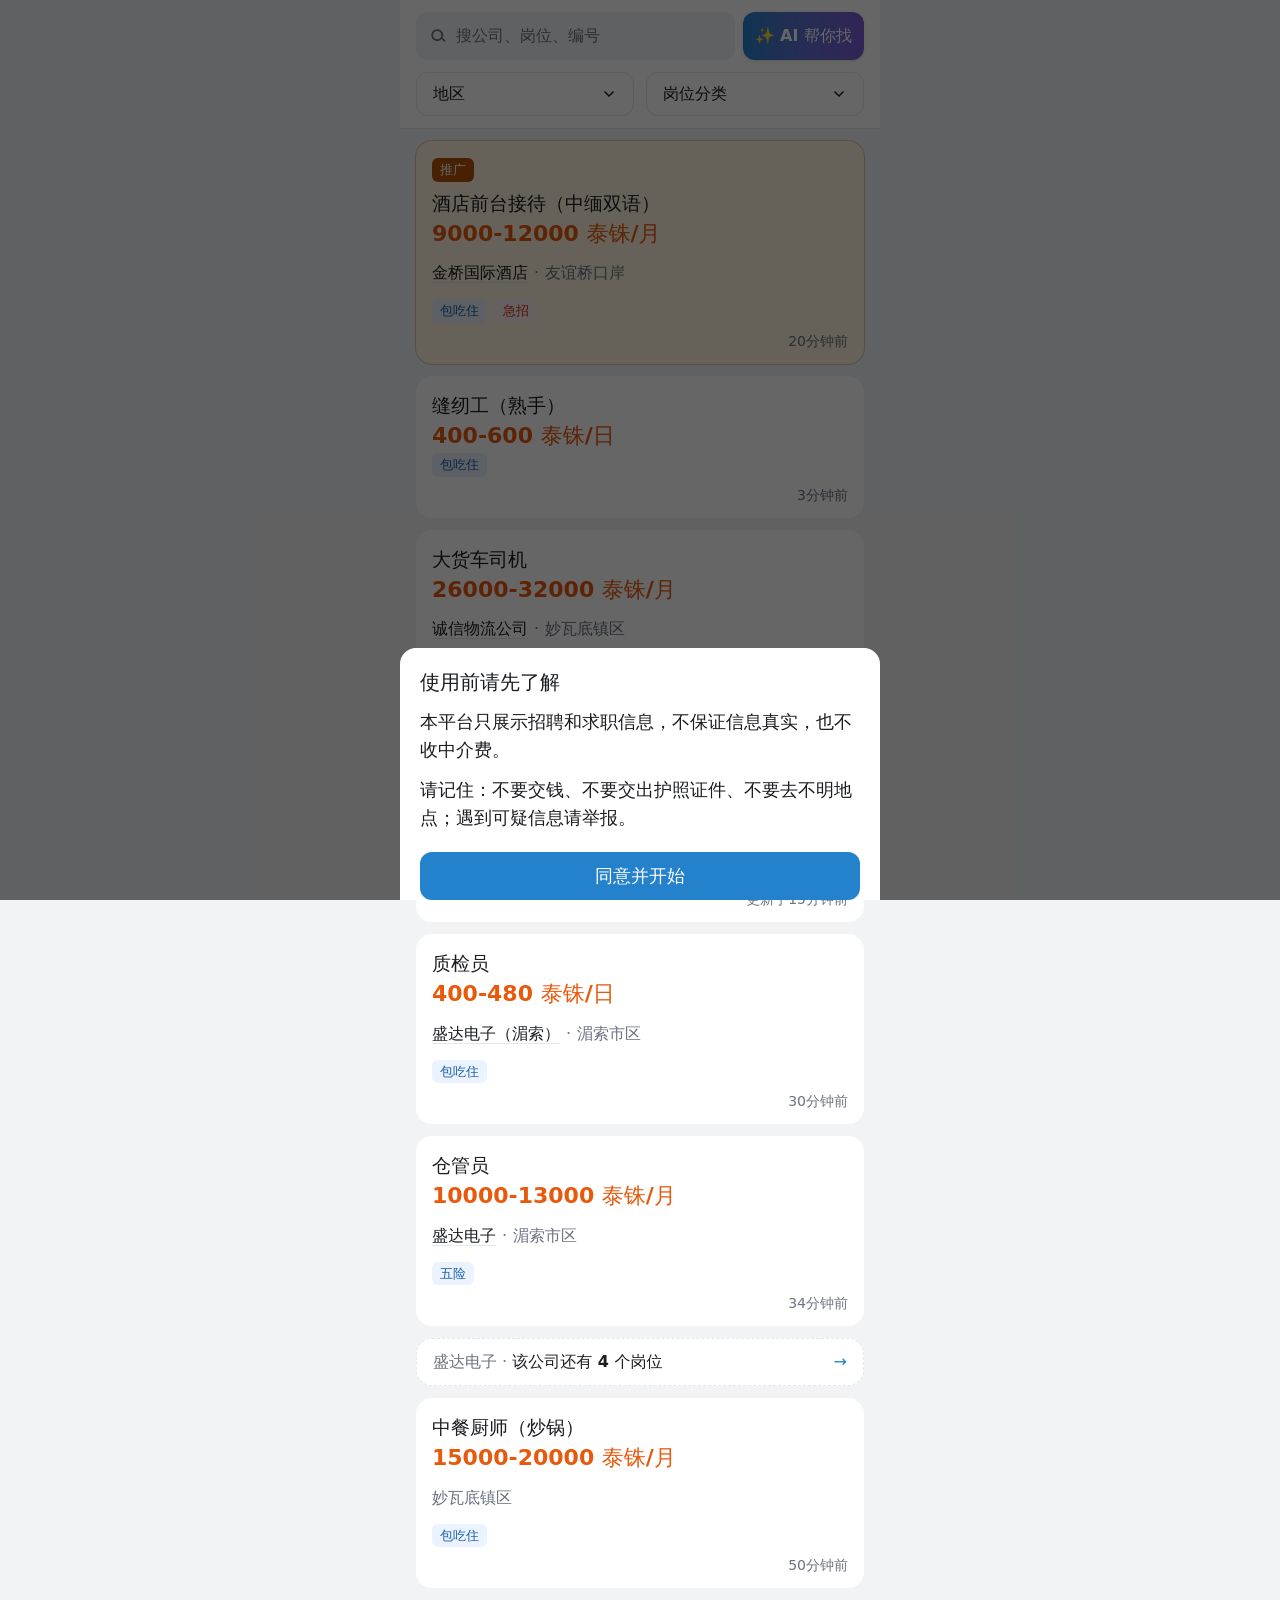
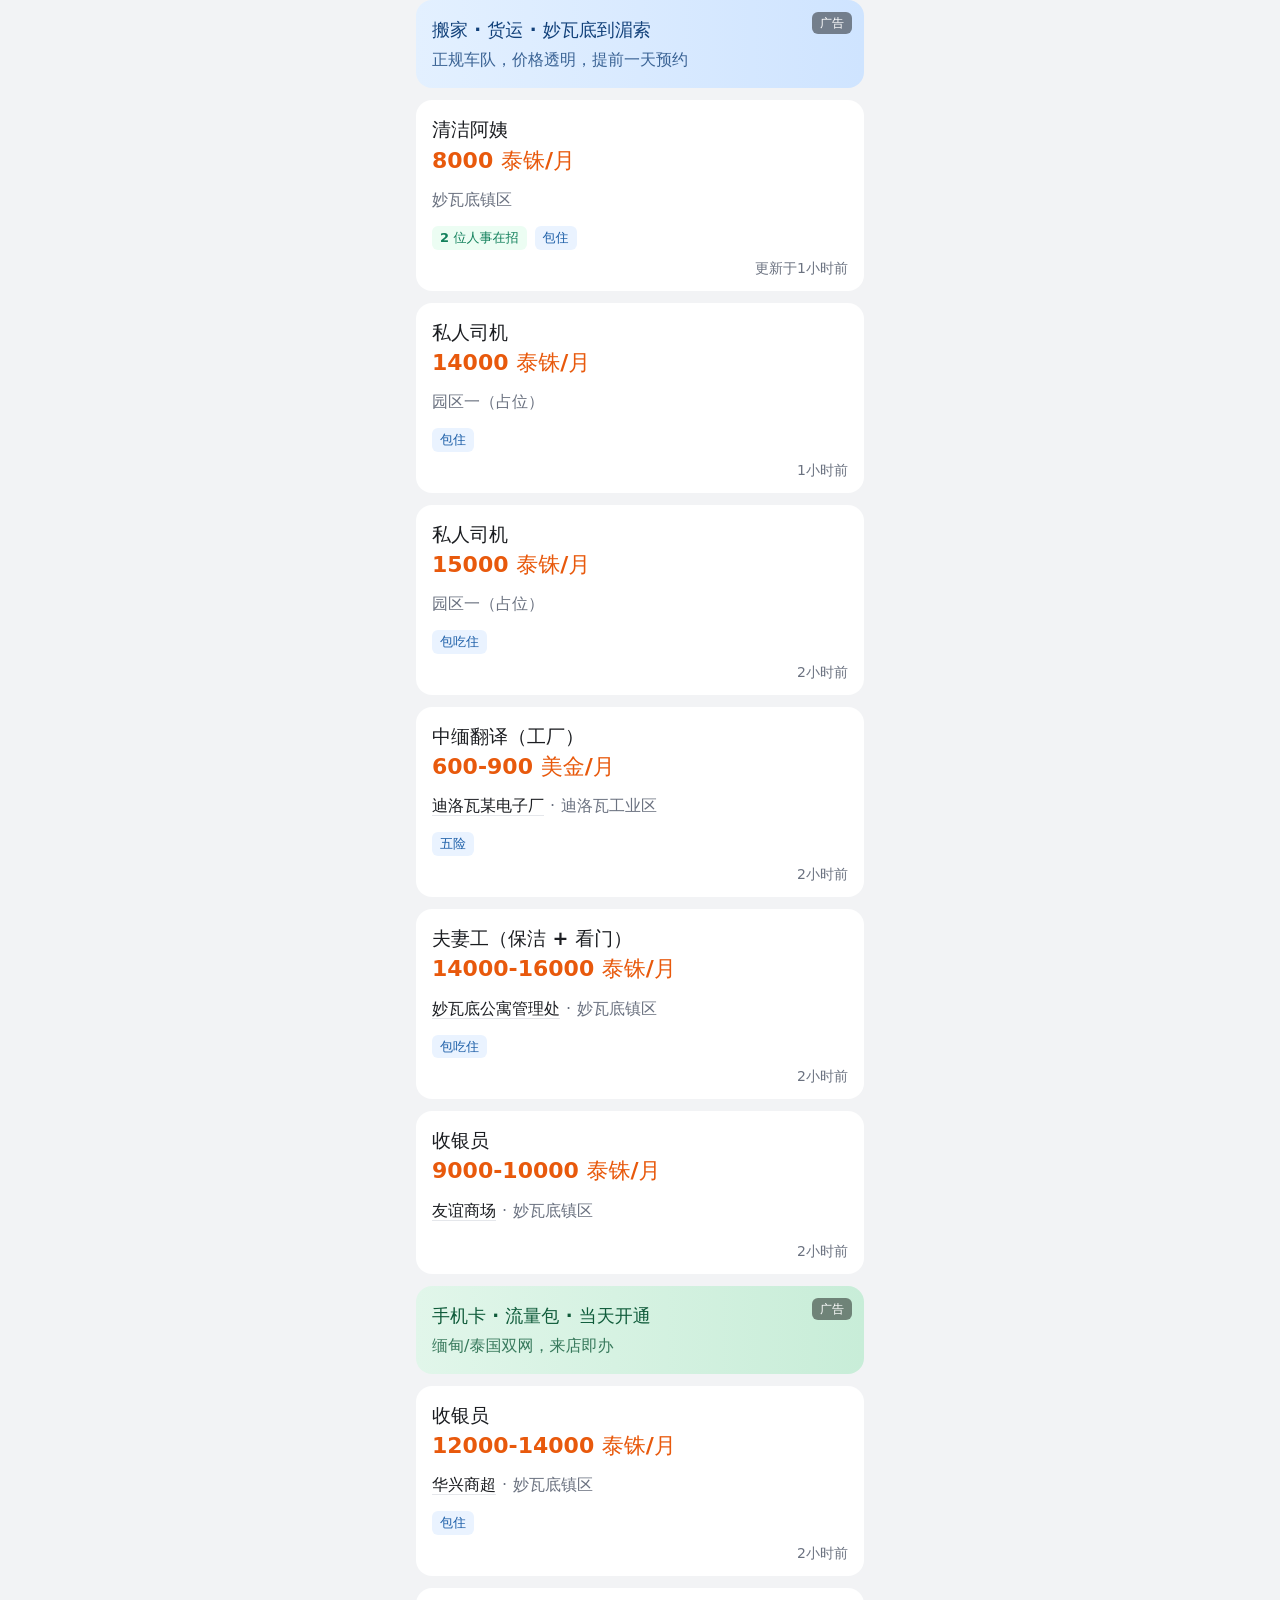
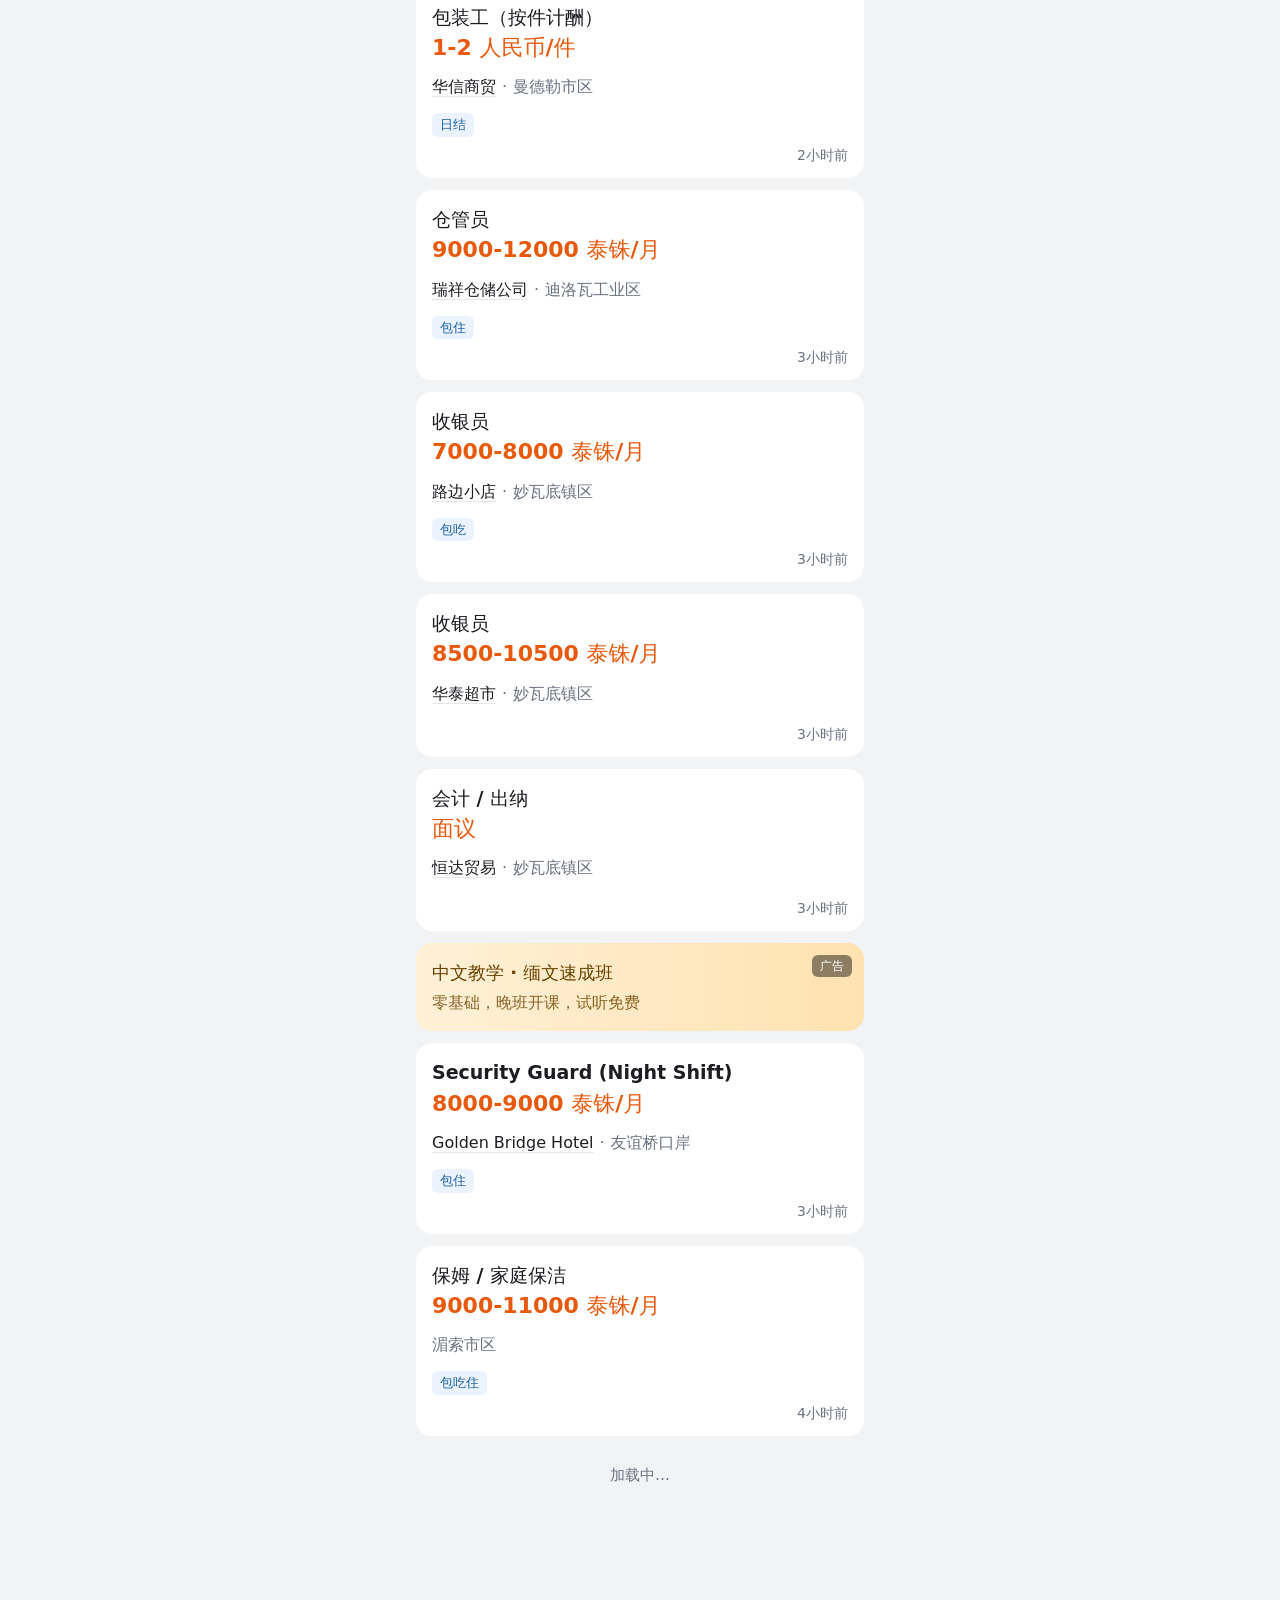
==== commit d691c29a: "更新演示站到 v0.26：AI 帮你找（理解、对话记忆、跨对话记忆与推理）" ====
--- a/index.html
+++ b/index.html
@@ -13,8 +13,8 @@
         document.write('<script src="https://telegram.org/js/telegram-web-app.js"><\/script>')
       }
     </script>
-    <script type="module" crossorigin src="./assets/index-DxYFzc1G.js"></script>
-    <link rel="stylesheet" crossorigin href="./assets/index-ugmb-30W.css">
+    <script type="module" crossorigin src="./assets/index-C6TcYbkI.js"></script>
+    <link rel="stylesheet" crossorigin href="./assets/index-DDi832nv.css">
   </head>
   <body>
     <div id="root"></div>
--- a/assets/index-DDi832nv.css
+++ b/assets/index-DDi832nv.css
@@ -0,0 +1,2 @@
+/*! tailwindcss v4.3.3 | MIT License | https://tailwindcss.com */
+@layer properties{@supports (((-webkit-hyphens:none)) and (not (margin-trim:inline))) or ((-moz-orient:inline) and (not (color:rgb(from red r g b)))){*,:before,:after,::backdrop{--tw-space-y-reverse:0;--tw-divide-y-reverse:0;--tw-border-style:solid;--tw-gradient-position:initial;--tw-gradient-from:#0000;--tw-gradient-via:#0000;--tw-gradient-to:#0000;--tw-gradient-stops:initial;--tw-gradient-via-stops:initial;--tw-gradient-from-position:0%;--tw-gradient-via-position:50%;--tw-gradient-to-position:100%;--tw-leading:initial;--tw-font-weight:initial;--tw-tracking:initial;--tw-shadow:0 0 #0000;--tw-shadow-color:initial;--tw-shadow-alpha:100%;--tw-inset-shadow:0 0 #0000;--tw-inset-shadow-color:initial;--tw-inset-shadow-alpha:100%;--tw-ring-color:initial;--tw-ring-shadow:0 0 #0000;--tw-inset-ring-color:initial;--tw-inset-ring-shadow:0 0 #0000;--tw-ring-inset:initial;--tw-ring-offset-width:0px;--tw-ring-offset-color:#fff;--tw-ring-offset-shadow:0 0 #0000;--tw-content:""}}}@font-face{font-family:Noto Sans Myanmar;font-style:normal;font-display:swap;font-weight:400;src:url(./noto-sans-myanmar-myanmar-400-normal-C_Ri2PLj.woff2)format("woff2"),url(./noto-sans-myanmar-myanmar-400-normal-Di6U4opH.woff)format("woff");unicode-range:U+1000-109F,U+200C-200D,U+25CC,U+A92E,U+A9E0-A9FE,U+AA60-AA7F,U+116D0-116E3}@font-face{font-family:Noto Sans Myanmar;font-style:normal;font-display:swap;font-weight:400;src:url(./noto-sans-myanmar-latin-ext-400-normal-Bh89aKMz.woff2)format("woff2"),url(./noto-sans-myanmar-latin-ext-400-normal-DRGWNQyd.woff)format("woff");unicode-range:U+100-2BA,U+2BD-2C5,U+2C7-2CC,U+2CE-2D7,U+2DD-2FF,U+304,U+308,U+329,U+1D00-1DBF,U+1E00-1E9F,U+1EF2-1EFF,U+2020,U+20A0-20AB,U+20AD-20C0,U+2113,U+2C60-2C7F,U+A720-A7FF}@font-face{font-family:Noto Sans Myanmar;font-style:normal;font-display:swap;font-weight:400;src:url(./noto-sans-myanmar-latin-400-normal-Dt7kQkP-.woff2)format("woff2"),url(./noto-sans-myanmar-latin-400-normal-wRn4g6YM.woff)format("woff");unicode-range:U+??,U+131,U+152-153,U+2BB-2BC,U+2C6,U+2DA,U+2DC,U+304,U+308,U+329,U+2000-206F,U+20AC,U+2122,U+2191,U+2193,U+2212,U+2215,U+FEFF,U+FFFD}@font-face{font-family:Noto Sans Myanmar;font-style:normal;font-display:swap;font-weight:700;src:url(./noto-sans-myanmar-myanmar-700-normal-D1JgZPvU.woff2)format("woff2"),url(./noto-sans-myanmar-myanmar-700-normal-rnZT0XO2.woff)format("woff");unicode-range:U+1000-109F,U+200C-200D,U+25CC,U+A92E,U+A9E0-A9FE,U+AA60-AA7F,U+116D0-116E3}@font-face{font-family:Noto Sans Myanmar;font-style:normal;font-display:swap;font-weight:700;src:url(./noto-sans-myanmar-latin-ext-700-normal-DltkCll-.woff2)format("woff2"),url(./noto-sans-myanmar-latin-ext-700-normal-Bkvv9Icw.woff)format("woff");unicode-range:U+100-2BA,U+2BD-2C5,U+2C7-2CC,U+2CE-2D7,U+2DD-2FF,U+304,U+308,U+329,U+1D00-1DBF,U+1E00-1E9F,U+1EF2-1EFF,U+2020,U+20A0-20AB,U+20AD-20C0,U+2113,U+2C60-2C7F,U+A720-A7FF}@font-face{font-family:Noto Sans Myanmar;font-style:normal;font-display:swap;font-weight:700;src:url(./noto-sans-myanmar-latin-700-normal-BQvPCnvz.woff2)format("woff2"),url(./noto-sans-myanmar-latin-700-normal-B-fuSLfn.woff)format("woff");unicode-range:U+??,U+131,U+152-153,U+2BB-2BC,U+2C6,U+2DA,U+2DC,U+304,U+308,U+329,U+2000-206F,U+20AC,U+2122,U+2191,U+2193,U+2212,U+2215,U+FEFF,U+FFFD}@layer theme{:root,:host{--font-sans:system-ui, -apple-system, "Segoe UI", "PingFang SC", "Microsoft YaHei", "WenQuanYi Zen Hei", "Noto Sans Myanmar", "Padauk", "Myanmar Text", sans-serif;--font-mono:ui-monospace, SFMono-Regular, Menlo, Monaco, Consolas, "Liberation Mono", "Courier New", monospace;--color-black:#000;--color-white:#fff;--spacing:.25rem;--container-xs:20rem;--container-sm:24rem;--container-3xl:48rem;--text-base:1rem;--text-base--line-height:calc(1.5 / 1);--text-lg:1.125rem;--text-lg--line-height:calc(1.75 / 1.125);--text-xl:1.25rem;--text-xl--line-height:calc(1.75 / 1.25);--text-2xl:1.5rem;--text-2xl--line-height:calc(2 / 1.5);--text-3xl:1.875rem;--text-3xl--line-height:calc(2.25 / 1.875);--font-weight-normal:400;--font-weight-medium:500;--font-weight-bold:700;--tracking-wide:.025em;--leading-tight:1.25;--leading-snug:1.375;--leading-relaxed:1.625;--radius-sm:.25rem;--radius-md:.375rem;--radius-lg:.5rem;--radius-xl:.75rem;--radius-2xl:1rem;--default-transition-duration:.15s;--default-transition-timing-function:cubic-bezier(.4, 0, .2, 1);--default-font-family:system-ui, -apple-system, "Segoe UI", "PingFang SC", "Microsoft YaHei", "WenQuanYi Zen Hei", "Noto Sans Myanmar", "Padauk", "Myanmar Text", sans-serif;--default-mono-font-family:var(--font-mono)}}@layer base{*,:after,:before,::backdrop{box-sizing:border-box;border:0 solid;margin:0;padding:0}::file-selector-button{box-sizing:border-box;border:0 solid;margin:0;padding:0}html,:host{-webkit-text-size-adjust:100%;tab-size:4;line-height:1.5;font-family:var(--default-font-family,-apple-system, BlinkMacSystemFont, "Segoe UI", Roboto, "Helvetica Neue", "Noto Sans", Arial, sans-serif, "Apple Color Emoji", "Segoe UI Emoji", "Segoe UI Symbol", "Noto Color Emoji");font-feature-settings:var(--default-font-feature-settings,normal);font-variation-settings:var(--default-font-variation-settings,normal);-webkit-tap-highlight-color:transparent}hr{height:0;color:inherit;border-top-width:1px}abbr:where([title]){-webkit-text-decoration:underline dotted;text-decoration:underline dotted}h1,h2,h3,h4,h5,h6{font-size:inherit;font-weight:inherit}a{color:inherit;-webkit-text-decoration:inherit;-webkit-text-decoration:inherit;-webkit-text-decoration:inherit;-webkit-text-decoration:inherit;text-decoration:inherit}b,strong{font-weight:bolder}code,kbd,samp,pre{font-family:var(--default-mono-font-family,ui-monospace, SFMono-Regular, Menlo, Monaco, Consolas, "Liberation Mono", "Courier New", monospace);font-feature-settings:var(--default-mono-font-feature-settings,normal);font-variation-settings:var(--default-mono-font-variation-settings,normal);font-size:1em}small{font-size:80%}sub,sup{vertical-align:baseline;font-size:75%;line-height:0;position:relative}sub{bottom:-.25em}sup{top:-.5em}table{text-indent:0;border-color:inherit;border-collapse:collapse}:-moz-focusring:where(:not(iframe)){outline:auto}progress{vertical-align:baseline}summary{display:list-item}ol,ul,menu{list-style:none}img,svg,video,canvas,audio,iframe,embed,object{vertical-align:middle;display:block}img,video{max-width:100%;height:auto}button,input,select,optgroup,textarea{font:inherit;font-feature-settings:inherit;font-variation-settings:inherit;letter-spacing:inherit;color:inherit;opacity:1;background-color:#0000;border-radius:0}::file-selector-button{font:inherit;font-feature-settings:inherit;font-variation-settings:inherit;letter-spacing:inherit;color:inherit;opacity:1;background-color:#0000;border-radius:0}:where(select:is([multiple],[size])) optgroup{font-weight:bolder}:where(select:is([multiple],[size])) optgroup option{padding-inline-start:20px}::file-selector-button{margin-inline-end:4px}::placeholder{opacity:1}@supports (not ((-webkit-appearance:-apple-pay-button))) or (contain-intrinsic-size:1px){::placeholder{color:currentColor}@supports (color:color-mix(in lab, red, red)){::placeholder{color:color-mix(in oklab, currentcolor 50%, transparent)}}}textarea{resize:vertical}::-webkit-search-decoration{-webkit-appearance:none}::-webkit-date-and-time-value{min-height:1lh;text-align:inherit}::-webkit-datetime-edit{display:inline-flex}::-webkit-datetime-edit-fields-wrapper{padding:0}::-webkit-datetime-edit{padding-block:0}::-webkit-datetime-edit-year-field{padding-block:0}::-webkit-datetime-edit-month-field{padding-block:0}::-webkit-datetime-edit-day-field{padding-block:0}::-webkit-datetime-edit-hour-field{padding-block:0}::-webkit-datetime-edit-minute-field{padding-block:0}::-webkit-datetime-edit-second-field{padding-block:0}::-webkit-datetime-edit-millisecond-field{padding-block:0}::-webkit-datetime-edit-meridiem-field{padding-block:0}::-webkit-calendar-picker-indicator{line-height:1}:-moz-ui-invalid{box-shadow:none}button,input:where([type=button],[type=reset],[type=submit]){appearance:button}::file-selector-button{appearance:button}::-webkit-inner-spin-button{height:auto}::-webkit-outer-spin-button{height:auto}[hidden]:where(:not([hidden=until-found])){display:none!important}button{font:inherit;color:inherit;cursor:pointer}input,textarea,select{font:inherit;color:inherit}}@layer components;@layer utilities{.pointer-events-none{pointer-events:none}.visible{visibility:visible}.sr-only{clip-path:inset(50%);white-space:nowrap;border-width:0;width:1px;height:1px;margin:-1px;padding:0;position:absolute;overflow:hidden}.absolute{position:absolute}.fixed{position:fixed}.relative{position:relative}.sticky{position:sticky}.inset-0{inset:0}.inset-x-0{inset-inline:0}.top-0{top:0}.top-1{top:var(--spacing)}.top-3{top:calc(var(--spacing) * 3)}.top-14{top:calc(var(--spacing) * 14)}.top-\[68px\]{top:68px}.right-3{right:calc(var(--spacing) * 3)}.right-4{right:calc(var(--spacing) * 4)}.bottom-0{bottom:0}.bottom-24{bottom:calc(var(--spacing) * 24)}.bottom-\[76px\]{bottom:76px}.left-0{left:0}.left-1{left:var(--spacing)}.left-7{left:calc(var(--spacing) * 7)}.z-10{z-index:10}.z-20{z-index:20}.z-30{z-index:30}.z-40{z-index:40}.z-50{z-index:50}.z-\[90\]{z-index:90}.z-\[100\]{z-index:100}.col-span-2{grid-column:span 2/span 2}.m-4{margin:calc(var(--spacing) * 4)}.mx-0{margin-inline:0}.mx-1\.5{margin-inline:calc(var(--spacing) * 1.5)}.mx-auto{margin-inline:auto}.-mt-1{margin-top:calc(var(--spacing) * -1)}.-mt-2{margin-top:calc(var(--spacing) * -2)}.mt-0\.5{margin-top:calc(var(--spacing) * .5)}.mt-1{margin-top:var(--spacing)}.mt-1\.5{margin-top:calc(var(--spacing) * 1.5)}.mt-2{margin-top:calc(var(--spacing) * 2)}.mt-3{margin-top:calc(var(--spacing) * 3)}.mt-4{margin-top:calc(var(--spacing) * 4)}.mt-5{margin-top:calc(var(--spacing) * 5)}.mt-6{margin-top:calc(var(--spacing) * 6)}.mt-7{margin-top:calc(var(--spacing) * 7)}.mt-8{margin-top:calc(var(--spacing) * 8)}.-mr-2{margin-right:calc(var(--spacing) * -2)}.mr-1{margin-right:var(--spacing)}.mr-2{margin-right:calc(var(--spacing) * 2)}.mb-1{margin-bottom:var(--spacing)}.mb-2{margin-bottom:calc(var(--spacing) * 2)}.mb-3{margin-bottom:calc(var(--spacing) * 3)}.mb-4{margin-bottom:calc(var(--spacing) * 4)}.mb-5{margin-bottom:calc(var(--spacing) * 5)}.ml-1{margin-left:var(--spacing)}.ml-2{margin-left:calc(var(--spacing) * 2)}.ml-auto{margin-left:auto}.line-clamp-2{-webkit-line-clamp:2;-webkit-box-orient:vertical;display:-webkit-box;overflow:hidden}.line-clamp-5{-webkit-line-clamp:5;-webkit-box-orient:vertical;display:-webkit-box;overflow:hidden}.block{display:block}.flex{display:flex}.grid{display:grid}.hidden{display:none}.inline-block{display:inline-block}.inline-flex{display:inline-flex}.h-2\.5{height:calc(var(--spacing) * 2.5)}.h-4{height:calc(var(--spacing) * 4)}.h-5{height:calc(var(--spacing) * 5)}.h-6{height:calc(var(--spacing) * 6)}.h-8{height:calc(var(--spacing) * 8)}.h-9{height:calc(var(--spacing) * 9)}.h-10{height:calc(var(--spacing) * 10)}.h-11{height:calc(var(--spacing) * 11)}.h-12{height:calc(var(--spacing) * 12)}.h-14{height:calc(var(--spacing) * 14)}.h-16{height:calc(var(--spacing) * 16)}.h-20{height:calc(var(--spacing) * 20)}.h-24{height:calc(var(--spacing) * 24)}.h-28{height:calc(var(--spacing) * 28)}.h-\[70dvh\]{height:70dvh}.h-\[80dvh\]{height:80dvh}.h-full{height:100%}.max-h-\[85dvh\]{max-height:85dvh}.max-h-\[90dvh\]{max-height:90dvh}.\!min-h-9{min-height:calc(var(--spacing) * 9)!important}.\!min-h-10{min-height:calc(var(--spacing) * 10)!important}.\!min-h-11{min-height:calc(var(--spacing) * 11)!important}.min-h-8{min-height:calc(var(--spacing) * 8)}.min-h-9{min-height:calc(var(--spacing) * 9)}.min-h-10{min-height:calc(var(--spacing) * 10)}.min-h-11{min-height:calc(var(--spacing) * 11)}.min-h-12{min-height:calc(var(--spacing) * 12)}.min-h-14{min-height:calc(var(--spacing) * 14)}.min-h-16{min-height:calc(var(--spacing) * 16)}.min-h-\[60px\]{min-height:60px}.min-h-\[70dvh\]{min-height:70dvh}.min-h-\[calc\(100dvh-56px\)\]{min-height:calc(100dvh - 56px)}.min-h-dvh{min-height:100dvh}.\!w-32{width:calc(var(--spacing) * 32)!important}.w-2\.5{width:calc(var(--spacing) * 2.5)}.w-4{width:calc(var(--spacing) * 4)}.w-5{width:calc(var(--spacing) * 5)}.w-6{width:calc(var(--spacing) * 6)}.w-8{width:calc(var(--spacing) * 8)}.w-9{width:calc(var(--spacing) * 9)}.w-10{width:calc(var(--spacing) * 10)}.w-11{width:calc(var(--spacing) * 11)}.w-12{width:calc(var(--spacing) * 12)}.w-14{width:calc(var(--spacing) * 14)}.w-16{width:calc(var(--spacing) * 16)}.w-20{width:calc(var(--spacing) * 20)}.w-24{width:calc(var(--spacing) * 24)}.w-32{width:calc(var(--spacing) * 32)}.w-40{width:calc(var(--spacing) * 40)}.w-48{width:calc(var(--spacing) * 48)}.w-52{width:calc(var(--spacing) * 52)}.w-56{width:calc(var(--spacing) * 56)}.w-64{width:calc(var(--spacing) * 64)}.w-fit{width:fit-content}.w-full{width:100%}.max-w-3xl{max-width:var(--container-3xl)}.max-w-\[85\%\]{max-width:85%}.max-w-\[88\%\]{max-width:88%}.max-w-\[92\%\]{max-width:92%}.max-w-\[320px\]{max-width:320px}.max-w-\[400px\]{max-width:400px}.max-w-\[480px\]{max-width:480px}.max-w-full{max-width:100%}.max-w-sm{max-width:var(--container-sm)}.max-w-xs{max-width:var(--container-xs)}.min-w-0{min-width:0}.min-w-11{min-width:calc(var(--spacing) * 11)}.flex-1{flex:1}.flex-\[2\]{flex:2}.shrink-0{flex-shrink:0}.cursor-pointer{cursor:pointer}.scroll-mt-4{scroll-margin-top:calc(var(--spacing) * 4)}.list-decimal{list-style-type:decimal}.grid-cols-2{grid-template-columns:repeat(2,minmax(0,1fr))}.grid-cols-3{grid-template-columns:repeat(3,minmax(0,1fr))}.flex-col{flex-direction:column}.flex-wrap{flex-wrap:wrap}.place-items-center{place-items:center}.content-center{align-content:center}.items-center{align-items:center}.items-end{align-items:flex-end}.items-start{align-items:flex-start}.justify-between{justify-content:space-between}.justify-center{justify-content:center}.justify-end{justify-content:flex-end}.gap-0\.5{gap:calc(var(--spacing) * .5)}.gap-1{gap:var(--spacing)}.gap-1\.5{gap:calc(var(--spacing) * 1.5)}.gap-2{gap:calc(var(--spacing) * 2)}.gap-3{gap:calc(var(--spacing) * 3)}.gap-4{gap:calc(var(--spacing) * 4)}:where(.space-y-1>:not(:last-child)){--tw-space-y-reverse:0;margin-block-start:calc(var(--spacing) * var(--tw-space-y-reverse));margin-block-end:calc(var(--spacing) * calc(1 - var(--tw-space-y-reverse)))}:where(.space-y-2>:not(:last-child)){--tw-space-y-reverse:0;margin-block-start:calc(calc(var(--spacing) * 2) * var(--tw-space-y-reverse));margin-block-end:calc(calc(var(--spacing) * 2) * calc(1 - var(--tw-space-y-reverse)))}:where(.space-y-3>:not(:last-child)){--tw-space-y-reverse:0;margin-block-start:calc(calc(var(--spacing) * 3) * var(--tw-space-y-reverse));margin-block-end:calc(calc(var(--spacing) * 3) * calc(1 - var(--tw-space-y-reverse)))}:where(.space-y-4>:not(:last-child)){--tw-space-y-reverse:0;margin-block-start:calc(calc(var(--spacing) * 4) * var(--tw-space-y-reverse));margin-block-end:calc(calc(var(--spacing) * 4) * calc(1 - var(--tw-space-y-reverse)))}:where(.space-y-5>:not(:last-child)){--tw-space-y-reverse:0;margin-block-start:calc(calc(var(--spacing) * 5) * var(--tw-space-y-reverse));margin-block-end:calc(calc(var(--spacing) * 5) * calc(1 - var(--tw-space-y-reverse)))}.gap-y-1{row-gap:var(--spacing)}:where(.divide-y>:not(:last-child)){--tw-divide-y-reverse:0;border-bottom-style:var(--tw-border-style);border-top-style:var(--tw-border-style);border-top-width:calc(1px * var(--tw-divide-y-reverse));border-bottom-width:calc(1px * calc(1 - var(--tw-divide-y-reverse)))}:where(.divide-line>:not(:last-child)){border-color:var(--line)}.truncate{text-overflow:ellipsis;white-space:nowrap;overflow:hidden}.overflow-hidden{overflow:hidden}.overflow-x-auto{overflow-x:auto}.overflow-y-auto{overflow-y:auto}.overscroll-contain{overscroll-behavior:contain}.rounded{border-radius:.25rem}.rounded-2xl{border-radius:var(--radius-2xl)}.rounded-full{border-radius:2147483647px}.rounded-lg{border-radius:var(--radius-lg)}.rounded-md{border-radius:var(--radius-md)}.rounded-xl{border-radius:var(--radius-xl)}.rounded-t-2xl{border-top-left-radius:var(--radius-2xl);border-top-right-radius:var(--radius-2xl)}.rounded-tl-sm{border-top-left-radius:var(--radius-sm)}.rounded-tr-sm{border-top-right-radius:var(--radius-sm)}.rounded-b-2xl{border-bottom-right-radius:var(--radius-2xl);border-bottom-left-radius:var(--radius-2xl)}.border{border-style:var(--tw-border-style);border-width:1px}.border-2{border-style:var(--tw-border-style);border-width:2px}.border-t{border-top-style:var(--tw-border-style);border-top-width:1px}.border-r{border-right-style:var(--tw-border-style);border-right-width:1px}.border-b{border-bottom-style:var(--tw-border-style);border-bottom-width:1px}.border-l-4{border-left-style:var(--tw-border-style);border-left-width:4px}.border-dashed{--tw-border-style:dashed;border-style:dashed}.border-btn{border-color:var(--btn)}.border-danger{border-color:var(--danger)}.border-line{border-color:var(--line)}.border-salary{border-color:var(--salary)}.border-transparent{border-color:#0000}.bg-bg{background-color:var(--bg)}.bg-bg2{background-color:var(--bg2)}.bg-black\/10{background-color:#0000001a}@supports (color:color-mix(in lab, red, red)){.bg-black\/10{background-color:color-mix(in oklab, var(--color-black) 10%, transparent)}}.bg-black\/15{background-color:#00000026}@supports (color:color-mix(in lab, red, red)){.bg-black\/15{background-color:color-mix(in oklab, var(--color-black) 15%, transparent)}}.bg-black\/45{background-color:#00000073}@supports (color:color-mix(in lab, red, red)){.bg-black\/45{background-color:color-mix(in oklab, var(--color-black) 45%, transparent)}}.bg-black\/50{background-color:#00000080}@supports (color:color-mix(in lab, red, red)){.bg-black\/50{background-color:color-mix(in oklab, var(--color-black) 50%, transparent)}}.bg-black\/60{background-color:#0009}@supports (color:color-mix(in lab, red, red)){.bg-black\/60{background-color:color-mix(in oklab, var(--color-black) 60%, transparent)}}.bg-black\/85{background-color:#000000d9}@supports (color:color-mix(in lab, red, red)){.bg-black\/85{background-color:color-mix(in oklab, var(--color-black) 85%, transparent)}}.bg-btn{background-color:var(--btn)}.bg-danger{background-color:var(--danger)}.bg-danger-bg{background-color:var(--danger-bg)}.bg-line{background-color:var(--line)}.bg-ok{background-color:var(--ok)}.bg-ok-bg{background-color:var(--ok-bg)}.bg-promo{background-color:var(--promo)}.bg-promo-bg{background-color:var(--promo-bg)}.bg-tag-bg{background-color:var(--tag-bg)}.bg-transparent{background-color:#0000}.bg-warn-bg{background-color:var(--warn-bg)}.bg-white{background-color:var(--color-white)}.bg-gradient-to-r{--tw-gradient-position:to right in oklab;background-image:linear-gradient(var(--tw-gradient-stops))}.from-\[\#e1f6ea\]{--tw-gradient-from:#e1f6ea;--tw-gradient-stops:var(--tw-gradient-via-stops,var(--tw-gradient-position), var(--tw-gradient-from) var(--tw-gradient-from-position), var(--tw-gradient-to) var(--tw-gradient-to-position))}.from-\[\#e3f0ff\]{--tw-gradient-from:#e3f0ff;--tw-gradient-stops:var(--tw-gradient-via-stops,var(--tw-gradient-position), var(--tw-gradient-from) var(--tw-gradient-from-position), var(--tw-gradient-to) var(--tw-gradient-to-position))}.from-\[\#fff0d6\]{--tw-gradient-from:#fff0d6;--tw-gradient-stops:var(--tw-gradient-via-stops,var(--tw-gradient-position), var(--tw-gradient-from) var(--tw-gradient-from-position), var(--tw-gradient-to) var(--tw-gradient-to-position))}.from-btn{--tw-gradient-from:var(--btn);--tw-gradient-stops:var(--tw-gradient-via-stops,var(--tw-gradient-position), var(--tw-gradient-from) var(--tw-gradient-from-position), var(--tw-gradient-to) var(--tw-gradient-to-position))}.to-\[\#7b5cd6\]{--tw-gradient-to:#7b5cd6;--tw-gradient-stops:var(--tw-gradient-via-stops,var(--tw-gradient-position), var(--tw-gradient-from) var(--tw-gradient-from-position), var(--tw-gradient-to) var(--tw-gradient-to-position))}.to-\[\#c8edd8\]{--tw-gradient-to:#c8edd8;--tw-gradient-stops:var(--tw-gradient-via-stops,var(--tw-gradient-position), var(--tw-gradient-from) var(--tw-gradient-from-position), var(--tw-gradient-to) var(--tw-gradient-to-position))}.to-\[\#cfe4ff\]{--tw-gradient-to:#cfe4ff;--tw-gradient-stops:var(--tw-gradient-via-stops,var(--tw-gradient-position), var(--tw-gradient-from) var(--tw-gradient-from-position), var(--tw-gradient-to) var(--tw-gradient-to-position))}.to-\[\#ffe2b0\]{--tw-gradient-to:#ffe2b0;--tw-gradient-stops:var(--tw-gradient-via-stops,var(--tw-gradient-position), var(--tw-gradient-from) var(--tw-gradient-from-position), var(--tw-gradient-to) var(--tw-gradient-to-position))}.object-cover{object-fit:cover}.p-1{padding:var(--spacing)}.p-2{padding:calc(var(--spacing) * 2)}.p-3{padding:calc(var(--spacing) * 3)}.p-4{padding:calc(var(--spacing) * 4)}.p-5{padding:calc(var(--spacing) * 5)}.p-6{padding:calc(var(--spacing) * 6)}.p-8{padding:calc(var(--spacing) * 8)}.\!px-3{padding-inline:calc(var(--spacing) * 3)!important}.\!px-4{padding-inline:calc(var(--spacing) * 4)!important}.px-0\.5{padding-inline:calc(var(--spacing) * .5)}.px-1{padding-inline:var(--spacing)}.px-1\.5{padding-inline:calc(var(--spacing) * 1.5)}.px-2{padding-inline:calc(var(--spacing) * 2)}.px-3{padding-inline:calc(var(--spacing) * 3)}.px-4{padding-inline:calc(var(--spacing) * 4)}.px-5{padding-inline:calc(var(--spacing) * 5)}.px-6{padding-inline:calc(var(--spacing) * 6)}.px-8{padding-inline:calc(var(--spacing) * 8)}.py-0\.5{padding-block:calc(var(--spacing) * .5)}.py-1{padding-block:var(--spacing)}.py-2{padding-block:calc(var(--spacing) * 2)}.py-2\.5{padding-block:calc(var(--spacing) * 2.5)}.py-3{padding-block:calc(var(--spacing) * 3)}.py-4{padding-block:calc(var(--spacing) * 4)}.py-6{padding-block:calc(var(--spacing) * 6)}.py-8{padding-block:calc(var(--spacing) * 8)}.py-16{padding-block:calc(var(--spacing) * 16)}.pt-1{padding-top:var(--spacing)}.pt-2{padding-top:calc(var(--spacing) * 2)}.pt-3{padding-top:calc(var(--spacing) * 3)}.pt-4{padding-top:calc(var(--spacing) * 4)}.pt-6{padding-top:calc(var(--spacing) * 6)}.pt-10{padding-top:calc(var(--spacing) * 10)}.pr-4{padding-right:calc(var(--spacing) * 4)}.pr-12{padding-right:calc(var(--spacing) * 12)}.pb-1{padding-bottom:var(--spacing)}.pb-3{padding-bottom:calc(var(--spacing) * 3)}.pb-8{padding-bottom:calc(var(--spacing) * 8)}.pb-10{padding-bottom:calc(var(--spacing) * 10)}.pb-16{padding-bottom:calc(var(--spacing) * 16)}.pb-24{padding-bottom:calc(var(--spacing) * 24)}.pb-28{padding-bottom:calc(var(--spacing) * 28)}.pb-36{padding-bottom:calc(var(--spacing) * 36)}.pl-2{padding-left:calc(var(--spacing) * 2)}.pl-3{padding-left:calc(var(--spacing) * 3)}.pl-5{padding-left:calc(var(--spacing) * 5)}.text-center{text-align:center}.text-left{text-align:left}.text-right{text-align:right}.font-mono{font-family:var(--font-mono)}.\!text-base{font-size:var(--text-base)!important;line-height:var(--tw-leading,var(--text-base--line-height))!important}.text-2xl{font-size:var(--text-2xl);line-height:var(--tw-leading,var(--text-2xl--line-height))}.text-3xl{font-size:var(--text-3xl);line-height:var(--tw-leading,var(--text-3xl--line-height))}.text-base{font-size:var(--text-base);line-height:var(--tw-leading,var(--text-base--line-height))}.text-lg{font-size:var(--text-lg);line-height:var(--tw-leading,var(--text-lg--line-height))}.text-xl{font-size:var(--text-xl);line-height:var(--tw-leading,var(--text-xl--line-height))}.\!text-\[14px\]{font-size:14px!important}.text-\[12px\]{font-size:12px}.text-\[13px\]{font-size:13px}.text-\[14px\]{font-size:14px}.text-\[15px\]{font-size:15px}.text-\[16px\]{font-size:16px}.text-\[19px\]{font-size:19px}.text-\[22px\]{font-size:22px}.leading-8{--tw-leading:calc(var(--spacing) * 8);line-height:calc(var(--spacing) * 8)}.leading-none{--tw-leading:1;line-height:1}.leading-relaxed{--tw-leading:var(--leading-relaxed);line-height:var(--leading-relaxed)}.leading-snug{--tw-leading:var(--leading-snug);line-height:var(--leading-snug)}.leading-tight{--tw-leading:var(--leading-tight);line-height:var(--leading-tight)}.font-bold{--tw-font-weight:var(--font-weight-bold);font-weight:var(--font-weight-bold)}.font-medium{--tw-font-weight:var(--font-weight-medium);font-weight:var(--font-weight-medium)}.font-normal{--tw-font-weight:var(--font-weight-normal);font-weight:var(--font-weight-normal)}.tracking-wide{--tw-tracking:var(--tracking-wide);letter-spacing:var(--tracking-wide)}.break-all{word-break:break-all}.whitespace-nowrap{white-space:nowrap}.whitespace-pre-line{white-space:pre-line}.whitespace-pre-wrap{white-space:pre-wrap}.\!text-danger{color:var(--danger)!important}.text-\[\#0f5b3a\]{color:#0f5b3a}.text-\[\#6b4300\]{color:#6b4300}.text-\[\#12417a\]{color:#12417a}.text-btn{color:var(--btn)}.text-btn-text{color:var(--btn-text)}.text-danger{color:var(--danger)}.text-hint{color:var(--hint)}.text-link{color:var(--link)}.text-ok{color:var(--ok)}.text-salary{color:var(--salary)}.text-tag-text{color:var(--tag-text)}.text-warn-text{color:var(--warn-text)}.text-white{color:var(--color-white)}.line-through{text-decoration-line:line-through}.underline{text-decoration-line:underline}.decoration-line{-webkit-text-decoration-color:var(--line);-webkit-text-decoration-color:var(--line);-webkit-text-decoration-color:var(--line);text-decoration-color:var(--line)}.decoration-1{text-decoration-thickness:1px}.underline-offset-4{text-underline-offset:4px}.accent-\[var\(--btn\)\]{accent-color:var(--btn)}.opacity-60{opacity:.6}.opacity-80{opacity:.8}.opacity-90{opacity:.9}.shadow{--tw-shadow:0 1px 3px 0 var(--tw-shadow-color,#0000001a), 0 1px 2px -1px var(--tw-shadow-color,#0000001a);box-shadow:var(--tw-inset-shadow), var(--tw-inset-ring-shadow), var(--tw-ring-offset-shadow), var(--tw-ring-shadow), var(--tw-shadow)}.shadow-lg{--tw-shadow:0 10px 15px -3px var(--tw-shadow-color,#0000001a), 0 4px 6px -4px var(--tw-shadow-color,#0000001a);box-shadow:var(--tw-inset-shadow), var(--tw-inset-ring-shadow), var(--tw-ring-offset-shadow), var(--tw-ring-shadow), var(--tw-shadow)}.shadow-sm{--tw-shadow:0 1px 3px 0 var(--tw-shadow-color,#0000001a), 0 1px 2px -1px var(--tw-shadow-color,#0000001a);box-shadow:var(--tw-inset-shadow), var(--tw-inset-ring-shadow), var(--tw-ring-offset-shadow), var(--tw-ring-shadow), var(--tw-shadow)}.ring-1{--tw-ring-shadow:var(--tw-ring-inset,) 0 0 0 calc(1px + var(--tw-ring-offset-width)) var(--tw-ring-color,currentcolor);box-shadow:var(--tw-inset-shadow), var(--tw-inset-ring-shadow), var(--tw-ring-offset-shadow), var(--tw-ring-shadow), var(--tw-shadow)}.ring-2{--tw-ring-shadow:var(--tw-ring-inset,) 0 0 0 calc(2px + var(--tw-ring-offset-width)) var(--tw-ring-color,currentcolor);box-shadow:var(--tw-inset-shadow), var(--tw-inset-ring-shadow), var(--tw-ring-offset-shadow), var(--tw-ring-shadow), var(--tw-shadow)}.ring-danger{--tw-ring-color:var(--danger)}.ring-promo\/30{--tw-ring-color:var(--promo)}@supports (color:color-mix(in lab, red, red)){.ring-promo\/30{--tw-ring-color:color-mix(in oklab, var(--promo) 30%, transparent)}}.transition-all{transition-property:all;transition-timing-function:var(--tw-ease,var(--default-transition-timing-function));transition-duration:var(--tw-duration,var(--default-transition-duration))}.transition-colors{transition-property:color,background-color,border-color,outline-color,text-decoration-color,fill,stroke,--tw-gradient-from,--tw-gradient-via,--tw-gradient-to;transition-timing-function:var(--tw-ease,var(--default-transition-timing-function));transition-duration:var(--tw-duration,var(--default-transition-duration))}.outline-none{--tw-outline-style:none;outline-style:none}.placeholder\:text-hint::placeholder{color:var(--hint)}.before\:absolute:before{content:var(--tw-content);position:absolute}.before\:-inset-x-1:before{content:var(--tw-content);inset-inline:calc(var(--spacing) * -1)}.before\:-inset-y-2:before{content:var(--tw-content);inset-block:calc(var(--spacing) * -2)}.before\:content-\[\'\'\]:before{--tw-content:"";content:var(--tw-content)}.first\:border-t-0:first-child{border-top-style:var(--tw-border-style);border-top-width:0}.first\:pt-0:first-child{padding-top:0}.last\:mb-0:last-child{margin-bottom:0}.last\:border-0:last-child{border-style:var(--tw-border-style);border-width:0}.focus\:border-btn:focus{border-color:var(--btn)}.active\:bg-bg2:active{background-color:var(--bg2)}.active\:opacity-70:active{opacity:.7}.active\:opacity-80:active{opacity:.8}.active\:opacity-90:active{opacity:.9}.disabled\:border-line:disabled{border-color:var(--line)}.disabled\:text-hint:disabled{color:var(--hint)}.disabled\:no-underline:disabled{text-decoration-line:none}.disabled\:opacity-30:disabled{opacity:.3}.disabled\:opacity-40:disabled{opacity:.4}.disabled\:opacity-50:disabled{opacity:.5}.disabled\:opacity-100:disabled{opacity:1}@media (width>=40rem){.sm\:grid-cols-2{grid-template-columns:repeat(2,minmax(0,1fr))}}@media (width>=48rem){.md\:ml-56{margin-left:calc(var(--spacing) * 56)}.md\:block{display:block}.md\:hidden{display:none}}.\[\&\>\*\]\:flex-1>*{flex:1}.\[\&\>a\]\:mb-0>a{margin-bottom:0}.\[\&\>a\]\:rounded-b-none>a{border-bottom-right-radius:0;border-bottom-left-radius:0}}:root{--bg:#fff;--bg2:#f2f3f5;--text:#1b1d21;--hint:#6b7280;--line:#e5e7eb;--btn:#2481cc;--btn-text:#fff;--link:#2481cc;--salary:#e8590c;--danger:#d92d20;--danger-bg:#fef3f2;--ok:#12805c;--ok-bg:#ecfdf3;--warn-bg:#fff7e0;--warn-text:#8a5a00;--promo:#b45309;--promo-bg:#fff4e0;--tag-bg:#eaf3ff;--tag-text:#1d5fa8}:root[data-theme=dark]{--bg:#17212b;--bg2:#0e1621;--text:#f1f3f5;--hint:#8d9aa8;--line:#2b3945;--btn:#3e9bef;--btn-text:#fff;--link:#6ab3f3;--salary:#ff9a52;--danger:#ff6b5e;--danger-bg:#3a1d1a;--ok:#4cd4a0;--ok-bg:#0f2e24;--warn-bg:#3a2f10;--warn-text:#f5c96a;--promo:#f5b45c;--promo-bg:#3a2c14;--tag-bg:#1d3550;--tag-text:#8cc4f5}html{background:var(--bg2);--lightningcss-light:initial;--lightningcss-dark: ;color-scheme:light dark;overflow-y:scroll}@media (prefers-color-scheme:dark){html{--lightningcss-light: ;--lightningcss-dark:initial}}body{background:var(--bg2);color:var(--text);font-family:var(--font-sans);-webkit-tap-highlight-color:transparent;overflow-wrap:anywhere;margin:0;font-size:16px;line-height:1.5}:root[data-theme=dark]{--lightningcss-light: ;--lightningcss-dark:initial;color-scheme:dark}:root[data-theme=light]{--lightningcss-light:initial;--lightningcss-dark: ;color-scheme:light}.app-frame{background:var(--bg2);max-width:480px;min-height:100dvh;margin:0 auto;position:relative}@keyframes shimmer{to{transform:translate(100%)}}.skeleton{background:var(--line);border-radius:6px;position:relative;overflow:hidden}.skeleton:after{content:"";background:linear-gradient(90deg, transparent, var(--bg), transparent);position:absolute;inset:0;transform:translate(-100%)}@supports (color:color-mix(in lab, red, red)){.skeleton:after{background:linear-gradient(90deg, transparent, color-mix(in srgb, var(--bg) 60%, transparent), transparent)}}.skeleton:after{animation:1.2s infinite shimmer}@keyframes sheet-up{0%{transform:translateY(100%)}to{transform:translateY(0)}}.sheet-in{animation:.22s ease-out sheet-up}@keyframes fade{0%{opacity:0}to{opacity:1}}.fade-in{animation:.18s ease-out fade}.safe-bottom{padding-bottom:env(safe-area-inset-bottom)}.clamp-6{-webkit-line-clamp:6;-webkit-box-orient:vertical;display:-webkit-box;overflow:hidden}@property --tw-space-y-reverse{syntax:"*";inherits:false;initial-value:0}@property --tw-divide-y-reverse{syntax:"*";inherits:false;initial-value:0}@property --tw-border-style{syntax:"*";inherits:false;initial-value:solid}@property --tw-gradient-position{syntax:"*";inherits:false}@property --tw-gradient-from{syntax:"<color>";inherits:false;initial-value:#0000}@property --tw-gradient-via{syntax:"<color>";inherits:false;initial-value:#0000}@property --tw-gradient-to{syntax:"<color>";inherits:false;initial-value:#0000}@property --tw-gradient-stops{syntax:"*";inherits:false}@property --tw-gradient-via-stops{syntax:"*";inherits:false}@property --tw-gradient-from-position{syntax:"<length-percentage>";inherits:false;initial-value:0%}@property --tw-gradient-via-position{syntax:"<length-percentage>";inherits:false;initial-value:50%}@property --tw-gradient-to-position{syntax:"<length-percentage>";inherits:false;initial-value:100%}@property --tw-leading{syntax:"*";inherits:false}@property --tw-font-weight{syntax:"*";inherits:false}@property --tw-tracking{syntax:"*";inherits:false}@property --tw-shadow{syntax:"*";inherits:false;initial-value:0 0 #0000}@property --tw-shadow-color{syntax:"*";inherits:false}@property --tw-shadow-alpha{syntax:"<percentage>";inherits:false;initial-value:100%}@property --tw-inset-shadow{syntax:"*";inherits:false;initial-value:0 0 #0000}@property --tw-inset-shadow-color{syntax:"*";inherits:false}@property --tw-inset-shadow-alpha{syntax:"<percentage>";inherits:false;initial-value:100%}@property --tw-ring-color{syntax:"*";inherits:false}@property --tw-ring-shadow{syntax:"*";inherits:false;initial-value:0 0 #0000}@property --tw-inset-ring-color{syntax:"*";inherits:false}@property --tw-inset-ring-shadow{syntax:"*";inherits:false;initial-value:0 0 #0000}@property --tw-ring-inset{syntax:"*";inherits:false}@property --tw-ring-offset-width{syntax:"<length>";inherits:false;initial-value:0}@property --tw-ring-offset-color{syntax:"*";inherits:false;initial-value:#fff}@property --tw-ring-offset-shadow{syntax:"*";inherits:false;initial-value:0 0 #0000}@property --tw-content{syntax:"*";inherits:false;initial-value:""}
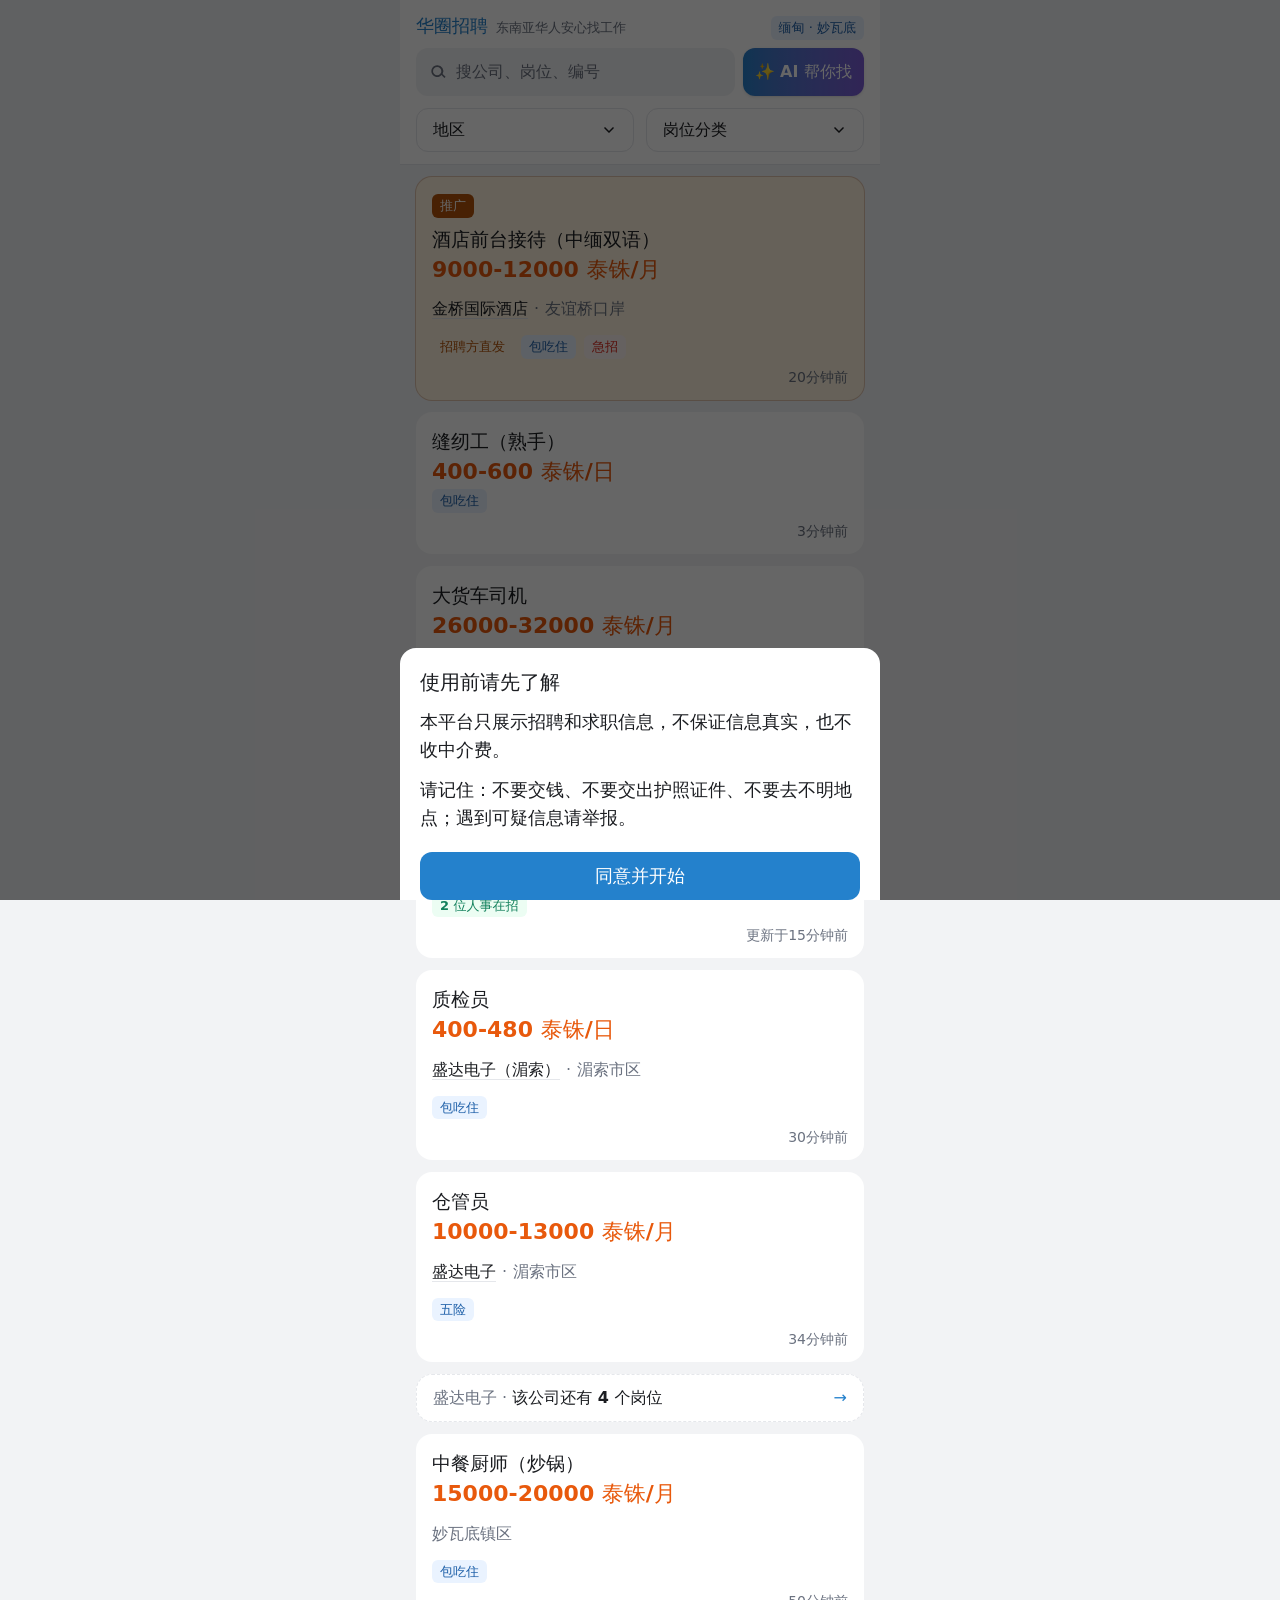
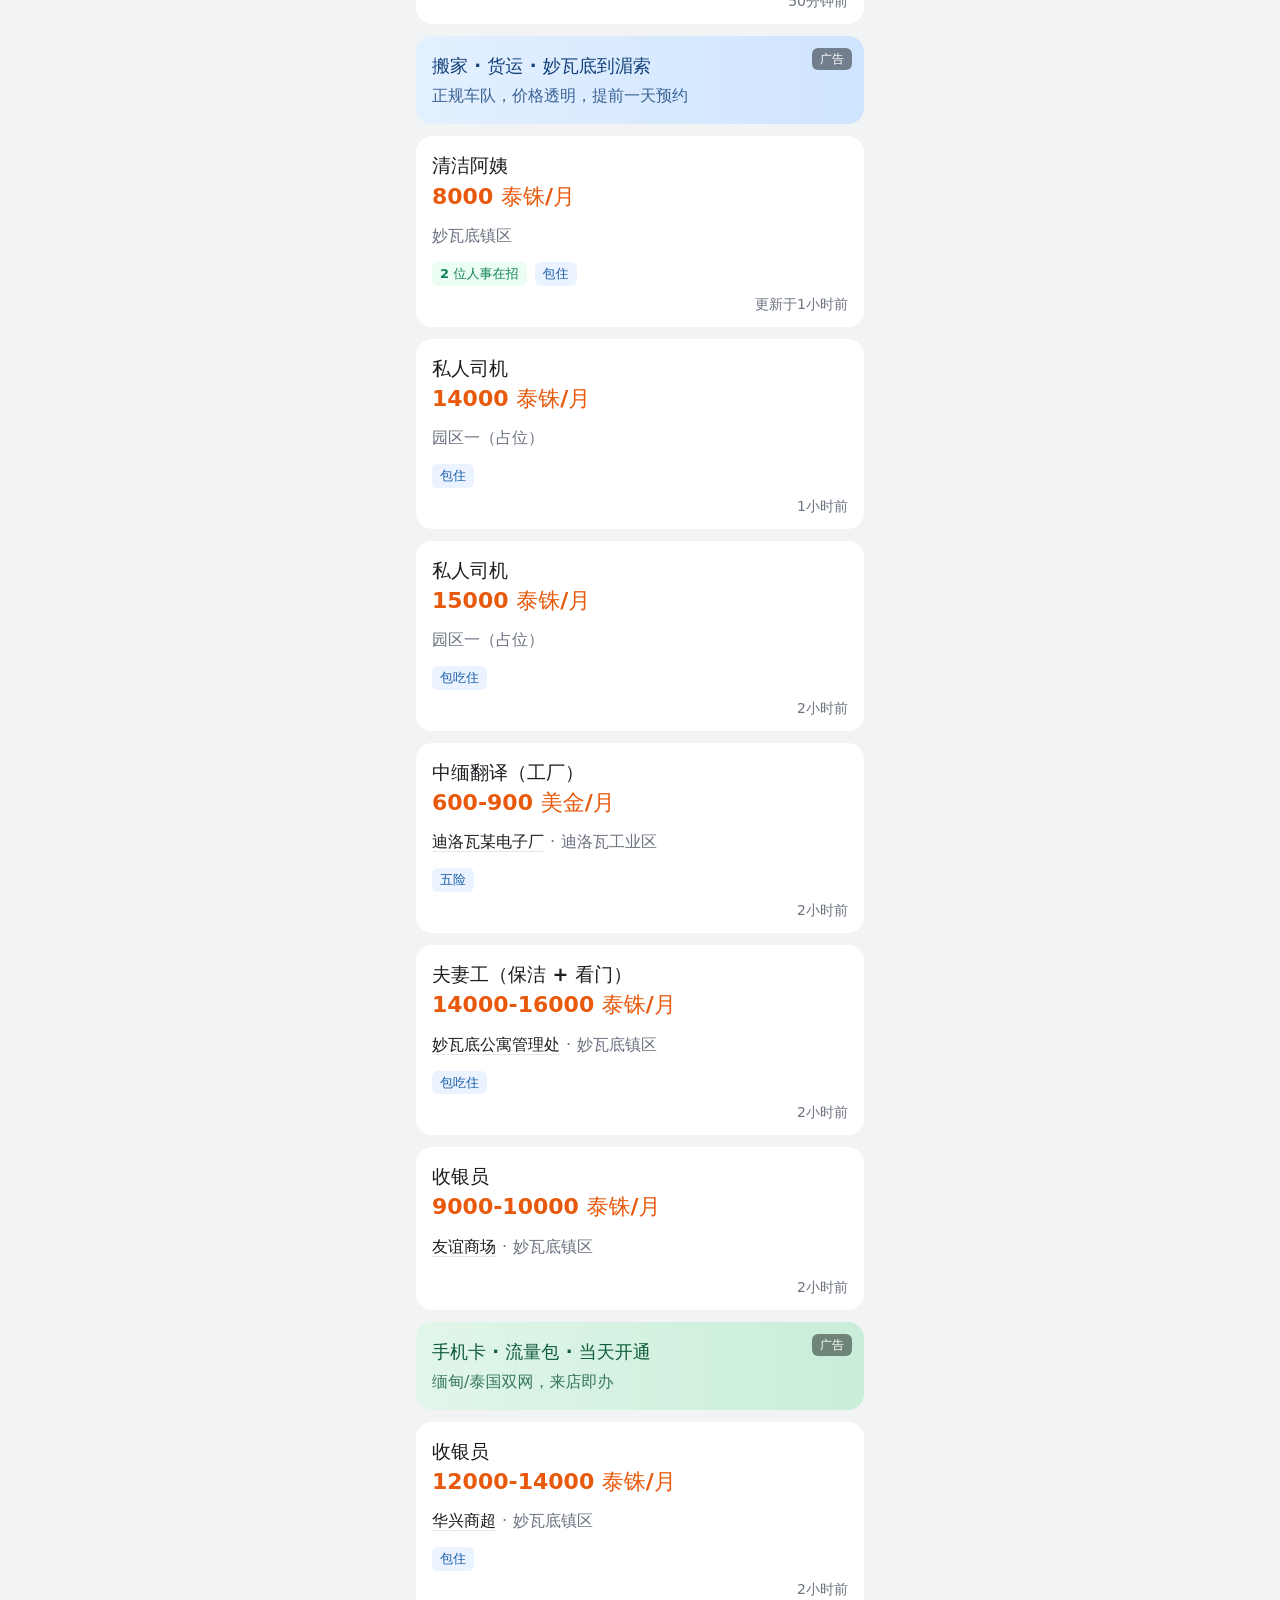
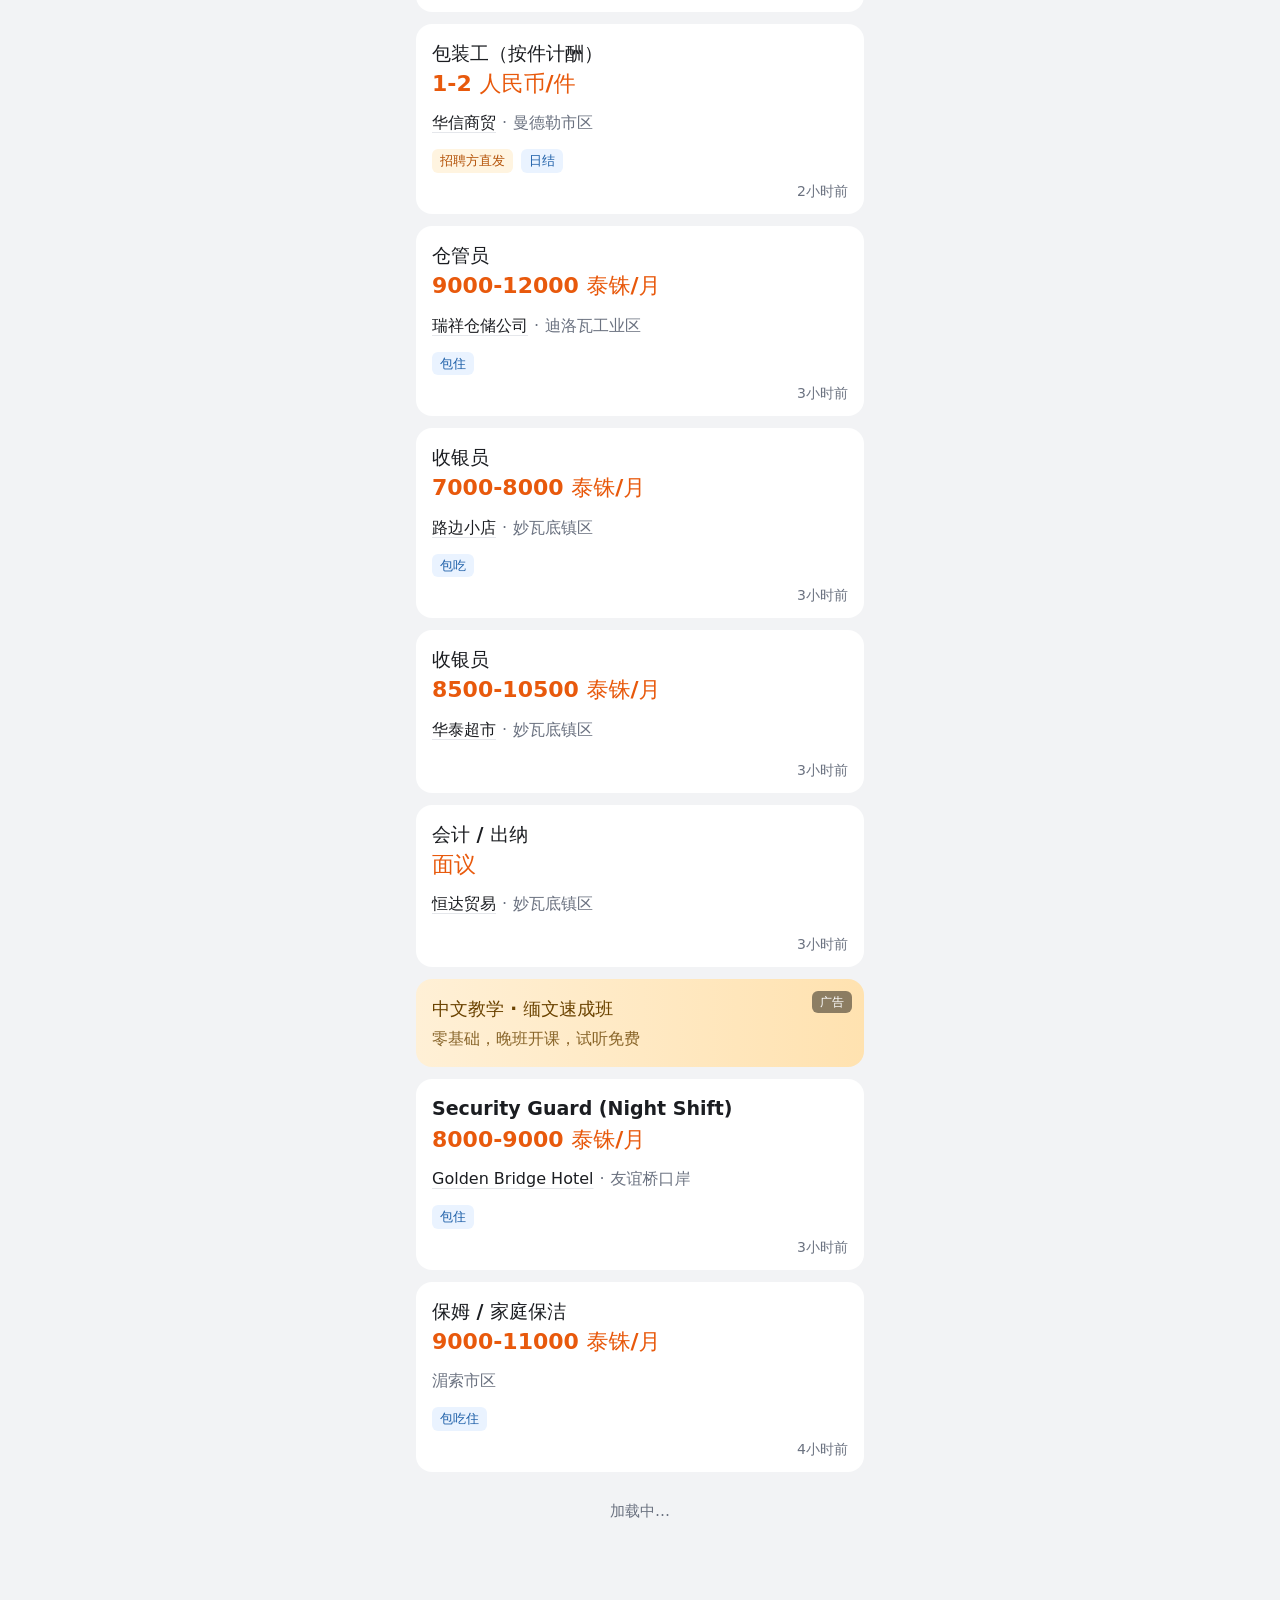
==== commit 1d7200d5: "更新演示站到 v0.28：华圈招聘、发帖与刷新规则" ====
--- a/index.html
+++ b/index.html
@@ -3,7 +3,7 @@
   <head>
     <meta charset="UTF-8" />
     <meta name="viewport" content="width=device-width, initial-scale=1.0, viewport-fit=cover, user-scalable=no" />
-    <title>缅华招聘助手</title>
+    <title>华圈招聘</title>
     <script>
       // 只有在 Telegram 里打开时，才加载 Telegram 官方的小程序脚本（它提供返回键、主按钮、分享、主题色、用户信息等）。
       // 普通浏览器和预览里不加载，避免多余的请求。必须在页面脚本之前同步加载，所以用 document.write。
@@ -13,8 +13,8 @@
         document.write('<script src="https://telegram.org/js/telegram-web-app.js"><\/script>')
       }
     </script>
-    <script type="module" crossorigin src="./assets/index-C6TcYbkI.js"></script>
-    <link rel="stylesheet" crossorigin href="./assets/index-DDi832nv.css">
+    <script type="module" crossorigin src="./assets/index-CoY-HIRy.js"></script>
+    <link rel="stylesheet" crossorigin href="./assets/index-sZqGrKFQ.css">
   </head>
   <body>
     <div id="root"></div>
--- a/assets/index-sZqGrKFQ.css
+++ b/assets/index-sZqGrKFQ.css
@@ -0,0 +1,2 @@
+/*! tailwindcss v4.3.3 | MIT License | https://tailwindcss.com */
+@layer properties{@supports (((-webkit-hyphens:none)) and (not (margin-trim:inline))) or ((-moz-orient:inline) and (not (color:rgb(from red r g b)))){*,:before,:after,::backdrop{--tw-space-y-reverse:0;--tw-divide-y-reverse:0;--tw-border-style:solid;--tw-gradient-position:initial;--tw-gradient-from:#0000;--tw-gradient-via:#0000;--tw-gradient-to:#0000;--tw-gradient-stops:initial;--tw-gradient-via-stops:initial;--tw-gradient-from-position:0%;--tw-gradient-via-position:50%;--tw-gradient-to-position:100%;--tw-leading:initial;--tw-font-weight:initial;--tw-tracking:initial;--tw-shadow:0 0 #0000;--tw-shadow-color:initial;--tw-shadow-alpha:100%;--tw-inset-shadow:0 0 #0000;--tw-inset-shadow-color:initial;--tw-inset-shadow-alpha:100%;--tw-ring-color:initial;--tw-ring-shadow:0 0 #0000;--tw-inset-ring-color:initial;--tw-inset-ring-shadow:0 0 #0000;--tw-ring-inset:initial;--tw-ring-offset-width:0px;--tw-ring-offset-color:#fff;--tw-ring-offset-shadow:0 0 #0000;--tw-content:""}}}@font-face{font-family:Noto Sans Myanmar;font-style:normal;font-display:swap;font-weight:400;src:url(./noto-sans-myanmar-myanmar-400-normal-C_Ri2PLj.woff2)format("woff2"),url(./noto-sans-myanmar-myanmar-400-normal-Di6U4opH.woff)format("woff");unicode-range:U+1000-109F,U+200C-200D,U+25CC,U+A92E,U+A9E0-A9FE,U+AA60-AA7F,U+116D0-116E3}@font-face{font-family:Noto Sans Myanmar;font-style:normal;font-display:swap;font-weight:400;src:url(./noto-sans-myanmar-latin-ext-400-normal-Bh89aKMz.woff2)format("woff2"),url(./noto-sans-myanmar-latin-ext-400-normal-DRGWNQyd.woff)format("woff");unicode-range:U+100-2BA,U+2BD-2C5,U+2C7-2CC,U+2CE-2D7,U+2DD-2FF,U+304,U+308,U+329,U+1D00-1DBF,U+1E00-1E9F,U+1EF2-1EFF,U+2020,U+20A0-20AB,U+20AD-20C0,U+2113,U+2C60-2C7F,U+A720-A7FF}@font-face{font-family:Noto Sans Myanmar;font-style:normal;font-display:swap;font-weight:400;src:url(./noto-sans-myanmar-latin-400-normal-Dt7kQkP-.woff2)format("woff2"),url(./noto-sans-myanmar-latin-400-normal-wRn4g6YM.woff)format("woff");unicode-range:U+??,U+131,U+152-153,U+2BB-2BC,U+2C6,U+2DA,U+2DC,U+304,U+308,U+329,U+2000-206F,U+20AC,U+2122,U+2191,U+2193,U+2212,U+2215,U+FEFF,U+FFFD}@font-face{font-family:Noto Sans Myanmar;font-style:normal;font-display:swap;font-weight:700;src:url(./noto-sans-myanmar-myanmar-700-normal-D1JgZPvU.woff2)format("woff2"),url(./noto-sans-myanmar-myanmar-700-normal-rnZT0XO2.woff)format("woff");unicode-range:U+1000-109F,U+200C-200D,U+25CC,U+A92E,U+A9E0-A9FE,U+AA60-AA7F,U+116D0-116E3}@font-face{font-family:Noto Sans Myanmar;font-style:normal;font-display:swap;font-weight:700;src:url(./noto-sans-myanmar-latin-ext-700-normal-DltkCll-.woff2)format("woff2"),url(./noto-sans-myanmar-latin-ext-700-normal-Bkvv9Icw.woff)format("woff");unicode-range:U+100-2BA,U+2BD-2C5,U+2C7-2CC,U+2CE-2D7,U+2DD-2FF,U+304,U+308,U+329,U+1D00-1DBF,U+1E00-1E9F,U+1EF2-1EFF,U+2020,U+20A0-20AB,U+20AD-20C0,U+2113,U+2C60-2C7F,U+A720-A7FF}@font-face{font-family:Noto Sans Myanmar;font-style:normal;font-display:swap;font-weight:700;src:url(./noto-sans-myanmar-latin-700-normal-BQvPCnvz.woff2)format("woff2"),url(./noto-sans-myanmar-latin-700-normal-B-fuSLfn.woff)format("woff");unicode-range:U+??,U+131,U+152-153,U+2BB-2BC,U+2C6,U+2DA,U+2DC,U+304,U+308,U+329,U+2000-206F,U+20AC,U+2122,U+2191,U+2193,U+2212,U+2215,U+FEFF,U+FFFD}@layer theme{:root,:host{--font-sans:system-ui, -apple-system, "Segoe UI", "PingFang SC", "Microsoft YaHei", "WenQuanYi Zen Hei", "Noto Sans Myanmar", "Padauk", "Myanmar Text", sans-serif;--font-mono:ui-monospace, SFMono-Regular, Menlo, Monaco, Consolas, "Liberation Mono", "Courier New", monospace;--color-black:#000;--color-white:#fff;--spacing:.25rem;--container-xs:20rem;--container-sm:24rem;--container-3xl:48rem;--text-base:1rem;--text-base--line-height:calc(1.5 / 1);--text-lg:1.125rem;--text-lg--line-height:calc(1.75 / 1.125);--text-xl:1.25rem;--text-xl--line-height:calc(1.75 / 1.25);--text-2xl:1.5rem;--text-2xl--line-height:calc(2 / 1.5);--text-3xl:1.875rem;--text-3xl--line-height:calc(2.25 / 1.875);--font-weight-normal:400;--font-weight-medium:500;--font-weight-bold:700;--tracking-wide:.025em;--leading-tight:1.25;--leading-snug:1.375;--leading-relaxed:1.625;--radius-sm:.25rem;--radius-md:.375rem;--radius-lg:.5rem;--radius-xl:.75rem;--radius-2xl:1rem;--default-transition-duration:.15s;--default-transition-timing-function:cubic-bezier(.4, 0, .2, 1);--default-font-family:system-ui, -apple-system, "Segoe UI", "PingFang SC", "Microsoft YaHei", "WenQuanYi Zen Hei", "Noto Sans Myanmar", "Padauk", "Myanmar Text", sans-serif;--default-mono-font-family:var(--font-mono)}}@layer base{*,:after,:before,::backdrop{box-sizing:border-box;border:0 solid;margin:0;padding:0}::file-selector-button{box-sizing:border-box;border:0 solid;margin:0;padding:0}html,:host{-webkit-text-size-adjust:100%;tab-size:4;line-height:1.5;font-family:var(--default-font-family,-apple-system, BlinkMacSystemFont, "Segoe UI", Roboto, "Helvetica Neue", "Noto Sans", Arial, sans-serif, "Apple Color Emoji", "Segoe UI Emoji", "Segoe UI Symbol", "Noto Color Emoji");font-feature-settings:var(--default-font-feature-settings,normal);font-variation-settings:var(--default-font-variation-settings,normal);-webkit-tap-highlight-color:transparent}hr{height:0;color:inherit;border-top-width:1px}abbr:where([title]){-webkit-text-decoration:underline dotted;text-decoration:underline dotted}h1,h2,h3,h4,h5,h6{font-size:inherit;font-weight:inherit}a{color:inherit;-webkit-text-decoration:inherit;-webkit-text-decoration:inherit;-webkit-text-decoration:inherit;-webkit-text-decoration:inherit;text-decoration:inherit}b,strong{font-weight:bolder}code,kbd,samp,pre{font-family:var(--default-mono-font-family,ui-monospace, SFMono-Regular, Menlo, Monaco, Consolas, "Liberation Mono", "Courier New", monospace);font-feature-settings:var(--default-mono-font-feature-settings,normal);font-variation-settings:var(--default-mono-font-variation-settings,normal);font-size:1em}small{font-size:80%}sub,sup{vertical-align:baseline;font-size:75%;line-height:0;position:relative}sub{bottom:-.25em}sup{top:-.5em}table{text-indent:0;border-color:inherit;border-collapse:collapse}:-moz-focusring:where(:not(iframe)){outline:auto}progress{vertical-align:baseline}summary{display:list-item}ol,ul,menu{list-style:none}img,svg,video,canvas,audio,iframe,embed,object{vertical-align:middle;display:block}img,video{max-width:100%;height:auto}button,input,select,optgroup,textarea{font:inherit;font-feature-settings:inherit;font-variation-settings:inherit;letter-spacing:inherit;color:inherit;opacity:1;background-color:#0000;border-radius:0}::file-selector-button{font:inherit;font-feature-settings:inherit;font-variation-settings:inherit;letter-spacing:inherit;color:inherit;opacity:1;background-color:#0000;border-radius:0}:where(select:is([multiple],[size])) optgroup{font-weight:bolder}:where(select:is([multiple],[size])) optgroup option{padding-inline-start:20px}::file-selector-button{margin-inline-end:4px}::placeholder{opacity:1}@supports (not ((-webkit-appearance:-apple-pay-button))) or (contain-intrinsic-size:1px){::placeholder{color:currentColor}@supports (color:color-mix(in lab, red, red)){::placeholder{color:color-mix(in oklab, currentcolor 50%, transparent)}}}textarea{resize:vertical}::-webkit-search-decoration{-webkit-appearance:none}::-webkit-date-and-time-value{min-height:1lh;text-align:inherit}::-webkit-datetime-edit{display:inline-flex}::-webkit-datetime-edit-fields-wrapper{padding:0}::-webkit-datetime-edit{padding-block:0}::-webkit-datetime-edit-year-field{padding-block:0}::-webkit-datetime-edit-month-field{padding-block:0}::-webkit-datetime-edit-day-field{padding-block:0}::-webkit-datetime-edit-hour-field{padding-block:0}::-webkit-datetime-edit-minute-field{padding-block:0}::-webkit-datetime-edit-second-field{padding-block:0}::-webkit-datetime-edit-millisecond-field{padding-block:0}::-webkit-datetime-edit-meridiem-field{padding-block:0}::-webkit-calendar-picker-indicator{line-height:1}:-moz-ui-invalid{box-shadow:none}button,input:where([type=button],[type=reset],[type=submit]){appearance:button}::file-selector-button{appearance:button}::-webkit-inner-spin-button{height:auto}::-webkit-outer-spin-button{height:auto}[hidden]:where(:not([hidden=until-found])){display:none!important}button{font:inherit;color:inherit;cursor:pointer}input,textarea,select{font:inherit;color:inherit}}@layer components;@layer utilities{.pointer-events-none{pointer-events:none}.visible{visibility:visible}.sr-only{clip-path:inset(50%);white-space:nowrap;border-width:0;width:1px;height:1px;margin:-1px;padding:0;position:absolute;overflow:hidden}.absolute{position:absolute}.fixed{position:fixed}.relative{position:relative}.sticky{position:sticky}.inset-0{inset:0}.inset-x-0{inset-inline:0}.top-0{top:0}.top-1{top:var(--spacing)}.top-3{top:calc(var(--spacing) * 3)}.top-14{top:calc(var(--spacing) * 14)}.top-\[68px\]{top:68px}.right-3{right:calc(var(--spacing) * 3)}.right-4{right:calc(var(--spacing) * 4)}.bottom-0{bottom:0}.bottom-24{bottom:calc(var(--spacing) * 24)}.bottom-\[76px\]{bottom:76px}.left-0{left:0}.left-1{left:var(--spacing)}.left-7{left:calc(var(--spacing) * 7)}.z-10{z-index:10}.z-20{z-index:20}.z-30{z-index:30}.z-40{z-index:40}.z-50{z-index:50}.z-\[90\]{z-index:90}.z-\[100\]{z-index:100}.col-span-2{grid-column:span 2/span 2}.m-4{margin:calc(var(--spacing) * 4)}.mx-0{margin-inline:0}.mx-1\.5{margin-inline:calc(var(--spacing) * 1.5)}.mx-auto{margin-inline:auto}.-mt-1{margin-top:calc(var(--spacing) * -1)}.-mt-2{margin-top:calc(var(--spacing) * -2)}.mt-0\.5{margin-top:calc(var(--spacing) * .5)}.mt-1{margin-top:var(--spacing)}.mt-1\.5{margin-top:calc(var(--spacing) * 1.5)}.mt-2{margin-top:calc(var(--spacing) * 2)}.mt-3{margin-top:calc(var(--spacing) * 3)}.mt-4{margin-top:calc(var(--spacing) * 4)}.mt-5{margin-top:calc(var(--spacing) * 5)}.mt-6{margin-top:calc(var(--spacing) * 6)}.mt-7{margin-top:calc(var(--spacing) * 7)}.mt-8{margin-top:calc(var(--spacing) * 8)}.-mr-2{margin-right:calc(var(--spacing) * -2)}.mr-1{margin-right:var(--spacing)}.mr-2{margin-right:calc(var(--spacing) * 2)}.mb-1{margin-bottom:var(--spacing)}.mb-2{margin-bottom:calc(var(--spacing) * 2)}.mb-3{margin-bottom:calc(var(--spacing) * 3)}.mb-4{margin-bottom:calc(var(--spacing) * 4)}.mb-5{margin-bottom:calc(var(--spacing) * 5)}.ml-1{margin-left:var(--spacing)}.ml-2{margin-left:calc(var(--spacing) * 2)}.ml-auto{margin-left:auto}.line-clamp-2{-webkit-line-clamp:2;-webkit-box-orient:vertical;display:-webkit-box;overflow:hidden}.line-clamp-5{-webkit-line-clamp:5;-webkit-box-orient:vertical;display:-webkit-box;overflow:hidden}.block{display:block}.flex{display:flex}.grid{display:grid}.hidden{display:none}.inline-block{display:inline-block}.inline-flex{display:inline-flex}.h-2\.5{height:calc(var(--spacing) * 2.5)}.h-4{height:calc(var(--spacing) * 4)}.h-5{height:calc(var(--spacing) * 5)}.h-6{height:calc(var(--spacing) * 6)}.h-8{height:calc(var(--spacing) * 8)}.h-9{height:calc(var(--spacing) * 9)}.h-10{height:calc(var(--spacing) * 10)}.h-11{height:calc(var(--spacing) * 11)}.h-12{height:calc(var(--spacing) * 12)}.h-14{height:calc(var(--spacing) * 14)}.h-16{height:calc(var(--spacing) * 16)}.h-20{height:calc(var(--spacing) * 20)}.h-24{height:calc(var(--spacing) * 24)}.h-28{height:calc(var(--spacing) * 28)}.h-\[70dvh\]{height:70dvh}.h-\[80dvh\]{height:80dvh}.h-full{height:100%}.max-h-\[85dvh\]{max-height:85dvh}.max-h-\[90dvh\]{max-height:90dvh}.\!min-h-9{min-height:calc(var(--spacing) * 9)!important}.\!min-h-10{min-height:calc(var(--spacing) * 10)!important}.\!min-h-11{min-height:calc(var(--spacing) * 11)!important}.min-h-8{min-height:calc(var(--spacing) * 8)}.min-h-9{min-height:calc(var(--spacing) * 9)}.min-h-10{min-height:calc(var(--spacing) * 10)}.min-h-11{min-height:calc(var(--spacing) * 11)}.min-h-12{min-height:calc(var(--spacing) * 12)}.min-h-14{min-height:calc(var(--spacing) * 14)}.min-h-16{min-height:calc(var(--spacing) * 16)}.min-h-\[60px\]{min-height:60px}.min-h-\[70dvh\]{min-height:70dvh}.min-h-\[calc\(100dvh-56px\)\]{min-height:calc(100dvh - 56px)}.min-h-dvh{min-height:100dvh}.\!w-32{width:calc(var(--spacing) * 32)!important}.w-2\.5{width:calc(var(--spacing) * 2.5)}.w-4{width:calc(var(--spacing) * 4)}.w-5{width:calc(var(--spacing) * 5)}.w-6{width:calc(var(--spacing) * 6)}.w-8{width:calc(var(--spacing) * 8)}.w-9{width:calc(var(--spacing) * 9)}.w-10{width:calc(var(--spacing) * 10)}.w-11{width:calc(var(--spacing) * 11)}.w-12{width:calc(var(--spacing) * 12)}.w-14{width:calc(var(--spacing) * 14)}.w-16{width:calc(var(--spacing) * 16)}.w-20{width:calc(var(--spacing) * 20)}.w-24{width:calc(var(--spacing) * 24)}.w-32{width:calc(var(--spacing) * 32)}.w-40{width:calc(var(--spacing) * 40)}.w-48{width:calc(var(--spacing) * 48)}.w-52{width:calc(var(--spacing) * 52)}.w-56{width:calc(var(--spacing) * 56)}.w-64{width:calc(var(--spacing) * 64)}.w-fit{width:fit-content}.w-full{width:100%}.max-w-3xl{max-width:var(--container-3xl)}.max-w-\[85\%\]{max-width:85%}.max-w-\[88\%\]{max-width:88%}.max-w-\[92\%\]{max-width:92%}.max-w-\[320px\]{max-width:320px}.max-w-\[400px\]{max-width:400px}.max-w-\[480px\]{max-width:480px}.max-w-full{max-width:100%}.max-w-sm{max-width:var(--container-sm)}.max-w-xs{max-width:var(--container-xs)}.min-w-0{min-width:0}.min-w-11{min-width:calc(var(--spacing) * 11)}.flex-1{flex:1}.flex-\[2\]{flex:2}.shrink-0{flex-shrink:0}.cursor-pointer{cursor:pointer}.scroll-mt-4{scroll-margin-top:calc(var(--spacing) * 4)}.list-decimal{list-style-type:decimal}.grid-cols-2{grid-template-columns:repeat(2,minmax(0,1fr))}.grid-cols-3{grid-template-columns:repeat(3,minmax(0,1fr))}.flex-col{flex-direction:column}.flex-wrap{flex-wrap:wrap}.place-items-center{place-items:center}.content-center{align-content:center}.items-baseline{align-items:baseline}.items-center{align-items:center}.items-end{align-items:flex-end}.items-start{align-items:flex-start}.justify-between{justify-content:space-between}.justify-center{justify-content:center}.justify-end{justify-content:flex-end}.gap-0\.5{gap:calc(var(--spacing) * .5)}.gap-1{gap:var(--spacing)}.gap-1\.5{gap:calc(var(--spacing) * 1.5)}.gap-2{gap:calc(var(--spacing) * 2)}.gap-3{gap:calc(var(--spacing) * 3)}.gap-4{gap:calc(var(--spacing) * 4)}:where(.space-y-0\.5>:not(:last-child)){--tw-space-y-reverse:0;margin-block-start:calc(calc(var(--spacing) * .5) * var(--tw-space-y-reverse));margin-block-end:calc(calc(var(--spacing) * .5) * calc(1 - var(--tw-space-y-reverse)))}:where(.space-y-1>:not(:last-child)){--tw-space-y-reverse:0;margin-block-start:calc(var(--spacing) * var(--tw-space-y-reverse));margin-block-end:calc(var(--spacing) * calc(1 - var(--tw-space-y-reverse)))}:where(.space-y-2>:not(:last-child)){--tw-space-y-reverse:0;margin-block-start:calc(calc(var(--spacing) * 2) * var(--tw-space-y-reverse));margin-block-end:calc(calc(var(--spacing) * 2) * calc(1 - var(--tw-space-y-reverse)))}:where(.space-y-3>:not(:last-child)){--tw-space-y-reverse:0;margin-block-start:calc(calc(var(--spacing) * 3) * var(--tw-space-y-reverse));margin-block-end:calc(calc(var(--spacing) * 3) * calc(1 - var(--tw-space-y-reverse)))}:where(.space-y-4>:not(:last-child)){--tw-space-y-reverse:0;margin-block-start:calc(calc(var(--spacing) * 4) * var(--tw-space-y-reverse));margin-block-end:calc(calc(var(--spacing) * 4) * calc(1 - var(--tw-space-y-reverse)))}:where(.space-y-5>:not(:last-child)){--tw-space-y-reverse:0;margin-block-start:calc(calc(var(--spacing) * 5) * var(--tw-space-y-reverse));margin-block-end:calc(calc(var(--spacing) * 5) * calc(1 - var(--tw-space-y-reverse)))}.gap-y-1{row-gap:var(--spacing)}:where(.divide-y>:not(:last-child)){--tw-divide-y-reverse:0;border-bottom-style:var(--tw-border-style);border-top-style:var(--tw-border-style);border-top-width:calc(1px * var(--tw-divide-y-reverse));border-bottom-width:calc(1px * calc(1 - var(--tw-divide-y-reverse)))}:where(.divide-line>:not(:last-child)){border-color:var(--line)}.truncate{text-overflow:ellipsis;white-space:nowrap;overflow:hidden}.overflow-hidden{overflow:hidden}.overflow-x-auto{overflow-x:auto}.overflow-y-auto{overflow-y:auto}.overscroll-contain{overscroll-behavior:contain}.rounded{border-radius:.25rem}.rounded-2xl{border-radius:var(--radius-2xl)}.rounded-full{border-radius:2147483647px}.rounded-lg{border-radius:var(--radius-lg)}.rounded-md{border-radius:var(--radius-md)}.rounded-xl{border-radius:var(--radius-xl)}.rounded-t-2xl{border-top-left-radius:var(--radius-2xl);border-top-right-radius:var(--radius-2xl)}.rounded-tl-sm{border-top-left-radius:var(--radius-sm)}.rounded-tr-sm{border-top-right-radius:var(--radius-sm)}.rounded-b-2xl{border-bottom-right-radius:var(--radius-2xl);border-bottom-left-radius:var(--radius-2xl)}.border{border-style:var(--tw-border-style);border-width:1px}.border-2{border-style:var(--tw-border-style);border-width:2px}.border-t{border-top-style:var(--tw-border-style);border-top-width:1px}.border-r{border-right-style:var(--tw-border-style);border-right-width:1px}.border-b{border-bottom-style:var(--tw-border-style);border-bottom-width:1px}.border-l-4{border-left-style:var(--tw-border-style);border-left-width:4px}.border-dashed{--tw-border-style:dashed;border-style:dashed}.border-btn{border-color:var(--btn)}.border-danger{border-color:var(--danger)}.border-line{border-color:var(--line)}.border-salary{border-color:var(--salary)}.border-transparent{border-color:#0000}.bg-bg{background-color:var(--bg)}.bg-bg2{background-color:var(--bg2)}.bg-black\/10{background-color:#0000001a}@supports (color:color-mix(in lab, red, red)){.bg-black\/10{background-color:color-mix(in oklab, var(--color-black) 10%, transparent)}}.bg-black\/15{background-color:#00000026}@supports (color:color-mix(in lab, red, red)){.bg-black\/15{background-color:color-mix(in oklab, var(--color-black) 15%, transparent)}}.bg-black\/45{background-color:#00000073}@supports (color:color-mix(in lab, red, red)){.bg-black\/45{background-color:color-mix(in oklab, var(--color-black) 45%, transparent)}}.bg-black\/50{background-color:#00000080}@supports (color:color-mix(in lab, red, red)){.bg-black\/50{background-color:color-mix(in oklab, var(--color-black) 50%, transparent)}}.bg-black\/60{background-color:#0009}@supports (color:color-mix(in lab, red, red)){.bg-black\/60{background-color:color-mix(in oklab, var(--color-black) 60%, transparent)}}.bg-black\/85{background-color:#000000d9}@supports (color:color-mix(in lab, red, red)){.bg-black\/85{background-color:color-mix(in oklab, var(--color-black) 85%, transparent)}}.bg-btn{background-color:var(--btn)}.bg-danger{background-color:var(--danger)}.bg-danger-bg{background-color:var(--danger-bg)}.bg-line{background-color:var(--line)}.bg-ok{background-color:var(--ok)}.bg-ok-bg{background-color:var(--ok-bg)}.bg-promo{background-color:var(--promo)}.bg-promo-bg{background-color:var(--promo-bg)}.bg-tag-bg{background-color:var(--tag-bg)}.bg-transparent{background-color:#0000}.bg-warn-bg{background-color:var(--warn-bg)}.bg-white{background-color:var(--color-white)}.bg-gradient-to-r{--tw-gradient-position:to right in oklab;background-image:linear-gradient(var(--tw-gradient-stops))}.from-\[\#e1f6ea\]{--tw-gradient-from:#e1f6ea;--tw-gradient-stops:var(--tw-gradient-via-stops,var(--tw-gradient-position), var(--tw-gradient-from) var(--tw-gradient-from-position), var(--tw-gradient-to) var(--tw-gradient-to-position))}.from-\[\#e3f0ff\]{--tw-gradient-from:#e3f0ff;--tw-gradient-stops:var(--tw-gradient-via-stops,var(--tw-gradient-position), var(--tw-gradient-from) var(--tw-gradient-from-position), var(--tw-gradient-to) var(--tw-gradient-to-position))}.from-\[\#fff0d6\]{--tw-gradient-from:#fff0d6;--tw-gradient-stops:var(--tw-gradient-via-stops,var(--tw-gradient-position), var(--tw-gradient-from) var(--tw-gradient-from-position), var(--tw-gradient-to) var(--tw-gradient-to-position))}.from-btn{--tw-gradient-from:var(--btn);--tw-gradient-stops:var(--tw-gradient-via-stops,var(--tw-gradient-position), var(--tw-gradient-from) var(--tw-gradient-from-position), var(--tw-gradient-to) var(--tw-gradient-to-position))}.to-\[\#7b5cd6\]{--tw-gradient-to:#7b5cd6;--tw-gradient-stops:var(--tw-gradient-via-stops,var(--tw-gradient-position), var(--tw-gradient-from) var(--tw-gradient-from-position), var(--tw-gradient-to) var(--tw-gradient-to-position))}.to-\[\#c8edd8\]{--tw-gradient-to:#c8edd8;--tw-gradient-stops:var(--tw-gradient-via-stops,var(--tw-gradient-position), var(--tw-gradient-from) var(--tw-gradient-from-position), var(--tw-gradient-to) var(--tw-gradient-to-position))}.to-\[\#cfe4ff\]{--tw-gradient-to:#cfe4ff;--tw-gradient-stops:var(--tw-gradient-via-stops,var(--tw-gradient-position), var(--tw-gradient-from) var(--tw-gradient-from-position), var(--tw-gradient-to) var(--tw-gradient-to-position))}.to-\[\#ffe2b0\]{--tw-gradient-to:#ffe2b0;--tw-gradient-stops:var(--tw-gradient-via-stops,var(--tw-gradient-position), var(--tw-gradient-from) var(--tw-gradient-from-position), var(--tw-gradient-to) var(--tw-gradient-to-position))}.object-cover{object-fit:cover}.p-1{padding:var(--spacing)}.p-2{padding:calc(var(--spacing) * 2)}.p-3{padding:calc(var(--spacing) * 3)}.p-4{padding:calc(var(--spacing) * 4)}.p-5{padding:calc(var(--spacing) * 5)}.p-6{padding:calc(var(--spacing) * 6)}.p-8{padding:calc(var(--spacing) * 8)}.\!px-3{padding-inline:calc(var(--spacing) * 3)!important}.\!px-4{padding-inline:calc(var(--spacing) * 4)!important}.px-0\.5{padding-inline:calc(var(--spacing) * .5)}.px-1{padding-inline:var(--spacing)}.px-1\.5{padding-inline:calc(var(--spacing) * 1.5)}.px-2{padding-inline:calc(var(--spacing) * 2)}.px-3{padding-inline:calc(var(--spacing) * 3)}.px-4{padding-inline:calc(var(--spacing) * 4)}.px-5{padding-inline:calc(var(--spacing) * 5)}.px-6{padding-inline:calc(var(--spacing) * 6)}.px-8{padding-inline:calc(var(--spacing) * 8)}.py-0\.5{padding-block:calc(var(--spacing) * .5)}.py-1{padding-block:var(--spacing)}.py-2{padding-block:calc(var(--spacing) * 2)}.py-2\.5{padding-block:calc(var(--spacing) * 2.5)}.py-3{padding-block:calc(var(--spacing) * 3)}.py-4{padding-block:calc(var(--spacing) * 4)}.py-6{padding-block:calc(var(--spacing) * 6)}.py-8{padding-block:calc(var(--spacing) * 8)}.py-16{padding-block:calc(var(--spacing) * 16)}.pt-1{padding-top:var(--spacing)}.pt-2{padding-top:calc(var(--spacing) * 2)}.pt-3{padding-top:calc(var(--spacing) * 3)}.pt-4{padding-top:calc(var(--spacing) * 4)}.pt-6{padding-top:calc(var(--spacing) * 6)}.pt-10{padding-top:calc(var(--spacing) * 10)}.pr-4{padding-right:calc(var(--spacing) * 4)}.pr-12{padding-right:calc(var(--spacing) * 12)}.pb-1{padding-bottom:var(--spacing)}.pb-3{padding-bottom:calc(var(--spacing) * 3)}.pb-8{padding-bottom:calc(var(--spacing) * 8)}.pb-10{padding-bottom:calc(var(--spacing) * 10)}.pb-16{padding-bottom:calc(var(--spacing) * 16)}.pb-24{padding-bottom:calc(var(--spacing) * 24)}.pb-28{padding-bottom:calc(var(--spacing) * 28)}.pb-36{padding-bottom:calc(var(--spacing) * 36)}.pl-2{padding-left:calc(var(--spacing) * 2)}.pl-3{padding-left:calc(var(--spacing) * 3)}.pl-5{padding-left:calc(var(--spacing) * 5)}.text-center{text-align:center}.text-left{text-align:left}.text-right{text-align:right}.font-mono{font-family:var(--font-mono)}.\!text-base{font-size:var(--text-base)!important;line-height:var(--tw-leading,var(--text-base--line-height))!important}.text-2xl{font-size:var(--text-2xl);line-height:var(--tw-leading,var(--text-2xl--line-height))}.text-3xl{font-size:var(--text-3xl);line-height:var(--tw-leading,var(--text-3xl--line-height))}.text-base{font-size:var(--text-base);line-height:var(--tw-leading,var(--text-base--line-height))}.text-lg{font-size:var(--text-lg);line-height:var(--tw-leading,var(--text-lg--line-height))}.text-xl{font-size:var(--text-xl);line-height:var(--tw-leading,var(--text-xl--line-height))}.\!text-\[14px\]{font-size:14px!important}.text-\[12px\]{font-size:12px}.text-\[13px\]{font-size:13px}.text-\[14px\]{font-size:14px}.text-\[15px\]{font-size:15px}.text-\[16px\]{font-size:16px}.text-\[19px\]{font-size:19px}.text-\[22px\]{font-size:22px}.leading-8{--tw-leading:calc(var(--spacing) * 8);line-height:calc(var(--spacing) * 8)}.leading-none{--tw-leading:1;line-height:1}.leading-relaxed{--tw-leading:var(--leading-relaxed);line-height:var(--leading-relaxed)}.leading-snug{--tw-leading:var(--leading-snug);line-height:var(--leading-snug)}.leading-tight{--tw-leading:var(--leading-tight);line-height:var(--leading-tight)}.font-bold{--tw-font-weight:var(--font-weight-bold);font-weight:var(--font-weight-bold)}.font-medium{--tw-font-weight:var(--font-weight-medium);font-weight:var(--font-weight-medium)}.font-normal{--tw-font-weight:var(--font-weight-normal);font-weight:var(--font-weight-normal)}.tracking-wide{--tw-tracking:var(--tracking-wide);letter-spacing:var(--tracking-wide)}.break-all{word-break:break-all}.whitespace-nowrap{white-space:nowrap}.whitespace-pre-line{white-space:pre-line}.whitespace-pre-wrap{white-space:pre-wrap}.\!text-danger{color:var(--danger)!important}.text-\[\#0f5b3a\]{color:#0f5b3a}.text-\[\#6b4300\]{color:#6b4300}.text-\[\#12417a\]{color:#12417a}.text-btn{color:var(--btn)}.text-btn-text{color:var(--btn-text)}.text-danger{color:var(--danger)}.text-hint{color:var(--hint)}.text-link{color:var(--link)}.text-ok{color:var(--ok)}.text-promo{color:var(--promo)}.text-salary{color:var(--salary)}.text-tag-text{color:var(--tag-text)}.text-warn-text{color:var(--warn-text)}.text-white{color:var(--color-white)}.line-through{text-decoration-line:line-through}.underline{text-decoration-line:underline}.decoration-line{-webkit-text-decoration-color:var(--line);-webkit-text-decoration-color:var(--line);-webkit-text-decoration-color:var(--line);text-decoration-color:var(--line)}.decoration-1{text-decoration-thickness:1px}.underline-offset-4{text-underline-offset:4px}.accent-\[var\(--btn\)\]{accent-color:var(--btn)}.opacity-60{opacity:.6}.opacity-80{opacity:.8}.opacity-90{opacity:.9}.shadow{--tw-shadow:0 1px 3px 0 var(--tw-shadow-color,#0000001a), 0 1px 2px -1px var(--tw-shadow-color,#0000001a);box-shadow:var(--tw-inset-shadow), var(--tw-inset-ring-shadow), var(--tw-ring-offset-shadow), var(--tw-ring-shadow), var(--tw-shadow)}.shadow-lg{--tw-shadow:0 10px 15px -3px var(--tw-shadow-color,#0000001a), 0 4px 6px -4px var(--tw-shadow-color,#0000001a);box-shadow:var(--tw-inset-shadow), var(--tw-inset-ring-shadow), var(--tw-ring-offset-shadow), var(--tw-ring-shadow), var(--tw-shadow)}.shadow-sm{--tw-shadow:0 1px 3px 0 var(--tw-shadow-color,#0000001a), 0 1px 2px -1px var(--tw-shadow-color,#0000001a);box-shadow:var(--tw-inset-shadow), var(--tw-inset-ring-shadow), var(--tw-ring-offset-shadow), var(--tw-ring-shadow), var(--tw-shadow)}.ring-1{--tw-ring-shadow:var(--tw-ring-inset,) 0 0 0 calc(1px + var(--tw-ring-offset-width)) var(--tw-ring-color,currentcolor);box-shadow:var(--tw-inset-shadow), var(--tw-inset-ring-shadow), var(--tw-ring-offset-shadow), var(--tw-ring-shadow), var(--tw-shadow)}.ring-2{--tw-ring-shadow:var(--tw-ring-inset,) 0 0 0 calc(2px + var(--tw-ring-offset-width)) var(--tw-ring-color,currentcolor);box-shadow:var(--tw-inset-shadow), var(--tw-inset-ring-shadow), var(--tw-ring-offset-shadow), var(--tw-ring-shadow), var(--tw-shadow)}.ring-danger{--tw-ring-color:var(--danger)}.ring-promo\/30{--tw-ring-color:var(--promo)}@supports (color:color-mix(in lab, red, red)){.ring-promo\/30{--tw-ring-color:color-mix(in oklab, var(--promo) 30%, transparent)}}.transition-all{transition-property:all;transition-timing-function:var(--tw-ease,var(--default-transition-timing-function));transition-duration:var(--tw-duration,var(--default-transition-duration))}.transition-colors{transition-property:color,background-color,border-color,outline-color,text-decoration-color,fill,stroke,--tw-gradient-from,--tw-gradient-via,--tw-gradient-to;transition-timing-function:var(--tw-ease,var(--default-transition-timing-function));transition-duration:var(--tw-duration,var(--default-transition-duration))}.outline-none{--tw-outline-style:none;outline-style:none}.placeholder\:text-hint::placeholder{color:var(--hint)}.before\:absolute:before{content:var(--tw-content);position:absolute}.before\:-inset-x-1:before{content:var(--tw-content);inset-inline:calc(var(--spacing) * -1)}.before\:-inset-y-2:before{content:var(--tw-content);inset-block:calc(var(--spacing) * -2)}.before\:content-\[\'\'\]:before{--tw-content:"";content:var(--tw-content)}.first\:border-t-0:first-child{border-top-style:var(--tw-border-style);border-top-width:0}.first\:pt-0:first-child{padding-top:0}.last\:mb-0:last-child{margin-bottom:0}.last\:border-0:last-child{border-style:var(--tw-border-style);border-width:0}.focus\:border-btn:focus{border-color:var(--btn)}.active\:bg-bg2:active{background-color:var(--bg2)}.active\:opacity-70:active{opacity:.7}.active\:opacity-80:active{opacity:.8}.active\:opacity-90:active{opacity:.9}.disabled\:border-line:disabled{border-color:var(--line)}.disabled\:text-hint:disabled{color:var(--hint)}.disabled\:no-underline:disabled{text-decoration-line:none}.disabled\:opacity-30:disabled{opacity:.3}.disabled\:opacity-40:disabled{opacity:.4}.disabled\:opacity-50:disabled{opacity:.5}.disabled\:opacity-100:disabled{opacity:1}@media (width>=40rem){.sm\:grid-cols-2{grid-template-columns:repeat(2,minmax(0,1fr))}}@media (width>=48rem){.md\:ml-56{margin-left:calc(var(--spacing) * 56)}.md\:block{display:block}.md\:hidden{display:none}}.\[\&\>\*\]\:flex-1>*{flex:1}.\[\&\>a\]\:mb-0>a{margin-bottom:0}.\[\&\>a\]\:rounded-b-none>a{border-bottom-right-radius:0;border-bottom-left-radius:0}}:root{--bg:#fff;--bg2:#f2f3f5;--text:#1b1d21;--hint:#6b7280;--line:#e5e7eb;--btn:#2481cc;--btn-text:#fff;--link:#2481cc;--salary:#e8590c;--danger:#d92d20;--danger-bg:#fef3f2;--ok:#12805c;--ok-bg:#ecfdf3;--warn-bg:#fff7e0;--warn-text:#8a5a00;--promo:#b45309;--promo-bg:#fff4e0;--tag-bg:#eaf3ff;--tag-text:#1d5fa8}:root[data-theme=dark]{--bg:#17212b;--bg2:#0e1621;--text:#f1f3f5;--hint:#8d9aa8;--line:#2b3945;--btn:#3e9bef;--btn-text:#fff;--link:#6ab3f3;--salary:#ff9a52;--danger:#ff6b5e;--danger-bg:#3a1d1a;--ok:#4cd4a0;--ok-bg:#0f2e24;--warn-bg:#3a2f10;--warn-text:#f5c96a;--promo:#f5b45c;--promo-bg:#3a2c14;--tag-bg:#1d3550;--tag-text:#8cc4f5}html{background:var(--bg2);--lightningcss-light:initial;--lightningcss-dark: ;color-scheme:light dark;overflow-y:scroll}@media (prefers-color-scheme:dark){html{--lightningcss-light: ;--lightningcss-dark:initial}}body{background:var(--bg2);color:var(--text);font-family:var(--font-sans);-webkit-tap-highlight-color:transparent;overflow-wrap:anywhere;margin:0;font-size:16px;line-height:1.5}:root[data-theme=dark]{--lightningcss-light: ;--lightningcss-dark:initial;color-scheme:dark}:root[data-theme=light]{--lightningcss-light:initial;--lightningcss-dark: ;color-scheme:light}.app-frame{background:var(--bg2);max-width:480px;min-height:100dvh;margin:0 auto;position:relative}@keyframes shimmer{to{transform:translate(100%)}}.skeleton{background:var(--line);border-radius:6px;position:relative;overflow:hidden}.skeleton:after{content:"";background:linear-gradient(90deg, transparent, var(--bg), transparent);position:absolute;inset:0;transform:translate(-100%)}@supports (color:color-mix(in lab, red, red)){.skeleton:after{background:linear-gradient(90deg, transparent, color-mix(in srgb, var(--bg) 60%, transparent), transparent)}}.skeleton:after{animation:1.2s infinite shimmer}@keyframes sheet-up{0%{transform:translateY(100%)}to{transform:translateY(0)}}.sheet-in{animation:.22s ease-out sheet-up}@keyframes fade{0%{opacity:0}to{opacity:1}}.fade-in{animation:.18s ease-out fade}.safe-bottom{padding-bottom:env(safe-area-inset-bottom)}.clamp-6{-webkit-line-clamp:6;-webkit-box-orient:vertical;display:-webkit-box;overflow:hidden}@property --tw-space-y-reverse{syntax:"*";inherits:false;initial-value:0}@property --tw-divide-y-reverse{syntax:"*";inherits:false;initial-value:0}@property --tw-border-style{syntax:"*";inherits:false;initial-value:solid}@property --tw-gradient-position{syntax:"*";inherits:false}@property --tw-gradient-from{syntax:"<color>";inherits:false;initial-value:#0000}@property --tw-gradient-via{syntax:"<color>";inherits:false;initial-value:#0000}@property --tw-gradient-to{syntax:"<color>";inherits:false;initial-value:#0000}@property --tw-gradient-stops{syntax:"*";inherits:false}@property --tw-gradient-via-stops{syntax:"*";inherits:false}@property --tw-gradient-from-position{syntax:"<length-percentage>";inherits:false;initial-value:0%}@property --tw-gradient-via-position{syntax:"<length-percentage>";inherits:false;initial-value:50%}@property --tw-gradient-to-position{syntax:"<length-percentage>";inherits:false;initial-value:100%}@property --tw-leading{syntax:"*";inherits:false}@property --tw-font-weight{syntax:"*";inherits:false}@property --tw-tracking{syntax:"*";inherits:false}@property --tw-shadow{syntax:"*";inherits:false;initial-value:0 0 #0000}@property --tw-shadow-color{syntax:"*";inherits:false}@property --tw-shadow-alpha{syntax:"<percentage>";inherits:false;initial-value:100%}@property --tw-inset-shadow{syntax:"*";inherits:false;initial-value:0 0 #0000}@property --tw-inset-shadow-color{syntax:"*";inherits:false}@property --tw-inset-shadow-alpha{syntax:"<percentage>";inherits:false;initial-value:100%}@property --tw-ring-color{syntax:"*";inherits:false}@property --tw-ring-shadow{syntax:"*";inherits:false;initial-value:0 0 #0000}@property --tw-inset-ring-color{syntax:"*";inherits:false}@property --tw-inset-ring-shadow{syntax:"*";inherits:false;initial-value:0 0 #0000}@property --tw-ring-inset{syntax:"*";inherits:false}@property --tw-ring-offset-width{syntax:"<length>";inherits:false;initial-value:0}@property --tw-ring-offset-color{syntax:"*";inherits:false;initial-value:#fff}@property --tw-ring-offset-shadow{syntax:"*";inherits:false;initial-value:0 0 #0000}@property --tw-content{syntax:"*";inherits:false;initial-value:""}
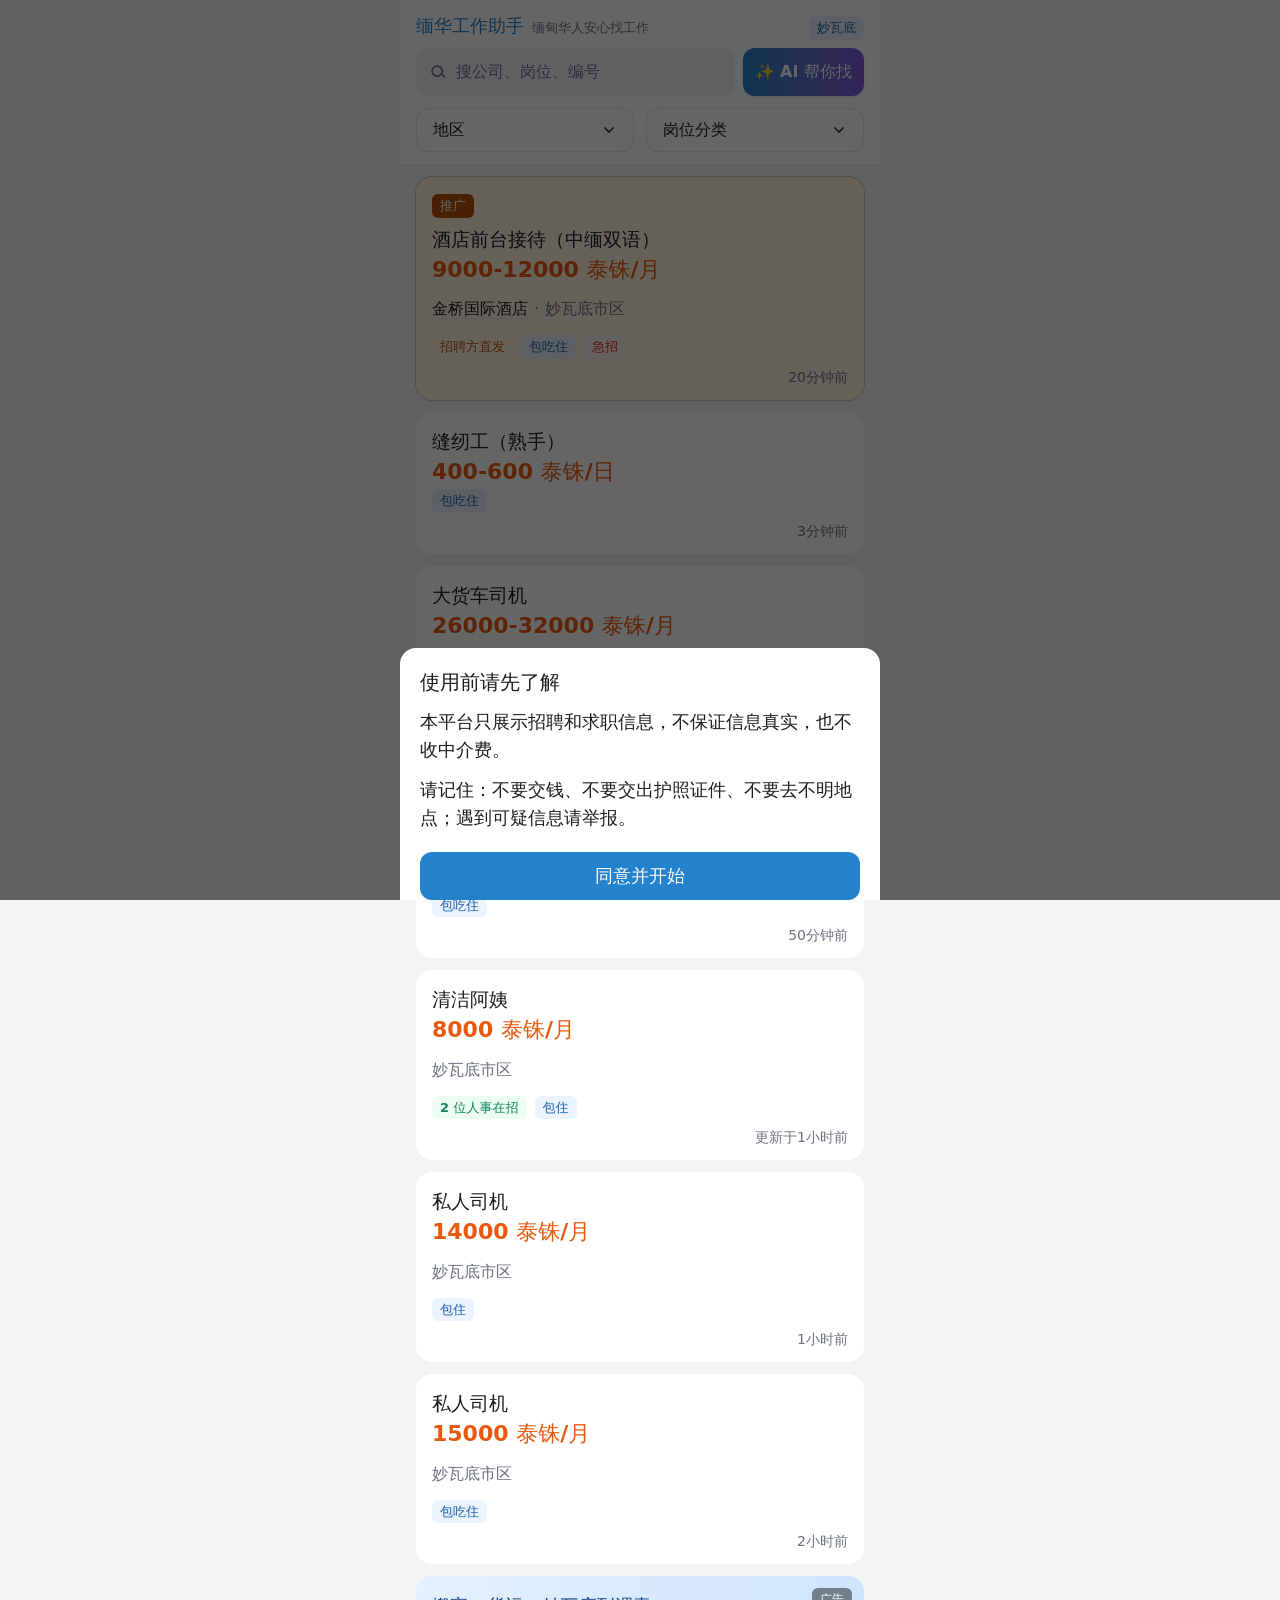
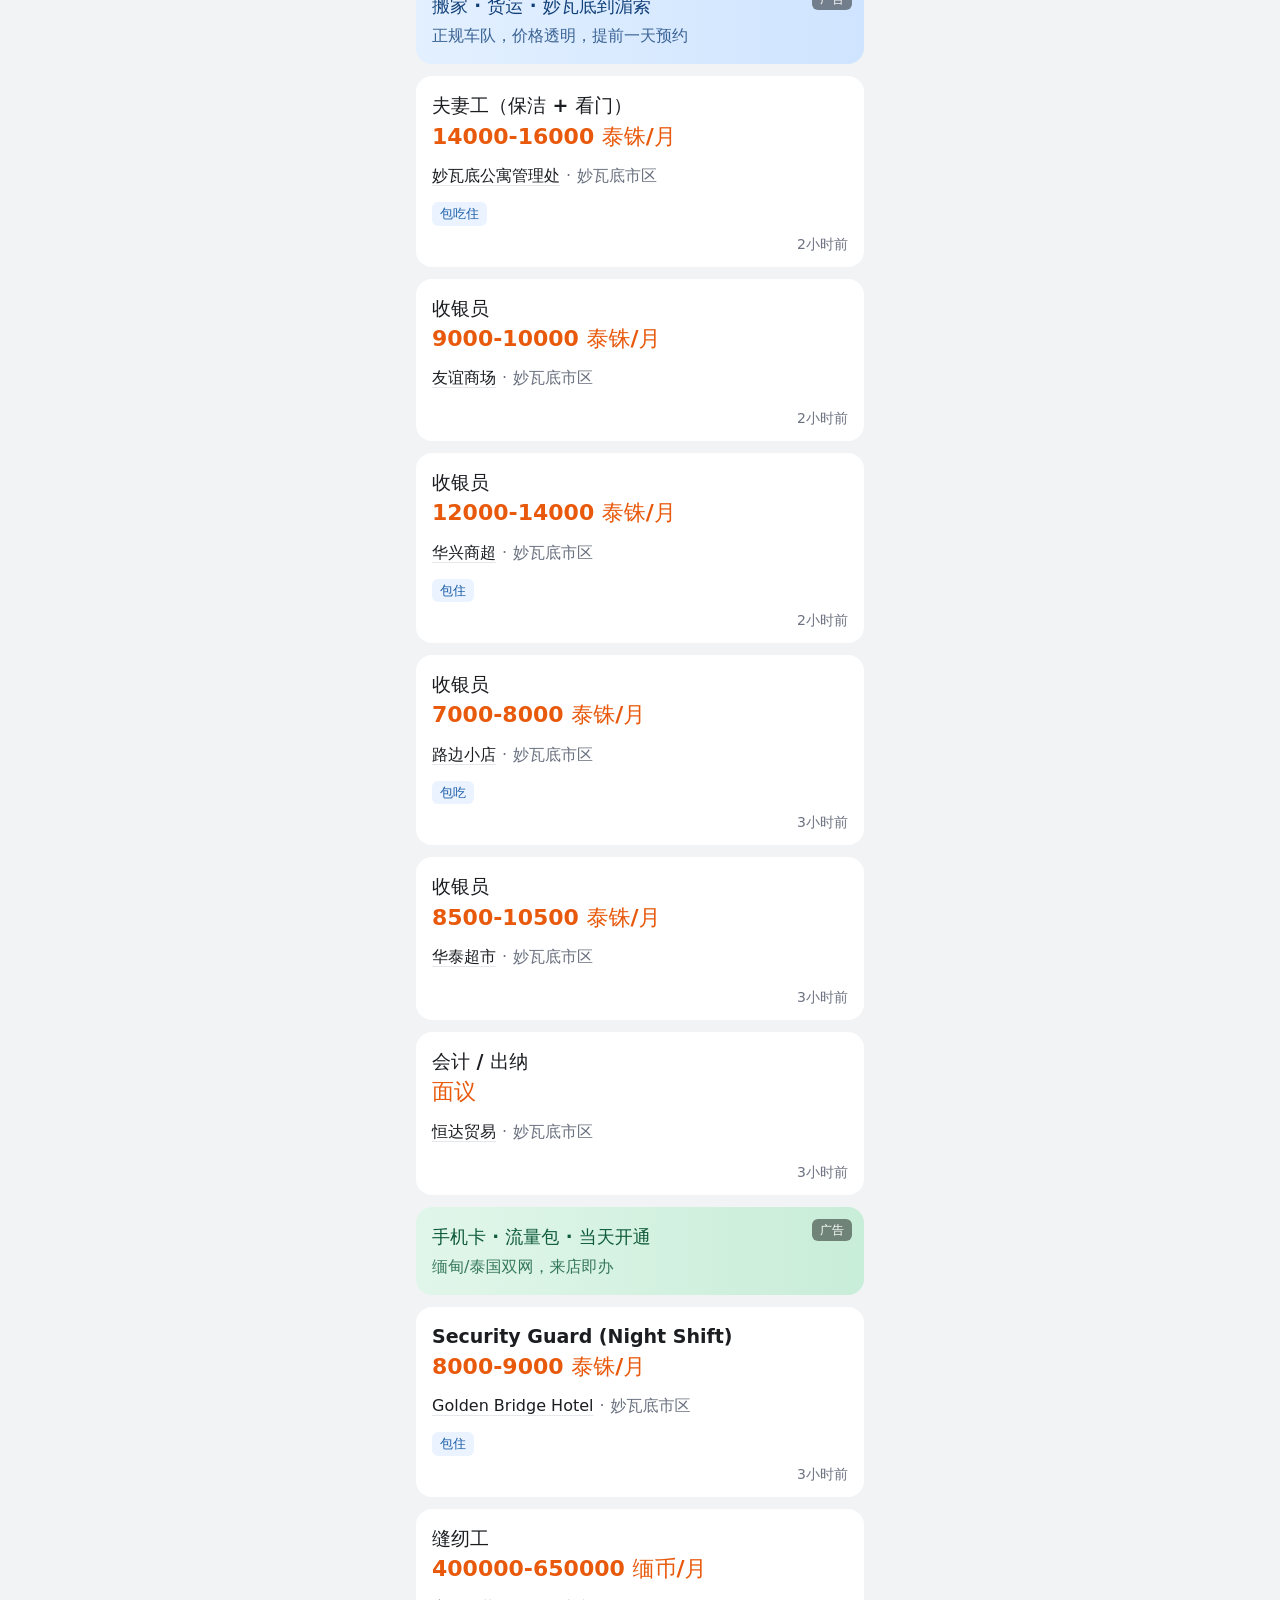
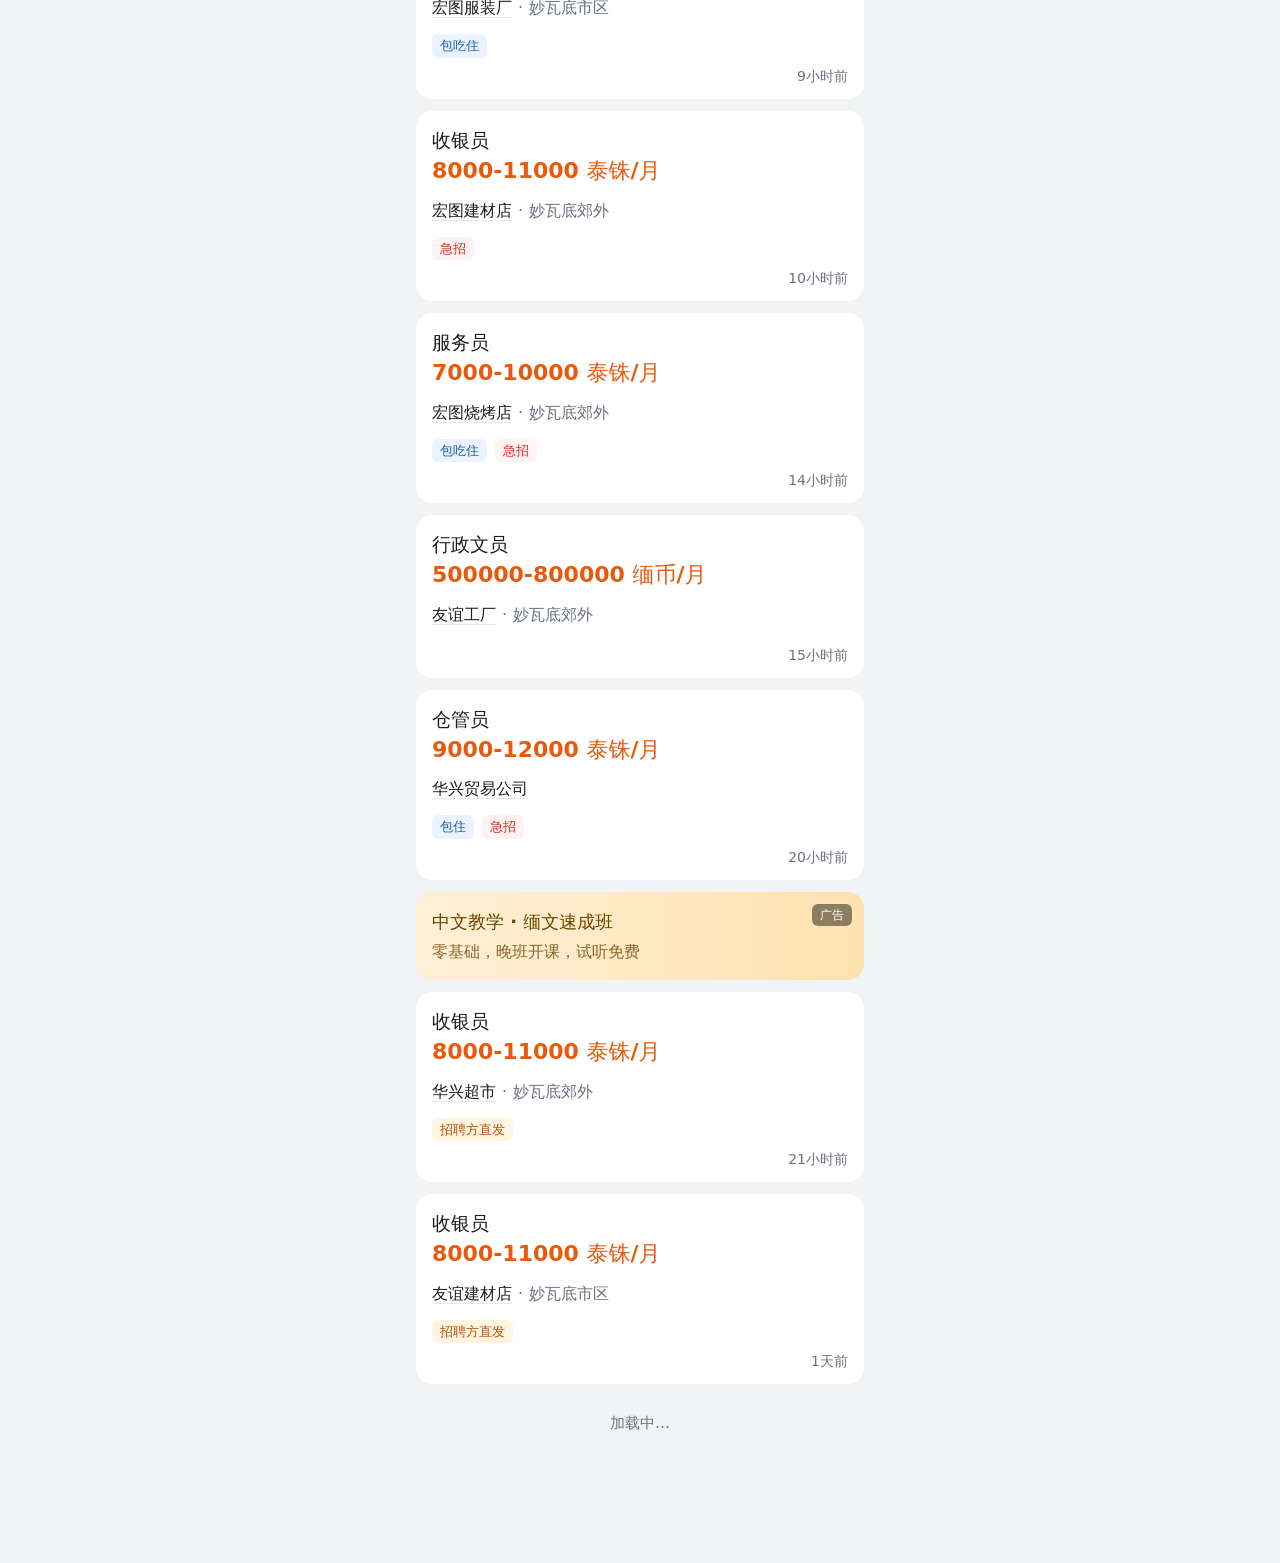
==== commit fc8484c8: "更新演示站到 v0.29：缅华工作助手、开放地区、新地区树" ====
--- a/index.html
+++ b/index.html
@@ -3,7 +3,7 @@
   <head>
     <meta charset="UTF-8" />
     <meta name="viewport" content="width=device-width, initial-scale=1.0, viewport-fit=cover, user-scalable=no" />
-    <title>华圈招聘</title>
+    <title>缅华工作助手</title>
     <script>
       // 只有在 Telegram 里打开时，才加载 Telegram 官方的小程序脚本（它提供返回键、主按钮、分享、主题色、用户信息等）。
       // 普通浏览器和预览里不加载，避免多余的请求。必须在页面脚本之前同步加载，所以用 document.write。
@@ -13,7 +13,7 @@
         document.write('<script src="https://telegram.org/js/telegram-web-app.js"><\/script>')
       }
     </script>
-    <script type="module" crossorigin src="./assets/index-CoY-HIRy.js"></script>
+    <script type="module" crossorigin src="./assets/index-DJh9pYFQ.js"></script>
     <link rel="stylesheet" crossorigin href="./assets/index-sZqGrKFQ.css">
   </head>
   <body>
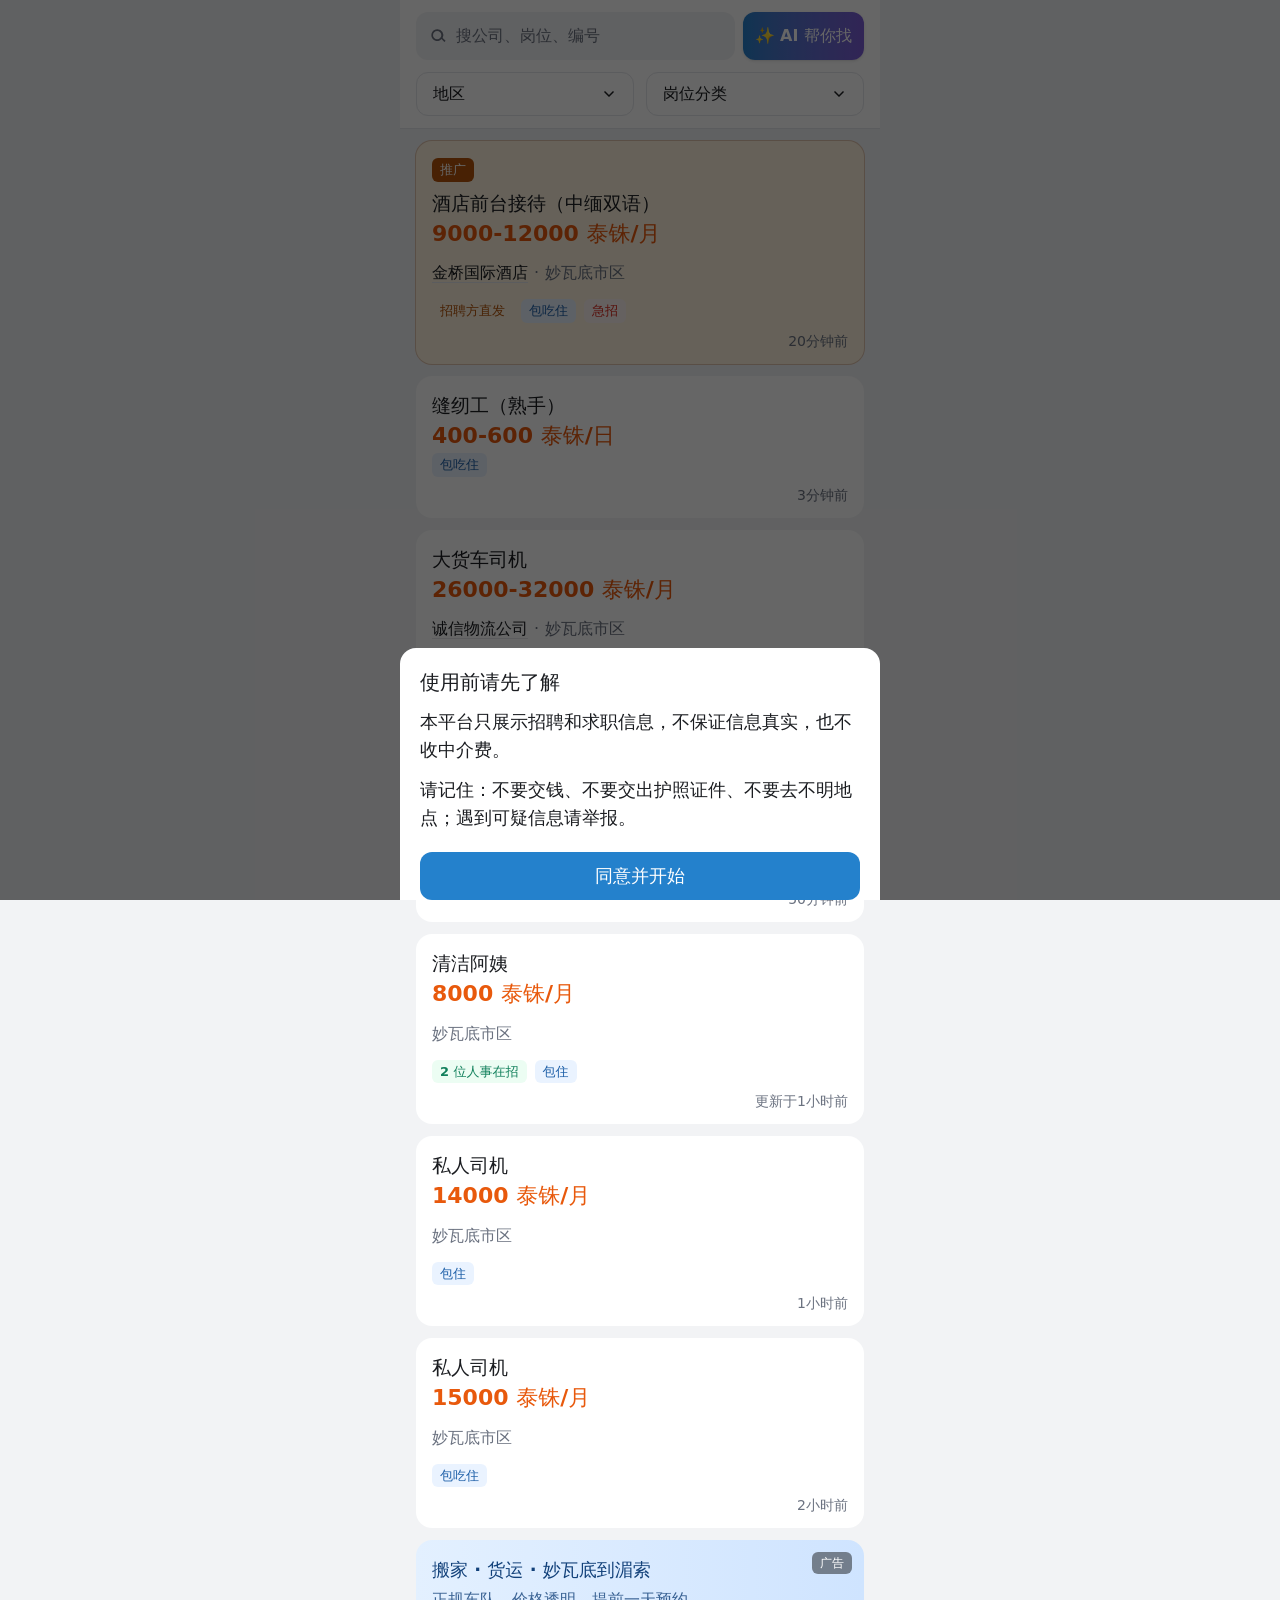
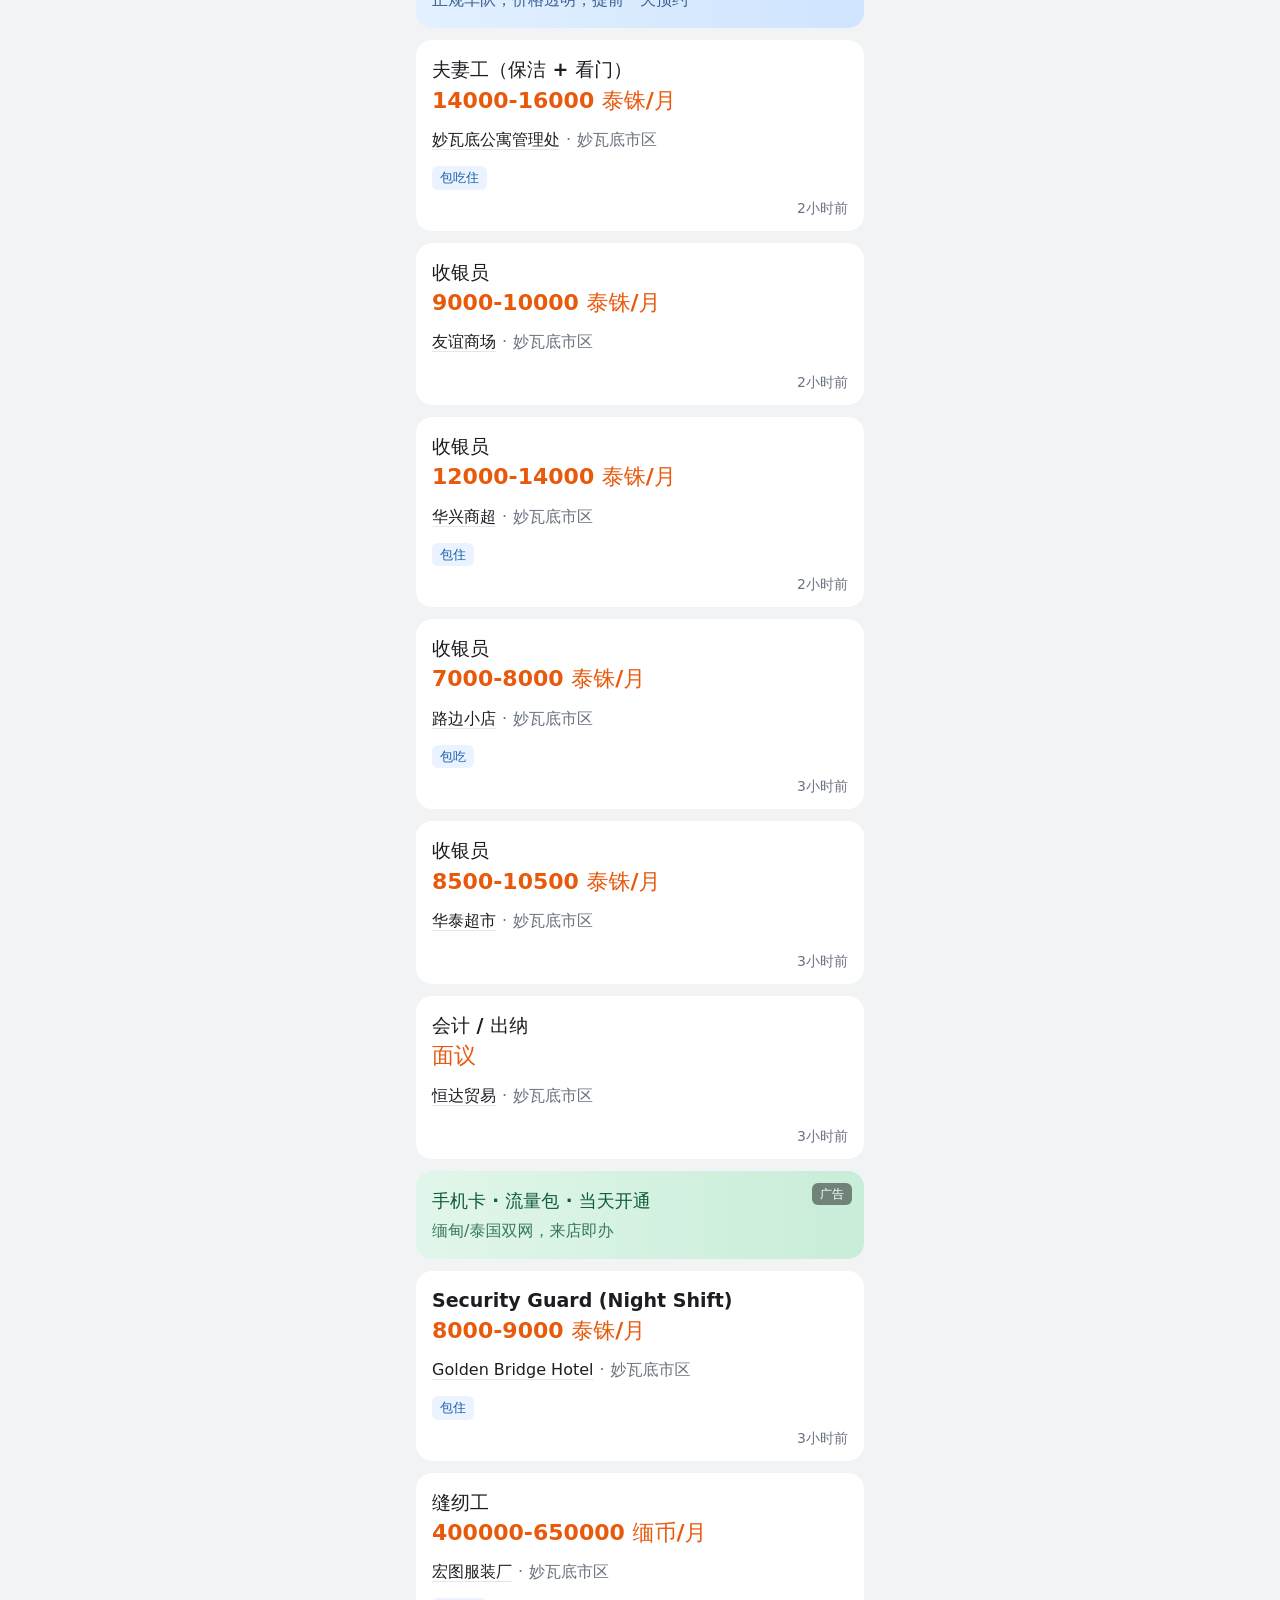
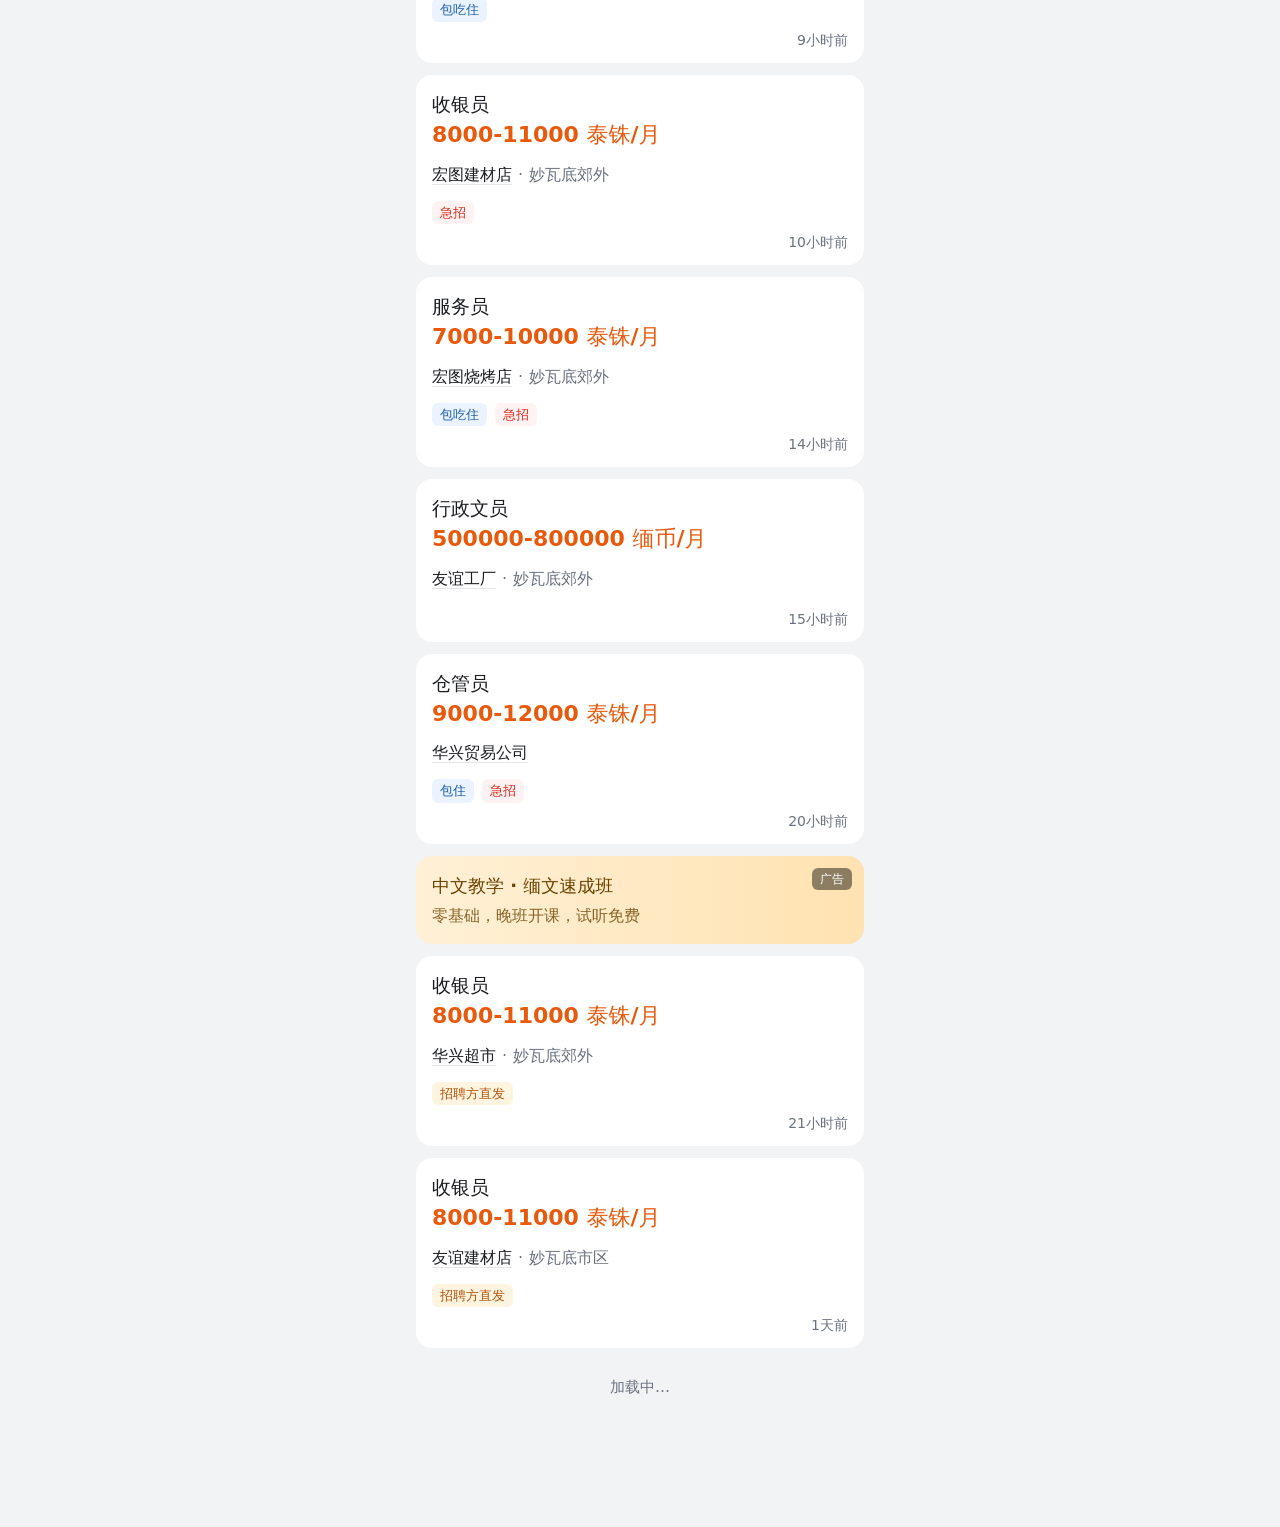
==== commit 2b82d38a: "更新演示站到 v0.30：去掉顶部名称那一行" ====
--- a/index.html
+++ b/index.html
@@ -13,8 +13,8 @@
         document.write('<script src="https://telegram.org/js/telegram-web-app.js"><\/script>')
       }
     </script>
-    <script type="module" crossorigin src="./assets/index-DJh9pYFQ.js"></script>
-    <link rel="stylesheet" crossorigin href="./assets/index-sZqGrKFQ.css">
+    <script type="module" crossorigin src="./assets/index-CzwLoQTY.js"></script>
+    <link rel="stylesheet" crossorigin href="./assets/index-IqO28fS7.css">
   </head>
   <body>
     <div id="root"></div>
--- a/assets/index-IqO28fS7.css
+++ b/assets/index-IqO28fS7.css
@@ -0,0 +1,2 @@
+/*! tailwindcss v4.3.3 | MIT License | https://tailwindcss.com */
+@layer properties{@supports (((-webkit-hyphens:none)) and (not (margin-trim:inline))) or ((-moz-orient:inline) and (not (color:rgb(from red r g b)))){*,:before,:after,::backdrop{--tw-space-y-reverse:0;--tw-divide-y-reverse:0;--tw-border-style:solid;--tw-gradient-position:initial;--tw-gradient-from:#0000;--tw-gradient-via:#0000;--tw-gradient-to:#0000;--tw-gradient-stops:initial;--tw-gradient-via-stops:initial;--tw-gradient-from-position:0%;--tw-gradient-via-position:50%;--tw-gradient-to-position:100%;--tw-leading:initial;--tw-font-weight:initial;--tw-tracking:initial;--tw-shadow:0 0 #0000;--tw-shadow-color:initial;--tw-shadow-alpha:100%;--tw-inset-shadow:0 0 #0000;--tw-inset-shadow-color:initial;--tw-inset-shadow-alpha:100%;--tw-ring-color:initial;--tw-ring-shadow:0 0 #0000;--tw-inset-ring-color:initial;--tw-inset-ring-shadow:0 0 #0000;--tw-ring-inset:initial;--tw-ring-offset-width:0px;--tw-ring-offset-color:#fff;--tw-ring-offset-shadow:0 0 #0000;--tw-content:""}}}@font-face{font-family:Noto Sans Myanmar;font-style:normal;font-display:swap;font-weight:400;src:url(./noto-sans-myanmar-myanmar-400-normal-C_Ri2PLj.woff2)format("woff2"),url(./noto-sans-myanmar-myanmar-400-normal-Di6U4opH.woff)format("woff");unicode-range:U+1000-109F,U+200C-200D,U+25CC,U+A92E,U+A9E0-A9FE,U+AA60-AA7F,U+116D0-116E3}@font-face{font-family:Noto Sans Myanmar;font-style:normal;font-display:swap;font-weight:400;src:url(./noto-sans-myanmar-latin-ext-400-normal-Bh89aKMz.woff2)format("woff2"),url(./noto-sans-myanmar-latin-ext-400-normal-DRGWNQyd.woff)format("woff");unicode-range:U+100-2BA,U+2BD-2C5,U+2C7-2CC,U+2CE-2D7,U+2DD-2FF,U+304,U+308,U+329,U+1D00-1DBF,U+1E00-1E9F,U+1EF2-1EFF,U+2020,U+20A0-20AB,U+20AD-20C0,U+2113,U+2C60-2C7F,U+A720-A7FF}@font-face{font-family:Noto Sans Myanmar;font-style:normal;font-display:swap;font-weight:400;src:url(./noto-sans-myanmar-latin-400-normal-Dt7kQkP-.woff2)format("woff2"),url(./noto-sans-myanmar-latin-400-normal-wRn4g6YM.woff)format("woff");unicode-range:U+??,U+131,U+152-153,U+2BB-2BC,U+2C6,U+2DA,U+2DC,U+304,U+308,U+329,U+2000-206F,U+20AC,U+2122,U+2191,U+2193,U+2212,U+2215,U+FEFF,U+FFFD}@font-face{font-family:Noto Sans Myanmar;font-style:normal;font-display:swap;font-weight:700;src:url(./noto-sans-myanmar-myanmar-700-normal-D1JgZPvU.woff2)format("woff2"),url(./noto-sans-myanmar-myanmar-700-normal-rnZT0XO2.woff)format("woff");unicode-range:U+1000-109F,U+200C-200D,U+25CC,U+A92E,U+A9E0-A9FE,U+AA60-AA7F,U+116D0-116E3}@font-face{font-family:Noto Sans Myanmar;font-style:normal;font-display:swap;font-weight:700;src:url(./noto-sans-myanmar-latin-ext-700-normal-DltkCll-.woff2)format("woff2"),url(./noto-sans-myanmar-latin-ext-700-normal-Bkvv9Icw.woff)format("woff");unicode-range:U+100-2BA,U+2BD-2C5,U+2C7-2CC,U+2CE-2D7,U+2DD-2FF,U+304,U+308,U+329,U+1D00-1DBF,U+1E00-1E9F,U+1EF2-1EFF,U+2020,U+20A0-20AB,U+20AD-20C0,U+2113,U+2C60-2C7F,U+A720-A7FF}@font-face{font-family:Noto Sans Myanmar;font-style:normal;font-display:swap;font-weight:700;src:url(./noto-sans-myanmar-latin-700-normal-BQvPCnvz.woff2)format("woff2"),url(./noto-sans-myanmar-latin-700-normal-B-fuSLfn.woff)format("woff");unicode-range:U+??,U+131,U+152-153,U+2BB-2BC,U+2C6,U+2DA,U+2DC,U+304,U+308,U+329,U+2000-206F,U+20AC,U+2122,U+2191,U+2193,U+2212,U+2215,U+FEFF,U+FFFD}@layer theme{:root,:host{--font-sans:system-ui, -apple-system, "Segoe UI", "PingFang SC", "Microsoft YaHei", "WenQuanYi Zen Hei", "Noto Sans Myanmar", "Padauk", "Myanmar Text", sans-serif;--font-mono:ui-monospace, SFMono-Regular, Menlo, Monaco, Consolas, "Liberation Mono", "Courier New", monospace;--color-black:#000;--color-white:#fff;--spacing:.25rem;--container-xs:20rem;--container-sm:24rem;--container-3xl:48rem;--text-base:1rem;--text-base--line-height:calc(1.5 / 1);--text-lg:1.125rem;--text-lg--line-height:calc(1.75 / 1.125);--text-xl:1.25rem;--text-xl--line-height:calc(1.75 / 1.25);--text-2xl:1.5rem;--text-2xl--line-height:calc(2 / 1.5);--text-3xl:1.875rem;--text-3xl--line-height:calc(2.25 / 1.875);--font-weight-normal:400;--font-weight-medium:500;--font-weight-bold:700;--tracking-wide:.025em;--leading-tight:1.25;--leading-snug:1.375;--leading-relaxed:1.625;--radius-sm:.25rem;--radius-md:.375rem;--radius-lg:.5rem;--radius-xl:.75rem;--radius-2xl:1rem;--default-transition-duration:.15s;--default-transition-timing-function:cubic-bezier(.4, 0, .2, 1);--default-font-family:system-ui, -apple-system, "Segoe UI", "PingFang SC", "Microsoft YaHei", "WenQuanYi Zen Hei", "Noto Sans Myanmar", "Padauk", "Myanmar Text", sans-serif;--default-mono-font-family:var(--font-mono)}}@layer base{*,:after,:before,::backdrop{box-sizing:border-box;border:0 solid;margin:0;padding:0}::file-selector-button{box-sizing:border-box;border:0 solid;margin:0;padding:0}html,:host{-webkit-text-size-adjust:100%;tab-size:4;line-height:1.5;font-family:var(--default-font-family,-apple-system, BlinkMacSystemFont, "Segoe UI", Roboto, "Helvetica Neue", "Noto Sans", Arial, sans-serif, "Apple Color Emoji", "Segoe UI Emoji", "Segoe UI Symbol", "Noto Color Emoji");font-feature-settings:var(--default-font-feature-settings,normal);font-variation-settings:var(--default-font-variation-settings,normal);-webkit-tap-highlight-color:transparent}hr{height:0;color:inherit;border-top-width:1px}abbr:where([title]){-webkit-text-decoration:underline dotted;text-decoration:underline dotted}h1,h2,h3,h4,h5,h6{font-size:inherit;font-weight:inherit}a{color:inherit;-webkit-text-decoration:inherit;-webkit-text-decoration:inherit;-webkit-text-decoration:inherit;-webkit-text-decoration:inherit;text-decoration:inherit}b,strong{font-weight:bolder}code,kbd,samp,pre{font-family:var(--default-mono-font-family,ui-monospace, SFMono-Regular, Menlo, Monaco, Consolas, "Liberation Mono", "Courier New", monospace);font-feature-settings:var(--default-mono-font-feature-settings,normal);font-variation-settings:var(--default-mono-font-variation-settings,normal);font-size:1em}small{font-size:80%}sub,sup{vertical-align:baseline;font-size:75%;line-height:0;position:relative}sub{bottom:-.25em}sup{top:-.5em}table{text-indent:0;border-color:inherit;border-collapse:collapse}:-moz-focusring:where(:not(iframe)){outline:auto}progress{vertical-align:baseline}summary{display:list-item}ol,ul,menu{list-style:none}img,svg,video,canvas,audio,iframe,embed,object{vertical-align:middle;display:block}img,video{max-width:100%;height:auto}button,input,select,optgroup,textarea{font:inherit;font-feature-settings:inherit;font-variation-settings:inherit;letter-spacing:inherit;color:inherit;opacity:1;background-color:#0000;border-radius:0}::file-selector-button{font:inherit;font-feature-settings:inherit;font-variation-settings:inherit;letter-spacing:inherit;color:inherit;opacity:1;background-color:#0000;border-radius:0}:where(select:is([multiple],[size])) optgroup{font-weight:bolder}:where(select:is([multiple],[size])) optgroup option{padding-inline-start:20px}::file-selector-button{margin-inline-end:4px}::placeholder{opacity:1}@supports (not ((-webkit-appearance:-apple-pay-button))) or (contain-intrinsic-size:1px){::placeholder{color:currentColor}@supports (color:color-mix(in lab, red, red)){::placeholder{color:color-mix(in oklab, currentcolor 50%, transparent)}}}textarea{resize:vertical}::-webkit-search-decoration{-webkit-appearance:none}::-webkit-date-and-time-value{min-height:1lh;text-align:inherit}::-webkit-datetime-edit{display:inline-flex}::-webkit-datetime-edit-fields-wrapper{padding:0}::-webkit-datetime-edit{padding-block:0}::-webkit-datetime-edit-year-field{padding-block:0}::-webkit-datetime-edit-month-field{padding-block:0}::-webkit-datetime-edit-day-field{padding-block:0}::-webkit-datetime-edit-hour-field{padding-block:0}::-webkit-datetime-edit-minute-field{padding-block:0}::-webkit-datetime-edit-second-field{padding-block:0}::-webkit-datetime-edit-millisecond-field{padding-block:0}::-webkit-datetime-edit-meridiem-field{padding-block:0}::-webkit-calendar-picker-indicator{line-height:1}:-moz-ui-invalid{box-shadow:none}button,input:where([type=button],[type=reset],[type=submit]){appearance:button}::file-selector-button{appearance:button}::-webkit-inner-spin-button{height:auto}::-webkit-outer-spin-button{height:auto}[hidden]:where(:not([hidden=until-found])){display:none!important}button{font:inherit;color:inherit;cursor:pointer}input,textarea,select{font:inherit;color:inherit}}@layer components;@layer utilities{.pointer-events-none{pointer-events:none}.visible{visibility:visible}.sr-only{clip-path:inset(50%);white-space:nowrap;border-width:0;width:1px;height:1px;margin:-1px;padding:0;position:absolute;overflow:hidden}.absolute{position:absolute}.fixed{position:fixed}.relative{position:relative}.sticky{position:sticky}.inset-0{inset:0}.inset-x-0{inset-inline:0}.top-0{top:0}.top-1{top:var(--spacing)}.top-3{top:calc(var(--spacing) * 3)}.top-14{top:calc(var(--spacing) * 14)}.top-\[68px\]{top:68px}.right-3{right:calc(var(--spacing) * 3)}.right-4{right:calc(var(--spacing) * 4)}.bottom-0{bottom:0}.bottom-24{bottom:calc(var(--spacing) * 24)}.bottom-\[76px\]{bottom:76px}.left-0{left:0}.left-1{left:var(--spacing)}.left-7{left:calc(var(--spacing) * 7)}.z-10{z-index:10}.z-20{z-index:20}.z-30{z-index:30}.z-40{z-index:40}.z-50{z-index:50}.z-\[90\]{z-index:90}.z-\[100\]{z-index:100}.col-span-2{grid-column:span 2/span 2}.m-4{margin:calc(var(--spacing) * 4)}.mx-0{margin-inline:0}.mx-1\.5{margin-inline:calc(var(--spacing) * 1.5)}.mx-auto{margin-inline:auto}.-mt-1{margin-top:calc(var(--spacing) * -1)}.-mt-2{margin-top:calc(var(--spacing) * -2)}.mt-0\.5{margin-top:calc(var(--spacing) * .5)}.mt-1{margin-top:var(--spacing)}.mt-1\.5{margin-top:calc(var(--spacing) * 1.5)}.mt-2{margin-top:calc(var(--spacing) * 2)}.mt-3{margin-top:calc(var(--spacing) * 3)}.mt-4{margin-top:calc(var(--spacing) * 4)}.mt-5{margin-top:calc(var(--spacing) * 5)}.mt-6{margin-top:calc(var(--spacing) * 6)}.mt-7{margin-top:calc(var(--spacing) * 7)}.mt-8{margin-top:calc(var(--spacing) * 8)}.-mr-2{margin-right:calc(var(--spacing) * -2)}.mr-1{margin-right:var(--spacing)}.mr-2{margin-right:calc(var(--spacing) * 2)}.mb-1{margin-bottom:var(--spacing)}.mb-2{margin-bottom:calc(var(--spacing) * 2)}.mb-3{margin-bottom:calc(var(--spacing) * 3)}.mb-4{margin-bottom:calc(var(--spacing) * 4)}.mb-5{margin-bottom:calc(var(--spacing) * 5)}.ml-1{margin-left:var(--spacing)}.ml-2{margin-left:calc(var(--spacing) * 2)}.ml-auto{margin-left:auto}.line-clamp-2{-webkit-line-clamp:2;-webkit-box-orient:vertical;display:-webkit-box;overflow:hidden}.line-clamp-5{-webkit-line-clamp:5;-webkit-box-orient:vertical;display:-webkit-box;overflow:hidden}.block{display:block}.flex{display:flex}.grid{display:grid}.hidden{display:none}.inline-block{display:inline-block}.inline-flex{display:inline-flex}.h-2\.5{height:calc(var(--spacing) * 2.5)}.h-4{height:calc(var(--spacing) * 4)}.h-5{height:calc(var(--spacing) * 5)}.h-6{height:calc(var(--spacing) * 6)}.h-8{height:calc(var(--spacing) * 8)}.h-9{height:calc(var(--spacing) * 9)}.h-10{height:calc(var(--spacing) * 10)}.h-11{height:calc(var(--spacing) * 11)}.h-12{height:calc(var(--spacing) * 12)}.h-14{height:calc(var(--spacing) * 14)}.h-16{height:calc(var(--spacing) * 16)}.h-20{height:calc(var(--spacing) * 20)}.h-24{height:calc(var(--spacing) * 24)}.h-28{height:calc(var(--spacing) * 28)}.h-\[70dvh\]{height:70dvh}.h-\[80dvh\]{height:80dvh}.h-full{height:100%}.max-h-\[85dvh\]{max-height:85dvh}.max-h-\[90dvh\]{max-height:90dvh}.\!min-h-9{min-height:calc(var(--spacing) * 9)!important}.\!min-h-10{min-height:calc(var(--spacing) * 10)!important}.\!min-h-11{min-height:calc(var(--spacing) * 11)!important}.min-h-8{min-height:calc(var(--spacing) * 8)}.min-h-9{min-height:calc(var(--spacing) * 9)}.min-h-10{min-height:calc(var(--spacing) * 10)}.min-h-11{min-height:calc(var(--spacing) * 11)}.min-h-12{min-height:calc(var(--spacing) * 12)}.min-h-14{min-height:calc(var(--spacing) * 14)}.min-h-16{min-height:calc(var(--spacing) * 16)}.min-h-\[60px\]{min-height:60px}.min-h-\[70dvh\]{min-height:70dvh}.min-h-\[calc\(100dvh-56px\)\]{min-height:calc(100dvh - 56px)}.min-h-dvh{min-height:100dvh}.\!w-32{width:calc(var(--spacing) * 32)!important}.w-2\.5{width:calc(var(--spacing) * 2.5)}.w-4{width:calc(var(--spacing) * 4)}.w-5{width:calc(var(--spacing) * 5)}.w-6{width:calc(var(--spacing) * 6)}.w-8{width:calc(var(--spacing) * 8)}.w-9{width:calc(var(--spacing) * 9)}.w-10{width:calc(var(--spacing) * 10)}.w-11{width:calc(var(--spacing) * 11)}.w-12{width:calc(var(--spacing) * 12)}.w-14{width:calc(var(--spacing) * 14)}.w-16{width:calc(var(--spacing) * 16)}.w-20{width:calc(var(--spacing) * 20)}.w-24{width:calc(var(--spacing) * 24)}.w-32{width:calc(var(--spacing) * 32)}.w-40{width:calc(var(--spacing) * 40)}.w-48{width:calc(var(--spacing) * 48)}.w-52{width:calc(var(--spacing) * 52)}.w-56{width:calc(var(--spacing) * 56)}.w-64{width:calc(var(--spacing) * 64)}.w-fit{width:fit-content}.w-full{width:100%}.max-w-3xl{max-width:var(--container-3xl)}.max-w-\[85\%\]{max-width:85%}.max-w-\[88\%\]{max-width:88%}.max-w-\[92\%\]{max-width:92%}.max-w-\[320px\]{max-width:320px}.max-w-\[400px\]{max-width:400px}.max-w-\[480px\]{max-width:480px}.max-w-full{max-width:100%}.max-w-sm{max-width:var(--container-sm)}.max-w-xs{max-width:var(--container-xs)}.min-w-0{min-width:0}.min-w-11{min-width:calc(var(--spacing) * 11)}.flex-1{flex:1}.flex-\[2\]{flex:2}.shrink-0{flex-shrink:0}.cursor-pointer{cursor:pointer}.scroll-mt-4{scroll-margin-top:calc(var(--spacing) * 4)}.list-decimal{list-style-type:decimal}.grid-cols-2{grid-template-columns:repeat(2,minmax(0,1fr))}.grid-cols-3{grid-template-columns:repeat(3,minmax(0,1fr))}.flex-col{flex-direction:column}.flex-wrap{flex-wrap:wrap}.place-items-center{place-items:center}.content-center{align-content:center}.items-center{align-items:center}.items-end{align-items:flex-end}.items-start{align-items:flex-start}.justify-between{justify-content:space-between}.justify-center{justify-content:center}.justify-end{justify-content:flex-end}.gap-0\.5{gap:calc(var(--spacing) * .5)}.gap-1{gap:var(--spacing)}.gap-1\.5{gap:calc(var(--spacing) * 1.5)}.gap-2{gap:calc(var(--spacing) * 2)}.gap-3{gap:calc(var(--spacing) * 3)}.gap-4{gap:calc(var(--spacing) * 4)}:where(.space-y-0\.5>:not(:last-child)){--tw-space-y-reverse:0;margin-block-start:calc(calc(var(--spacing) * .5) * var(--tw-space-y-reverse));margin-block-end:calc(calc(var(--spacing) * .5) * calc(1 - var(--tw-space-y-reverse)))}:where(.space-y-1>:not(:last-child)){--tw-space-y-reverse:0;margin-block-start:calc(var(--spacing) * var(--tw-space-y-reverse));margin-block-end:calc(var(--spacing) * calc(1 - var(--tw-space-y-reverse)))}:where(.space-y-2>:not(:last-child)){--tw-space-y-reverse:0;margin-block-start:calc(calc(var(--spacing) * 2) * var(--tw-space-y-reverse));margin-block-end:calc(calc(var(--spacing) * 2) * calc(1 - var(--tw-space-y-reverse)))}:where(.space-y-3>:not(:last-child)){--tw-space-y-reverse:0;margin-block-start:calc(calc(var(--spacing) * 3) * var(--tw-space-y-reverse));margin-block-end:calc(calc(var(--spacing) * 3) * calc(1 - var(--tw-space-y-reverse)))}:where(.space-y-4>:not(:last-child)){--tw-space-y-reverse:0;margin-block-start:calc(calc(var(--spacing) * 4) * var(--tw-space-y-reverse));margin-block-end:calc(calc(var(--spacing) * 4) * calc(1 - var(--tw-space-y-reverse)))}:where(.space-y-5>:not(:last-child)){--tw-space-y-reverse:0;margin-block-start:calc(calc(var(--spacing) * 5) * var(--tw-space-y-reverse));margin-block-end:calc(calc(var(--spacing) * 5) * calc(1 - var(--tw-space-y-reverse)))}.gap-y-1{row-gap:var(--spacing)}:where(.divide-y>:not(:last-child)){--tw-divide-y-reverse:0;border-bottom-style:var(--tw-border-style);border-top-style:var(--tw-border-style);border-top-width:calc(1px * var(--tw-divide-y-reverse));border-bottom-width:calc(1px * calc(1 - var(--tw-divide-y-reverse)))}:where(.divide-line>:not(:last-child)){border-color:var(--line)}.truncate{text-overflow:ellipsis;white-space:nowrap;overflow:hidden}.overflow-hidden{overflow:hidden}.overflow-x-auto{overflow-x:auto}.overflow-y-auto{overflow-y:auto}.overscroll-contain{overscroll-behavior:contain}.rounded{border-radius:.25rem}.rounded-2xl{border-radius:var(--radius-2xl)}.rounded-full{border-radius:2147483647px}.rounded-lg{border-radius:var(--radius-lg)}.rounded-md{border-radius:var(--radius-md)}.rounded-xl{border-radius:var(--radius-xl)}.rounded-t-2xl{border-top-left-radius:var(--radius-2xl);border-top-right-radius:var(--radius-2xl)}.rounded-tl-sm{border-top-left-radius:var(--radius-sm)}.rounded-tr-sm{border-top-right-radius:var(--radius-sm)}.rounded-b-2xl{border-bottom-right-radius:var(--radius-2xl);border-bottom-left-radius:var(--radius-2xl)}.border{border-style:var(--tw-border-style);border-width:1px}.border-2{border-style:var(--tw-border-style);border-width:2px}.border-t{border-top-style:var(--tw-border-style);border-top-width:1px}.border-r{border-right-style:var(--tw-border-style);border-right-width:1px}.border-b{border-bottom-style:var(--tw-border-style);border-bottom-width:1px}.border-l-4{border-left-style:var(--tw-border-style);border-left-width:4px}.border-dashed{--tw-border-style:dashed;border-style:dashed}.border-btn{border-color:var(--btn)}.border-danger{border-color:var(--danger)}.border-line{border-color:var(--line)}.border-salary{border-color:var(--salary)}.border-transparent{border-color:#0000}.bg-bg{background-color:var(--bg)}.bg-bg2{background-color:var(--bg2)}.bg-black\/10{background-color:#0000001a}@supports (color:color-mix(in lab, red, red)){.bg-black\/10{background-color:color-mix(in oklab, var(--color-black) 10%, transparent)}}.bg-black\/15{background-color:#00000026}@supports (color:color-mix(in lab, red, red)){.bg-black\/15{background-color:color-mix(in oklab, var(--color-black) 15%, transparent)}}.bg-black\/45{background-color:#00000073}@supports (color:color-mix(in lab, red, red)){.bg-black\/45{background-color:color-mix(in oklab, var(--color-black) 45%, transparent)}}.bg-black\/50{background-color:#00000080}@supports (color:color-mix(in lab, red, red)){.bg-black\/50{background-color:color-mix(in oklab, var(--color-black) 50%, transparent)}}.bg-black\/60{background-color:#0009}@supports (color:color-mix(in lab, red, red)){.bg-black\/60{background-color:color-mix(in oklab, var(--color-black) 60%, transparent)}}.bg-black\/85{background-color:#000000d9}@supports (color:color-mix(in lab, red, red)){.bg-black\/85{background-color:color-mix(in oklab, var(--color-black) 85%, transparent)}}.bg-btn{background-color:var(--btn)}.bg-danger{background-color:var(--danger)}.bg-danger-bg{background-color:var(--danger-bg)}.bg-line{background-color:var(--line)}.bg-ok{background-color:var(--ok)}.bg-ok-bg{background-color:var(--ok-bg)}.bg-promo{background-color:var(--promo)}.bg-promo-bg{background-color:var(--promo-bg)}.bg-tag-bg{background-color:var(--tag-bg)}.bg-transparent{background-color:#0000}.bg-warn-bg{background-color:var(--warn-bg)}.bg-white{background-color:var(--color-white)}.bg-gradient-to-r{--tw-gradient-position:to right in oklab;background-image:linear-gradient(var(--tw-gradient-stops))}.from-\[\#e1f6ea\]{--tw-gradient-from:#e1f6ea;--tw-gradient-stops:var(--tw-gradient-via-stops,var(--tw-gradient-position), var(--tw-gradient-from) var(--tw-gradient-from-position), var(--tw-gradient-to) var(--tw-gradient-to-position))}.from-\[\#e3f0ff\]{--tw-gradient-from:#e3f0ff;--tw-gradient-stops:var(--tw-gradient-via-stops,var(--tw-gradient-position), var(--tw-gradient-from) var(--tw-gradient-from-position), var(--tw-gradient-to) var(--tw-gradient-to-position))}.from-\[\#fff0d6\]{--tw-gradient-from:#fff0d6;--tw-gradient-stops:var(--tw-gradient-via-stops,var(--tw-gradient-position), var(--tw-gradient-from) var(--tw-gradient-from-position), var(--tw-gradient-to) var(--tw-gradient-to-position))}.from-btn{--tw-gradient-from:var(--btn);--tw-gradient-stops:var(--tw-gradient-via-stops,var(--tw-gradient-position), var(--tw-gradient-from) var(--tw-gradient-from-position), var(--tw-gradient-to) var(--tw-gradient-to-position))}.to-\[\#7b5cd6\]{--tw-gradient-to:#7b5cd6;--tw-gradient-stops:var(--tw-gradient-via-stops,var(--tw-gradient-position), var(--tw-gradient-from) var(--tw-gradient-from-position), var(--tw-gradient-to) var(--tw-gradient-to-position))}.to-\[\#c8edd8\]{--tw-gradient-to:#c8edd8;--tw-gradient-stops:var(--tw-gradient-via-stops,var(--tw-gradient-position), var(--tw-gradient-from) var(--tw-gradient-from-position), var(--tw-gradient-to) var(--tw-gradient-to-position))}.to-\[\#cfe4ff\]{--tw-gradient-to:#cfe4ff;--tw-gradient-stops:var(--tw-gradient-via-stops,var(--tw-gradient-position), var(--tw-gradient-from) var(--tw-gradient-from-position), var(--tw-gradient-to) var(--tw-gradient-to-position))}.to-\[\#ffe2b0\]{--tw-gradient-to:#ffe2b0;--tw-gradient-stops:var(--tw-gradient-via-stops,var(--tw-gradient-position), var(--tw-gradient-from) var(--tw-gradient-from-position), var(--tw-gradient-to) var(--tw-gradient-to-position))}.object-cover{object-fit:cover}.p-1{padding:var(--spacing)}.p-2{padding:calc(var(--spacing) * 2)}.p-3{padding:calc(var(--spacing) * 3)}.p-4{padding:calc(var(--spacing) * 4)}.p-5{padding:calc(var(--spacing) * 5)}.p-6{padding:calc(var(--spacing) * 6)}.p-8{padding:calc(var(--spacing) * 8)}.\!px-3{padding-inline:calc(var(--spacing) * 3)!important}.\!px-4{padding-inline:calc(var(--spacing) * 4)!important}.px-0\.5{padding-inline:calc(var(--spacing) * .5)}.px-1{padding-inline:var(--spacing)}.px-1\.5{padding-inline:calc(var(--spacing) * 1.5)}.px-2{padding-inline:calc(var(--spacing) * 2)}.px-3{padding-inline:calc(var(--spacing) * 3)}.px-4{padding-inline:calc(var(--spacing) * 4)}.px-5{padding-inline:calc(var(--spacing) * 5)}.px-6{padding-inline:calc(var(--spacing) * 6)}.px-8{padding-inline:calc(var(--spacing) * 8)}.py-0\.5{padding-block:calc(var(--spacing) * .5)}.py-1{padding-block:var(--spacing)}.py-2{padding-block:calc(var(--spacing) * 2)}.py-2\.5{padding-block:calc(var(--spacing) * 2.5)}.py-3{padding-block:calc(var(--spacing) * 3)}.py-4{padding-block:calc(var(--spacing) * 4)}.py-6{padding-block:calc(var(--spacing) * 6)}.py-8{padding-block:calc(var(--spacing) * 8)}.py-16{padding-block:calc(var(--spacing) * 16)}.pt-1{padding-top:var(--spacing)}.pt-2{padding-top:calc(var(--spacing) * 2)}.pt-3{padding-top:calc(var(--spacing) * 3)}.pt-4{padding-top:calc(var(--spacing) * 4)}.pt-6{padding-top:calc(var(--spacing) * 6)}.pt-10{padding-top:calc(var(--spacing) * 10)}.pr-4{padding-right:calc(var(--spacing) * 4)}.pr-12{padding-right:calc(var(--spacing) * 12)}.pb-1{padding-bottom:var(--spacing)}.pb-3{padding-bottom:calc(var(--spacing) * 3)}.pb-8{padding-bottom:calc(var(--spacing) * 8)}.pb-10{padding-bottom:calc(var(--spacing) * 10)}.pb-16{padding-bottom:calc(var(--spacing) * 16)}.pb-24{padding-bottom:calc(var(--spacing) * 24)}.pb-28{padding-bottom:calc(var(--spacing) * 28)}.pb-36{padding-bottom:calc(var(--spacing) * 36)}.pl-2{padding-left:calc(var(--spacing) * 2)}.pl-3{padding-left:calc(var(--spacing) * 3)}.pl-5{padding-left:calc(var(--spacing) * 5)}.text-center{text-align:center}.text-left{text-align:left}.text-right{text-align:right}.font-mono{font-family:var(--font-mono)}.\!text-base{font-size:var(--text-base)!important;line-height:var(--tw-leading,var(--text-base--line-height))!important}.text-2xl{font-size:var(--text-2xl);line-height:var(--tw-leading,var(--text-2xl--line-height))}.text-3xl{font-size:var(--text-3xl);line-height:var(--tw-leading,var(--text-3xl--line-height))}.text-base{font-size:var(--text-base);line-height:var(--tw-leading,var(--text-base--line-height))}.text-lg{font-size:var(--text-lg);line-height:var(--tw-leading,var(--text-lg--line-height))}.text-xl{font-size:var(--text-xl);line-height:var(--tw-leading,var(--text-xl--line-height))}.\!text-\[14px\]{font-size:14px!important}.text-\[12px\]{font-size:12px}.text-\[13px\]{font-size:13px}.text-\[14px\]{font-size:14px}.text-\[15px\]{font-size:15px}.text-\[16px\]{font-size:16px}.text-\[19px\]{font-size:19px}.text-\[22px\]{font-size:22px}.leading-8{--tw-leading:calc(var(--spacing) * 8);line-height:calc(var(--spacing) * 8)}.leading-none{--tw-leading:1;line-height:1}.leading-relaxed{--tw-leading:var(--leading-relaxed);line-height:var(--leading-relaxed)}.leading-snug{--tw-leading:var(--leading-snug);line-height:var(--leading-snug)}.leading-tight{--tw-leading:var(--leading-tight);line-height:var(--leading-tight)}.font-bold{--tw-font-weight:var(--font-weight-bold);font-weight:var(--font-weight-bold)}.font-medium{--tw-font-weight:var(--font-weight-medium);font-weight:var(--font-weight-medium)}.font-normal{--tw-font-weight:var(--font-weight-normal);font-weight:var(--font-weight-normal)}.tracking-wide{--tw-tracking:var(--tracking-wide);letter-spacing:var(--tracking-wide)}.break-all{word-break:break-all}.whitespace-nowrap{white-space:nowrap}.whitespace-pre-line{white-space:pre-line}.whitespace-pre-wrap{white-space:pre-wrap}.\!text-danger{color:var(--danger)!important}.text-\[\#0f5b3a\]{color:#0f5b3a}.text-\[\#6b4300\]{color:#6b4300}.text-\[\#12417a\]{color:#12417a}.text-btn{color:var(--btn)}.text-btn-text{color:var(--btn-text)}.text-danger{color:var(--danger)}.text-hint{color:var(--hint)}.text-link{color:var(--link)}.text-ok{color:var(--ok)}.text-promo{color:var(--promo)}.text-salary{color:var(--salary)}.text-tag-text{color:var(--tag-text)}.text-warn-text{color:var(--warn-text)}.text-white{color:var(--color-white)}.line-through{text-decoration-line:line-through}.underline{text-decoration-line:underline}.decoration-line{-webkit-text-decoration-color:var(--line);-webkit-text-decoration-color:var(--line);-webkit-text-decoration-color:var(--line);text-decoration-color:var(--line)}.decoration-1{text-decoration-thickness:1px}.underline-offset-4{text-underline-offset:4px}.accent-\[var\(--btn\)\]{accent-color:var(--btn)}.opacity-60{opacity:.6}.opacity-80{opacity:.8}.opacity-90{opacity:.9}.shadow{--tw-shadow:0 1px 3px 0 var(--tw-shadow-color,#0000001a), 0 1px 2px -1px var(--tw-shadow-color,#0000001a);box-shadow:var(--tw-inset-shadow), var(--tw-inset-ring-shadow), var(--tw-ring-offset-shadow), var(--tw-ring-shadow), var(--tw-shadow)}.shadow-lg{--tw-shadow:0 10px 15px -3px var(--tw-shadow-color,#0000001a), 0 4px 6px -4px var(--tw-shadow-color,#0000001a);box-shadow:var(--tw-inset-shadow), var(--tw-inset-ring-shadow), var(--tw-ring-offset-shadow), var(--tw-ring-shadow), var(--tw-shadow)}.shadow-sm{--tw-shadow:0 1px 3px 0 var(--tw-shadow-color,#0000001a), 0 1px 2px -1px var(--tw-shadow-color,#0000001a);box-shadow:var(--tw-inset-shadow), var(--tw-inset-ring-shadow), var(--tw-ring-offset-shadow), var(--tw-ring-shadow), var(--tw-shadow)}.ring-1{--tw-ring-shadow:var(--tw-ring-inset,) 0 0 0 calc(1px + var(--tw-ring-offset-width)) var(--tw-ring-color,currentcolor);box-shadow:var(--tw-inset-shadow), var(--tw-inset-ring-shadow), var(--tw-ring-offset-shadow), var(--tw-ring-shadow), var(--tw-shadow)}.ring-2{--tw-ring-shadow:var(--tw-ring-inset,) 0 0 0 calc(2px + var(--tw-ring-offset-width)) var(--tw-ring-color,currentcolor);box-shadow:var(--tw-inset-shadow), var(--tw-inset-ring-shadow), var(--tw-ring-offset-shadow), var(--tw-ring-shadow), var(--tw-shadow)}.ring-danger{--tw-ring-color:var(--danger)}.ring-promo\/30{--tw-ring-color:var(--promo)}@supports (color:color-mix(in lab, red, red)){.ring-promo\/30{--tw-ring-color:color-mix(in oklab, var(--promo) 30%, transparent)}}.transition-all{transition-property:all;transition-timing-function:var(--tw-ease,var(--default-transition-timing-function));transition-duration:var(--tw-duration,var(--default-transition-duration))}.transition-colors{transition-property:color,background-color,border-color,outline-color,text-decoration-color,fill,stroke,--tw-gradient-from,--tw-gradient-via,--tw-gradient-to;transition-timing-function:var(--tw-ease,var(--default-transition-timing-function));transition-duration:var(--tw-duration,var(--default-transition-duration))}.outline-none{--tw-outline-style:none;outline-style:none}.placeholder\:text-hint::placeholder{color:var(--hint)}.before\:absolute:before{content:var(--tw-content);position:absolute}.before\:-inset-x-1:before{content:var(--tw-content);inset-inline:calc(var(--spacing) * -1)}.before\:-inset-y-2:before{content:var(--tw-content);inset-block:calc(var(--spacing) * -2)}.before\:content-\[\'\'\]:before{--tw-content:"";content:var(--tw-content)}.first\:border-t-0:first-child{border-top-style:var(--tw-border-style);border-top-width:0}.first\:pt-0:first-child{padding-top:0}.last\:mb-0:last-child{margin-bottom:0}.last\:border-0:last-child{border-style:var(--tw-border-style);border-width:0}.focus\:border-btn:focus{border-color:var(--btn)}.active\:bg-bg2:active{background-color:var(--bg2)}.active\:opacity-70:active{opacity:.7}.active\:opacity-80:active{opacity:.8}.active\:opacity-90:active{opacity:.9}.disabled\:border-line:disabled{border-color:var(--line)}.disabled\:text-hint:disabled{color:var(--hint)}.disabled\:no-underline:disabled{text-decoration-line:none}.disabled\:opacity-30:disabled{opacity:.3}.disabled\:opacity-40:disabled{opacity:.4}.disabled\:opacity-50:disabled{opacity:.5}.disabled\:opacity-100:disabled{opacity:1}@media (width>=40rem){.sm\:grid-cols-2{grid-template-columns:repeat(2,minmax(0,1fr))}}@media (width>=48rem){.md\:ml-56{margin-left:calc(var(--spacing) * 56)}.md\:block{display:block}.md\:hidden{display:none}}.\[\&\>\*\]\:flex-1>*{flex:1}.\[\&\>a\]\:mb-0>a{margin-bottom:0}.\[\&\>a\]\:rounded-b-none>a{border-bottom-right-radius:0;border-bottom-left-radius:0}}:root{--bg:#fff;--bg2:#f2f3f5;--text:#1b1d21;--hint:#6b7280;--line:#e5e7eb;--btn:#2481cc;--btn-text:#fff;--link:#2481cc;--salary:#e8590c;--danger:#d92d20;--danger-bg:#fef3f2;--ok:#12805c;--ok-bg:#ecfdf3;--warn-bg:#fff7e0;--warn-text:#8a5a00;--promo:#b45309;--promo-bg:#fff4e0;--tag-bg:#eaf3ff;--tag-text:#1d5fa8}:root[data-theme=dark]{--bg:#17212b;--bg2:#0e1621;--text:#f1f3f5;--hint:#8d9aa8;--line:#2b3945;--btn:#3e9bef;--btn-text:#fff;--link:#6ab3f3;--salary:#ff9a52;--danger:#ff6b5e;--danger-bg:#3a1d1a;--ok:#4cd4a0;--ok-bg:#0f2e24;--warn-bg:#3a2f10;--warn-text:#f5c96a;--promo:#f5b45c;--promo-bg:#3a2c14;--tag-bg:#1d3550;--tag-text:#8cc4f5}html{background:var(--bg2);--lightningcss-light:initial;--lightningcss-dark: ;color-scheme:light dark;overflow-y:scroll}@media (prefers-color-scheme:dark){html{--lightningcss-light: ;--lightningcss-dark:initial}}body{background:var(--bg2);color:var(--text);font-family:var(--font-sans);-webkit-tap-highlight-color:transparent;overflow-wrap:anywhere;margin:0;font-size:16px;line-height:1.5}:root[data-theme=dark]{--lightningcss-light: ;--lightningcss-dark:initial;color-scheme:dark}:root[data-theme=light]{--lightningcss-light:initial;--lightningcss-dark: ;color-scheme:light}.app-frame{background:var(--bg2);max-width:480px;min-height:100dvh;margin:0 auto;position:relative}@keyframes shimmer{to{transform:translate(100%)}}.skeleton{background:var(--line);border-radius:6px;position:relative;overflow:hidden}.skeleton:after{content:"";background:linear-gradient(90deg, transparent, var(--bg), transparent);position:absolute;inset:0;transform:translate(-100%)}@supports (color:color-mix(in lab, red, red)){.skeleton:after{background:linear-gradient(90deg, transparent, color-mix(in srgb, var(--bg) 60%, transparent), transparent)}}.skeleton:after{animation:1.2s infinite shimmer}@keyframes sheet-up{0%{transform:translateY(100%)}to{transform:translateY(0)}}.sheet-in{animation:.22s ease-out sheet-up}@keyframes fade{0%{opacity:0}to{opacity:1}}.fade-in{animation:.18s ease-out fade}.safe-bottom{padding-bottom:env(safe-area-inset-bottom)}.clamp-6{-webkit-line-clamp:6;-webkit-box-orient:vertical;display:-webkit-box;overflow:hidden}@property --tw-space-y-reverse{syntax:"*";inherits:false;initial-value:0}@property --tw-divide-y-reverse{syntax:"*";inherits:false;initial-value:0}@property --tw-border-style{syntax:"*";inherits:false;initial-value:solid}@property --tw-gradient-position{syntax:"*";inherits:false}@property --tw-gradient-from{syntax:"<color>";inherits:false;initial-value:#0000}@property --tw-gradient-via{syntax:"<color>";inherits:false;initial-value:#0000}@property --tw-gradient-to{syntax:"<color>";inherits:false;initial-value:#0000}@property --tw-gradient-stops{syntax:"*";inherits:false}@property --tw-gradient-via-stops{syntax:"*";inherits:false}@property --tw-gradient-from-position{syntax:"<length-percentage>";inherits:false;initial-value:0%}@property --tw-gradient-via-position{syntax:"<length-percentage>";inherits:false;initial-value:50%}@property --tw-gradient-to-position{syntax:"<length-percentage>";inherits:false;initial-value:100%}@property --tw-leading{syntax:"*";inherits:false}@property --tw-font-weight{syntax:"*";inherits:false}@property --tw-tracking{syntax:"*";inherits:false}@property --tw-shadow{syntax:"*";inherits:false;initial-value:0 0 #0000}@property --tw-shadow-color{syntax:"*";inherits:false}@property --tw-shadow-alpha{syntax:"<percentage>";inherits:false;initial-value:100%}@property --tw-inset-shadow{syntax:"*";inherits:false;initial-value:0 0 #0000}@property --tw-inset-shadow-color{syntax:"*";inherits:false}@property --tw-inset-shadow-alpha{syntax:"<percentage>";inherits:false;initial-value:100%}@property --tw-ring-color{syntax:"*";inherits:false}@property --tw-ring-shadow{syntax:"*";inherits:false;initial-value:0 0 #0000}@property --tw-inset-ring-color{syntax:"*";inherits:false}@property --tw-inset-ring-shadow{syntax:"*";inherits:false;initial-value:0 0 #0000}@property --tw-ring-inset{syntax:"*";inherits:false}@property --tw-ring-offset-width{syntax:"<length>";inherits:false;initial-value:0}@property --tw-ring-offset-color{syntax:"*";inherits:false;initial-value:#fff}@property --tw-ring-offset-shadow{syntax:"*";inherits:false;initial-value:0 0 #0000}@property --tw-content{syntax:"*";inherits:false;initial-value:""}
